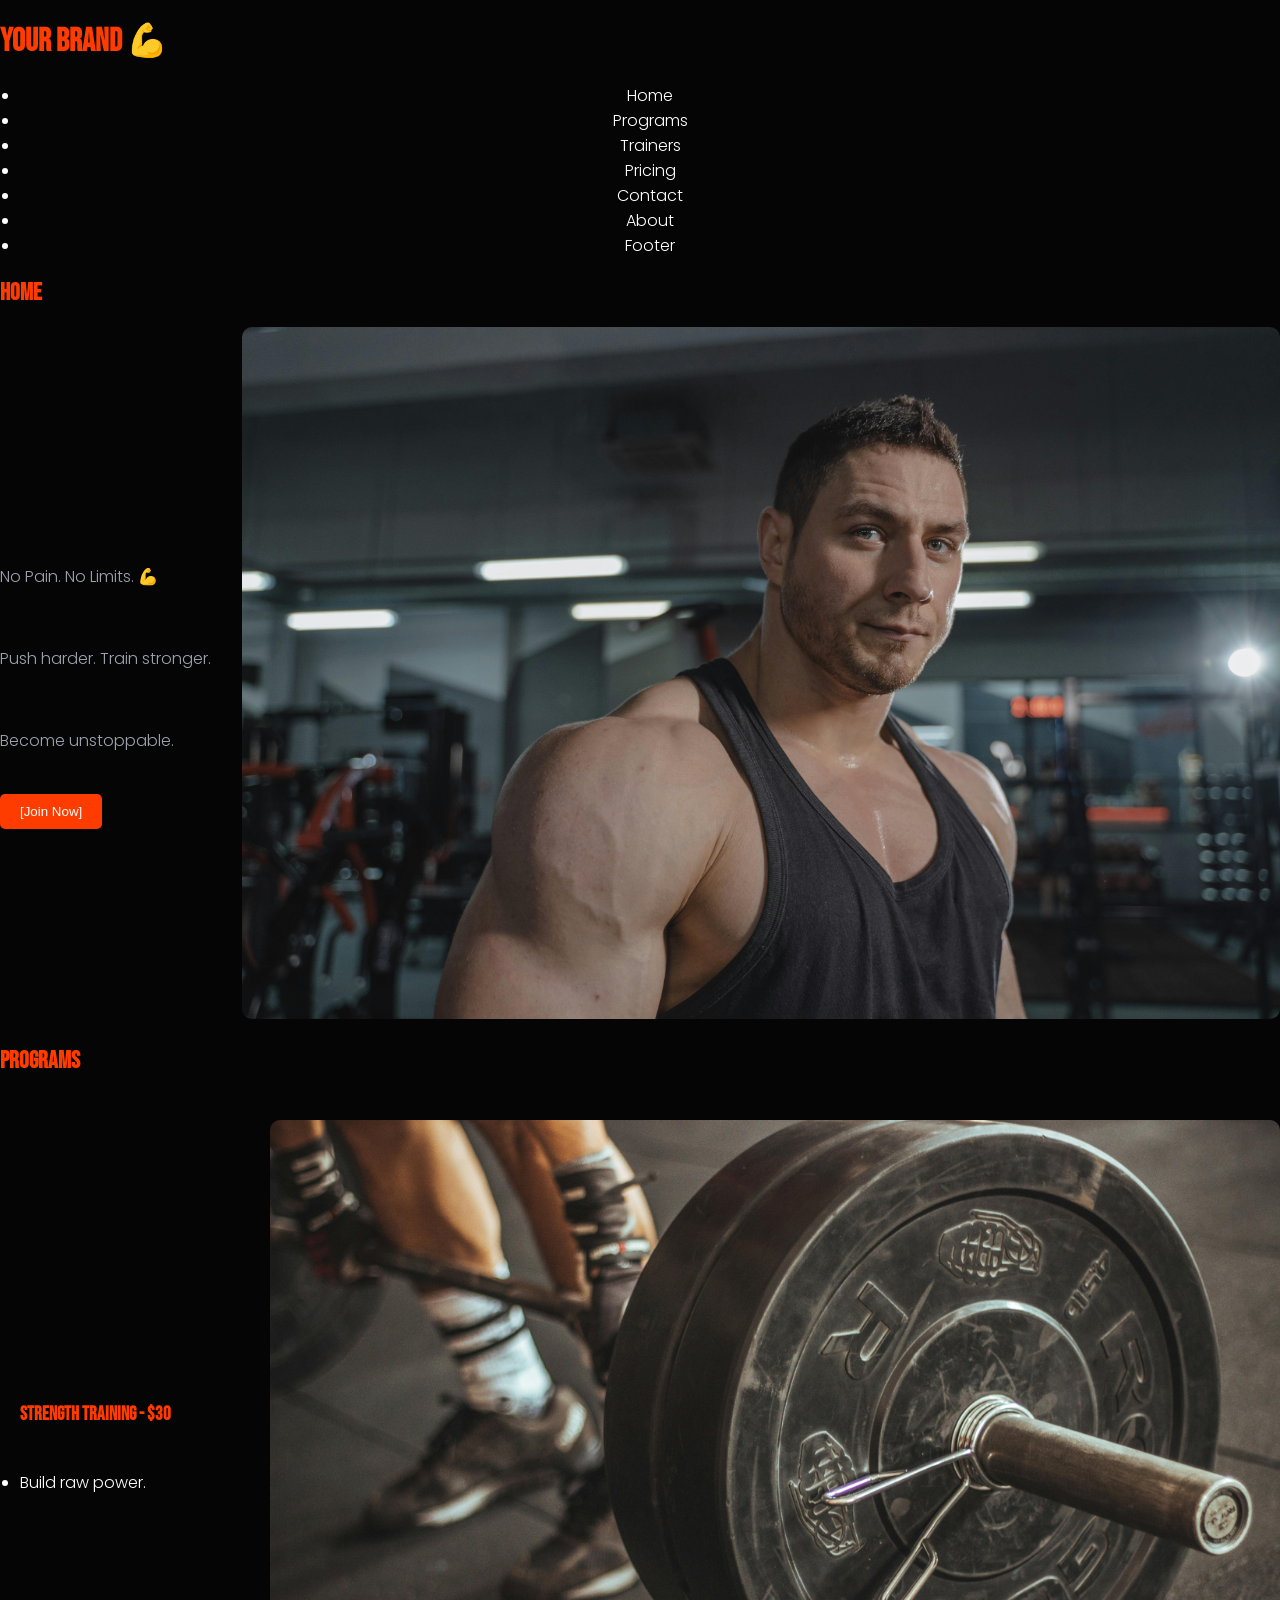
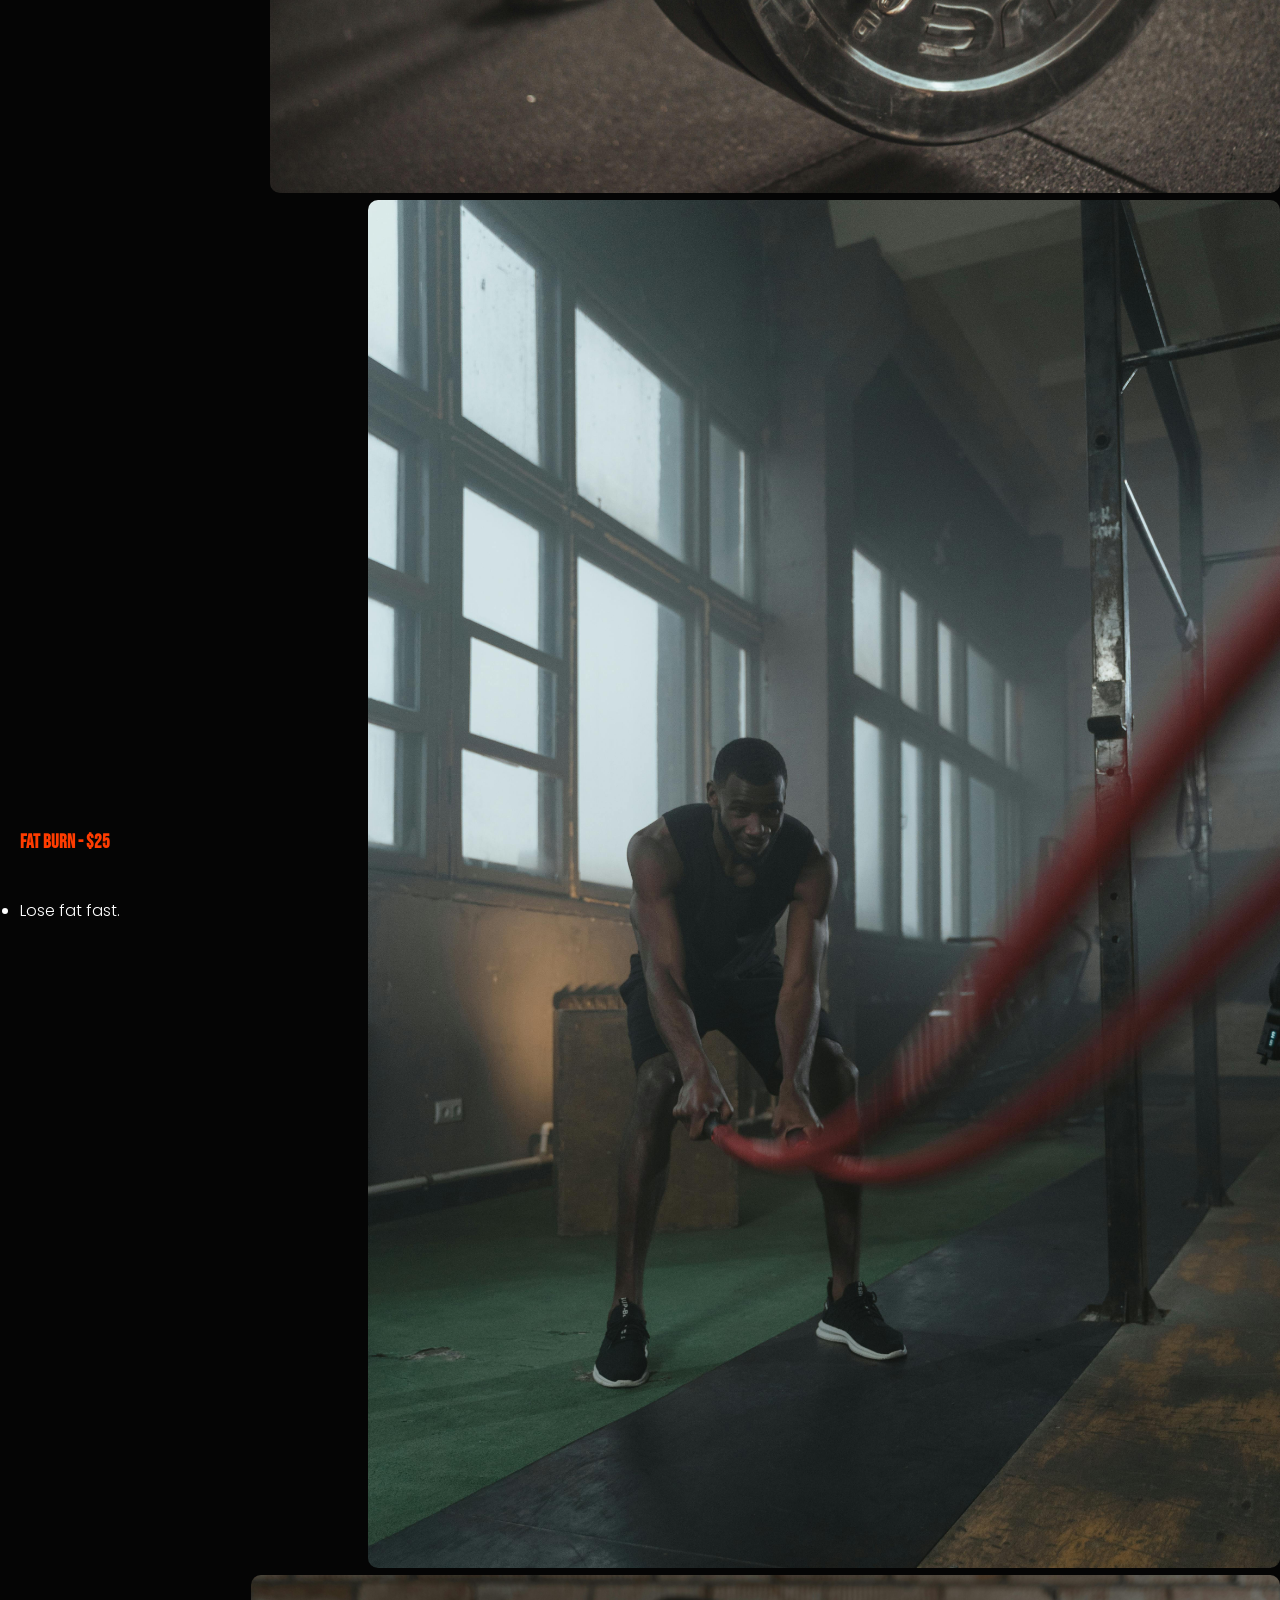
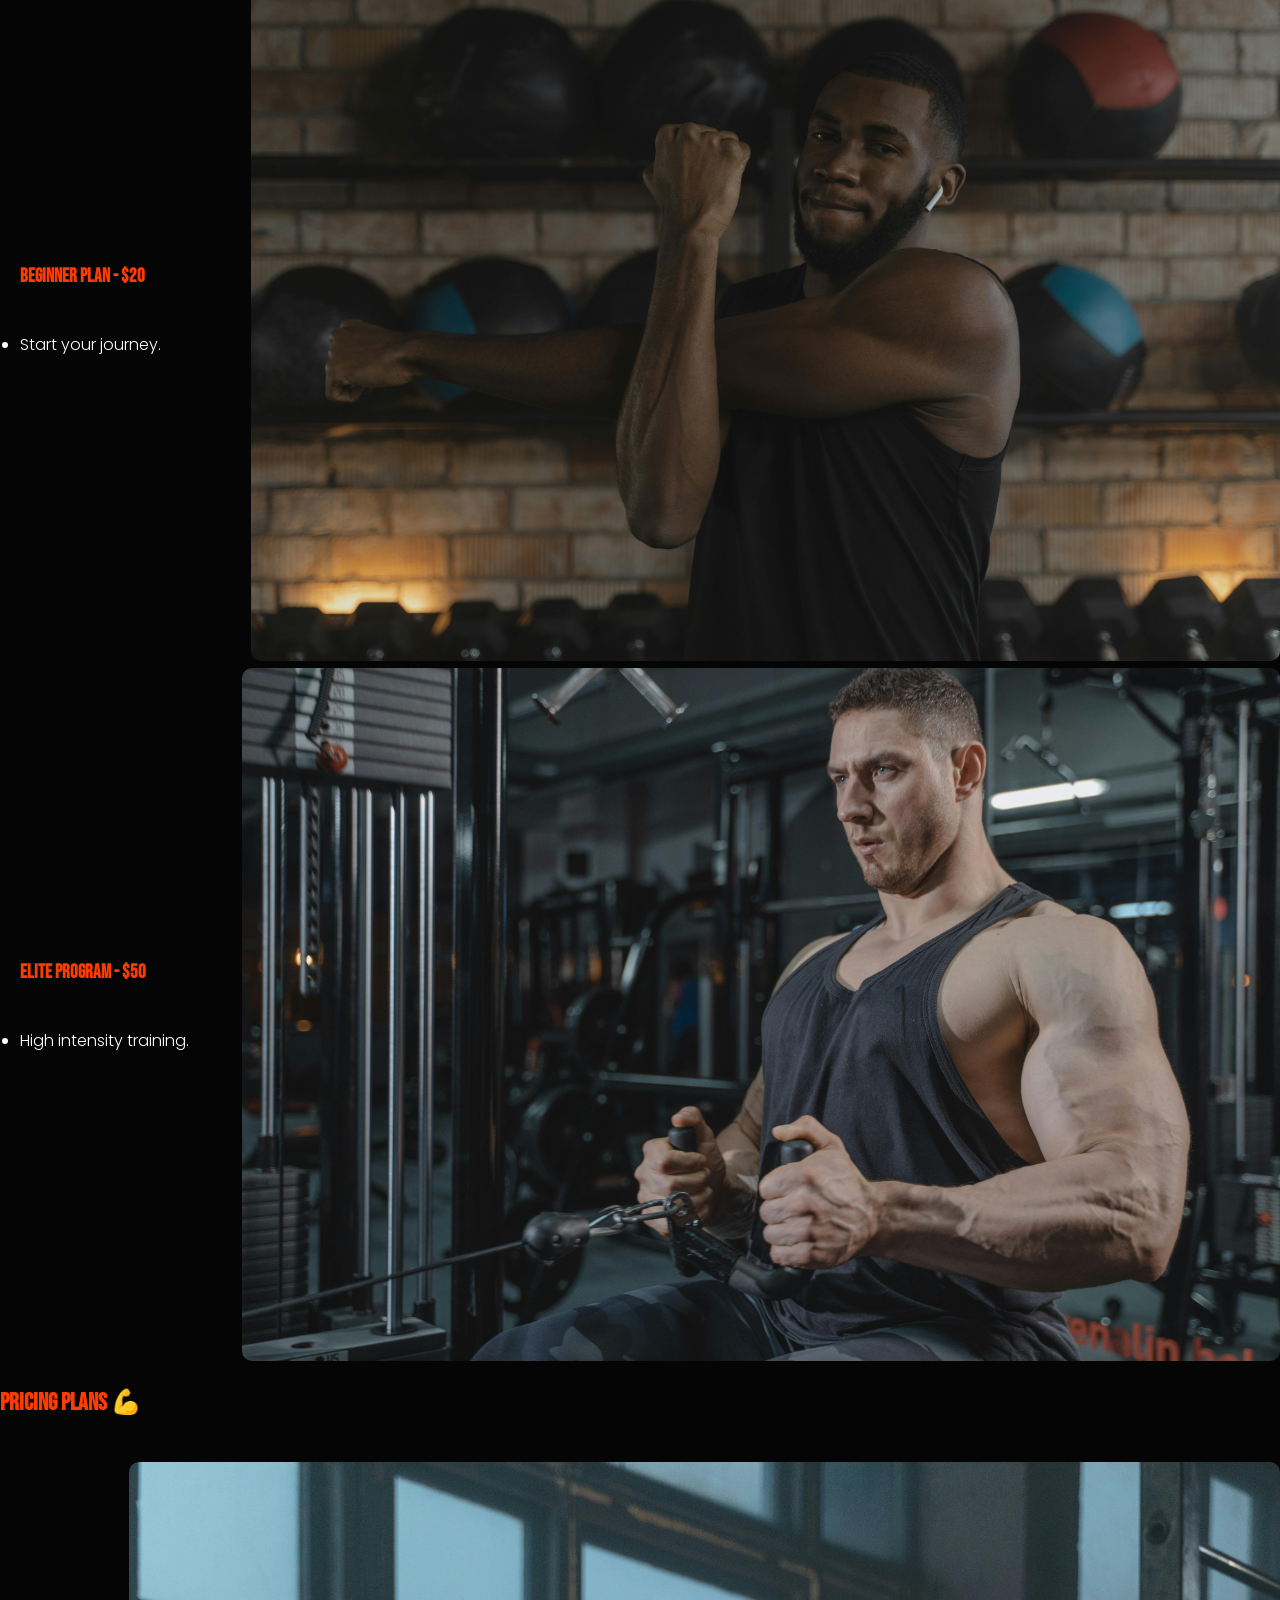
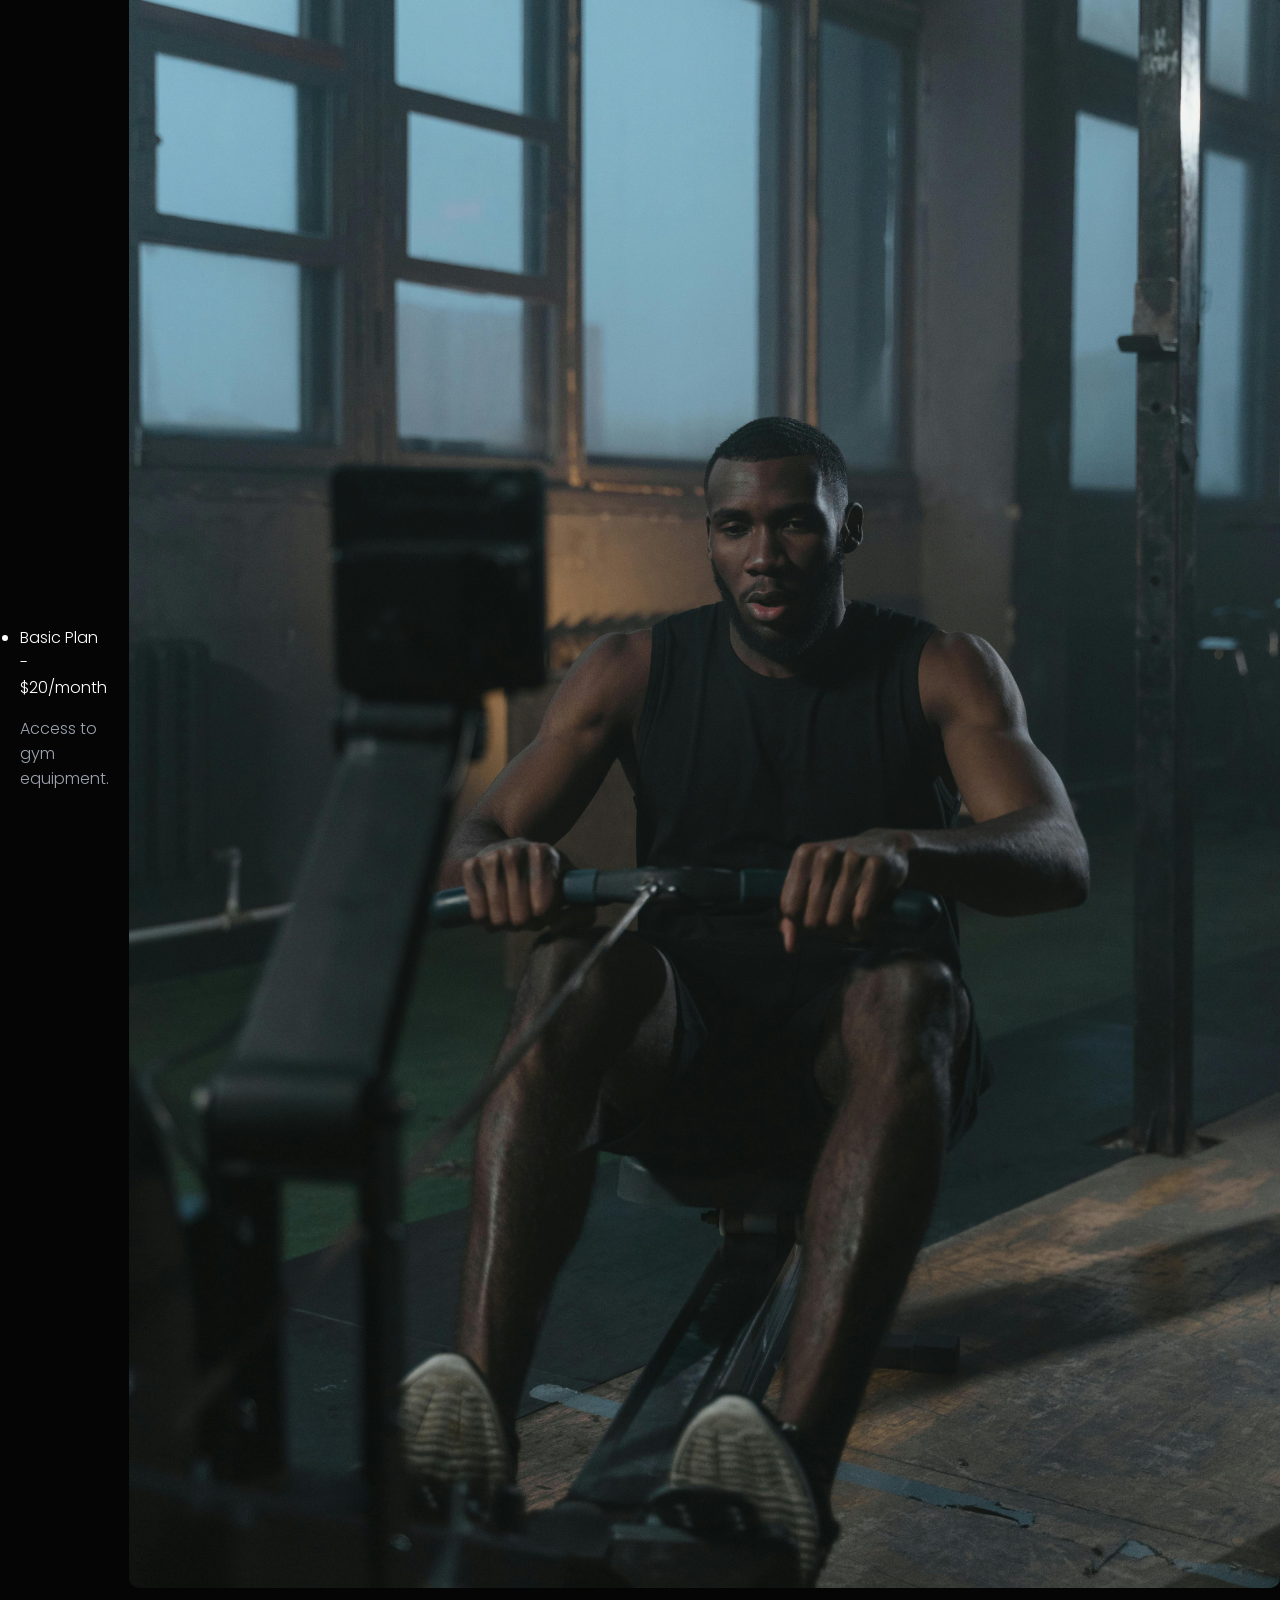
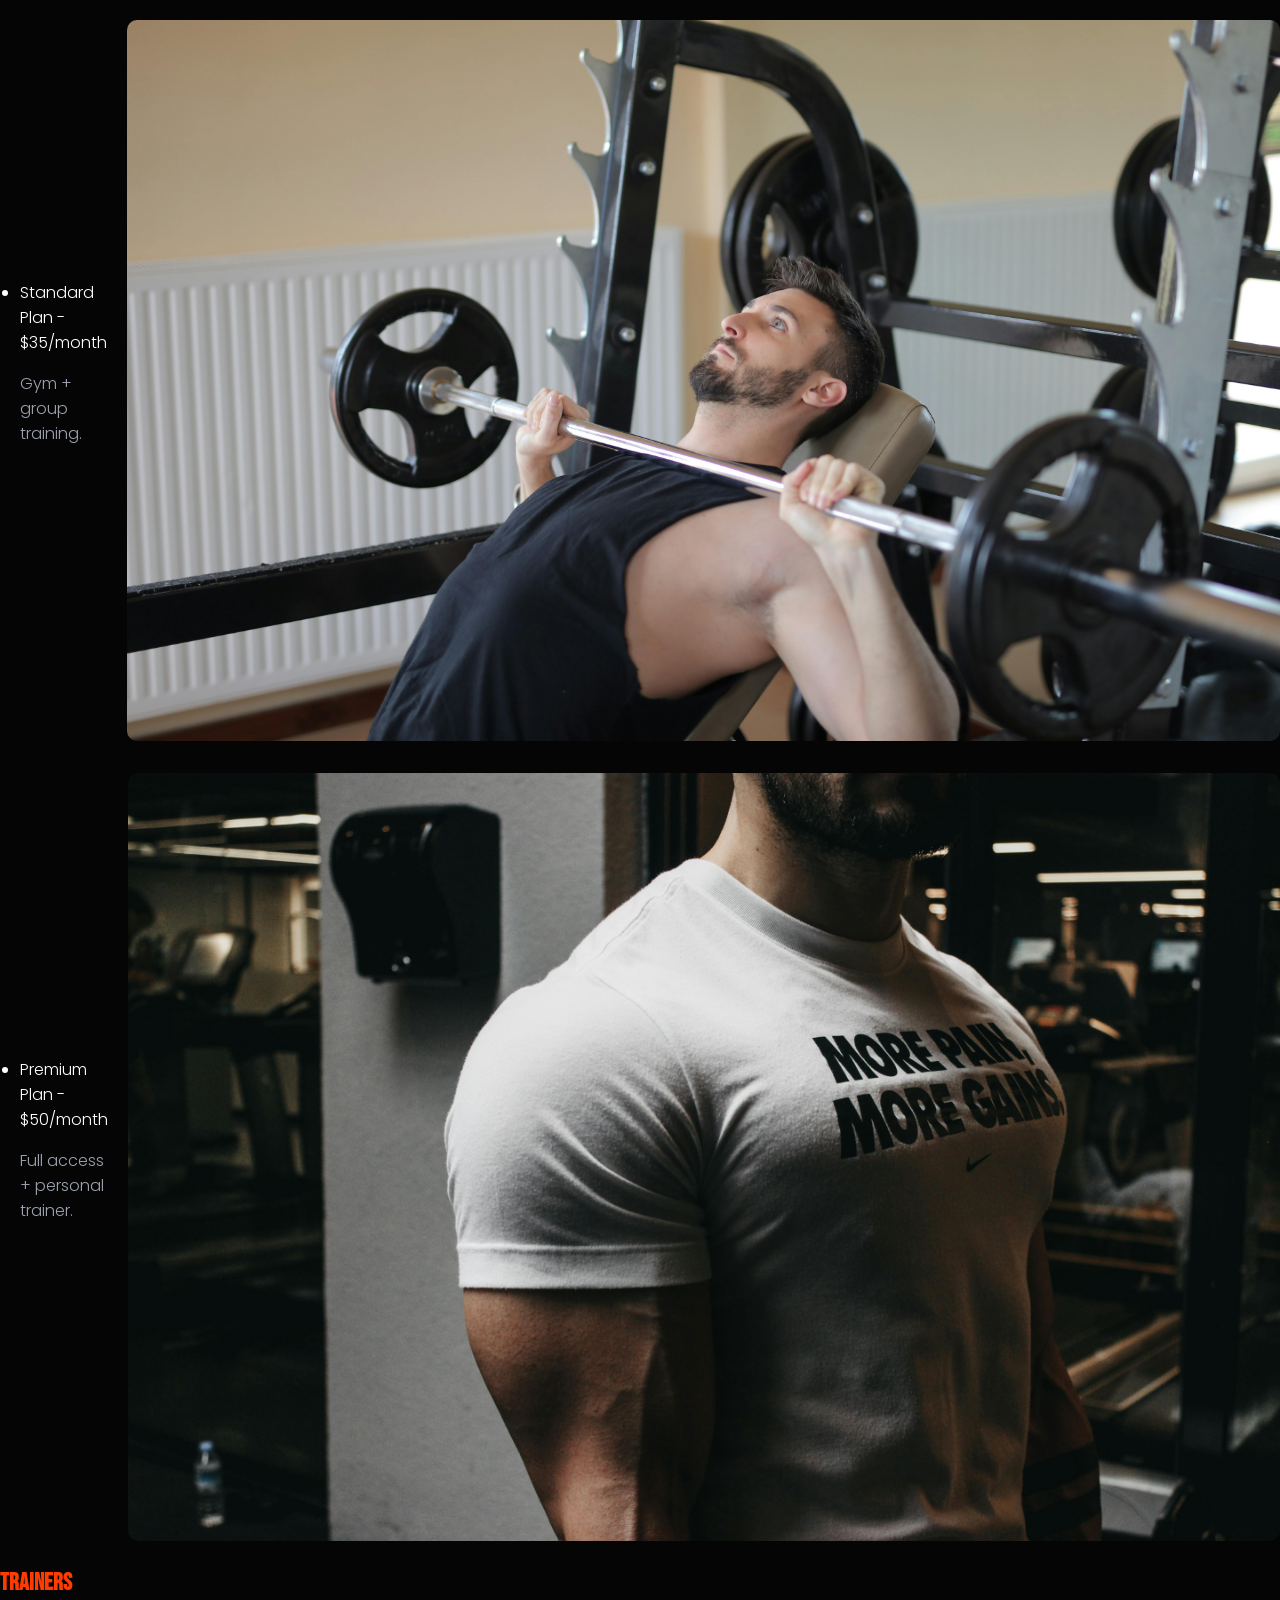
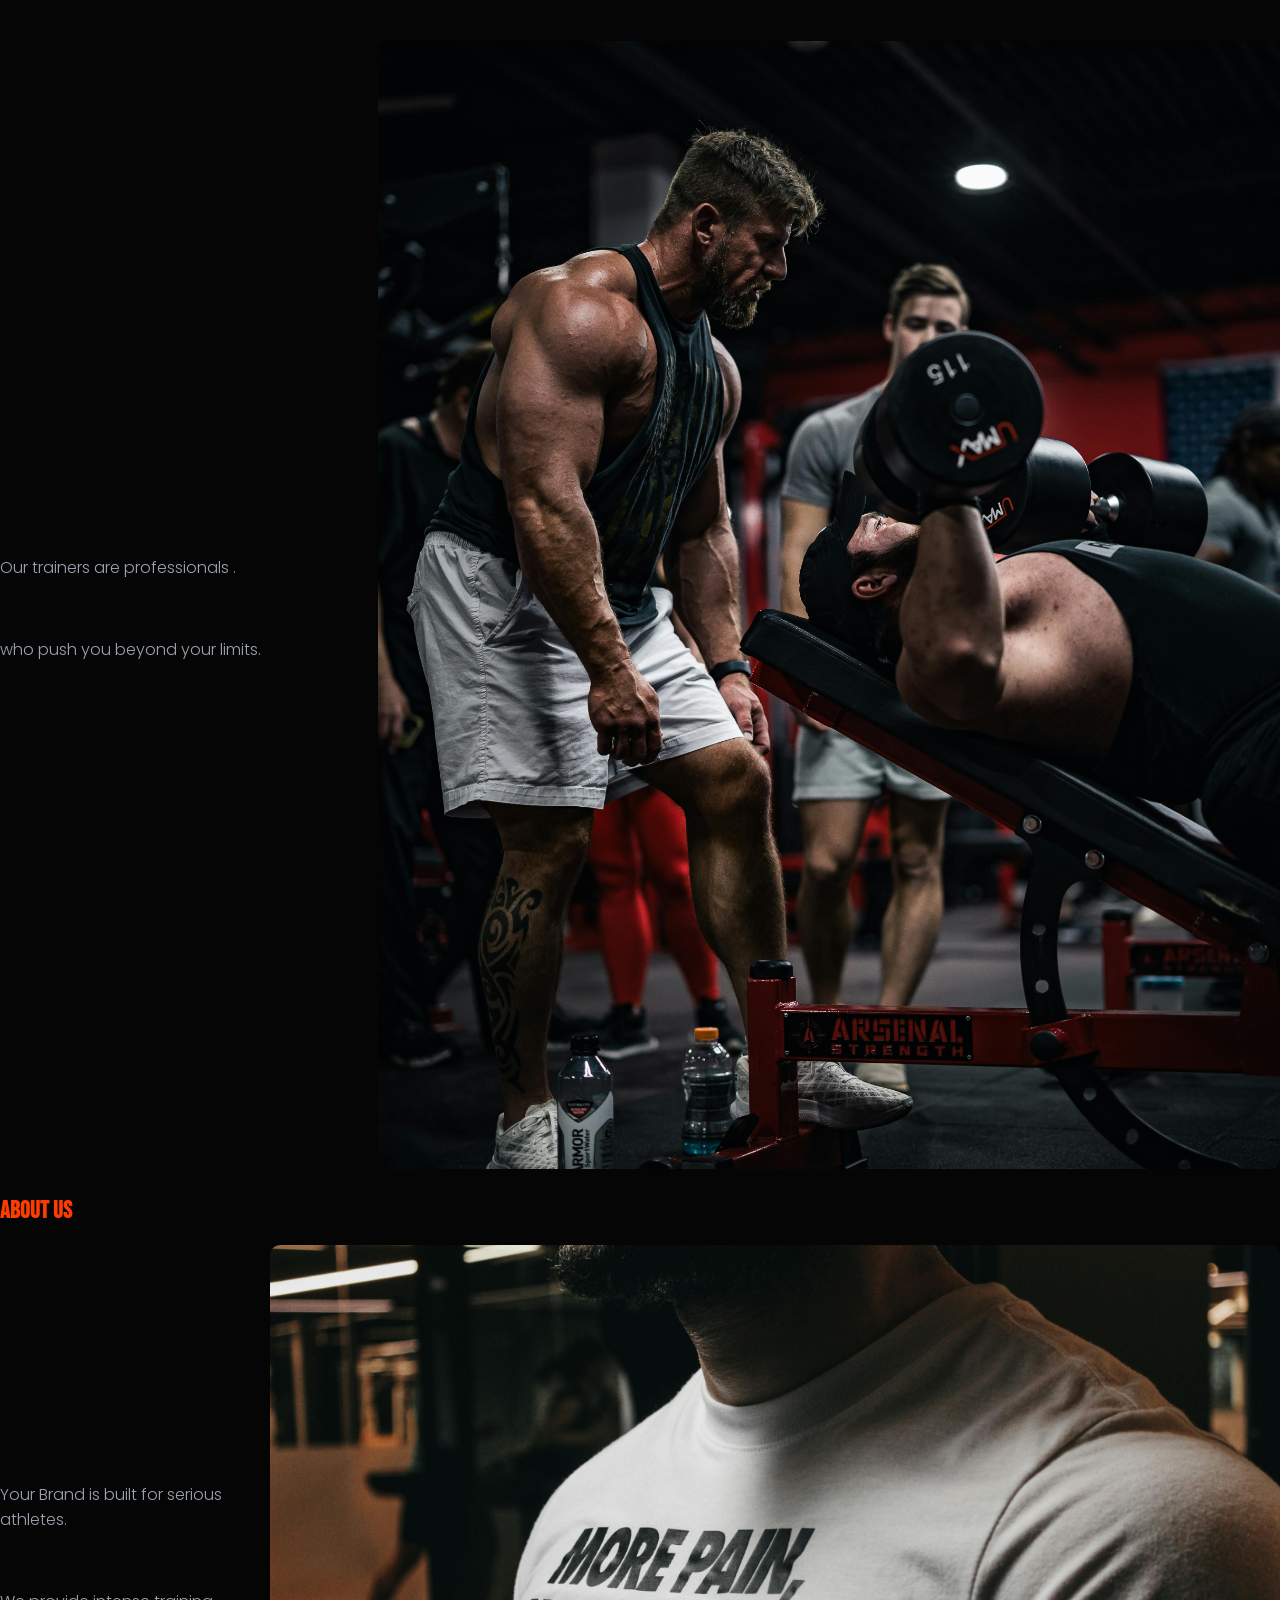
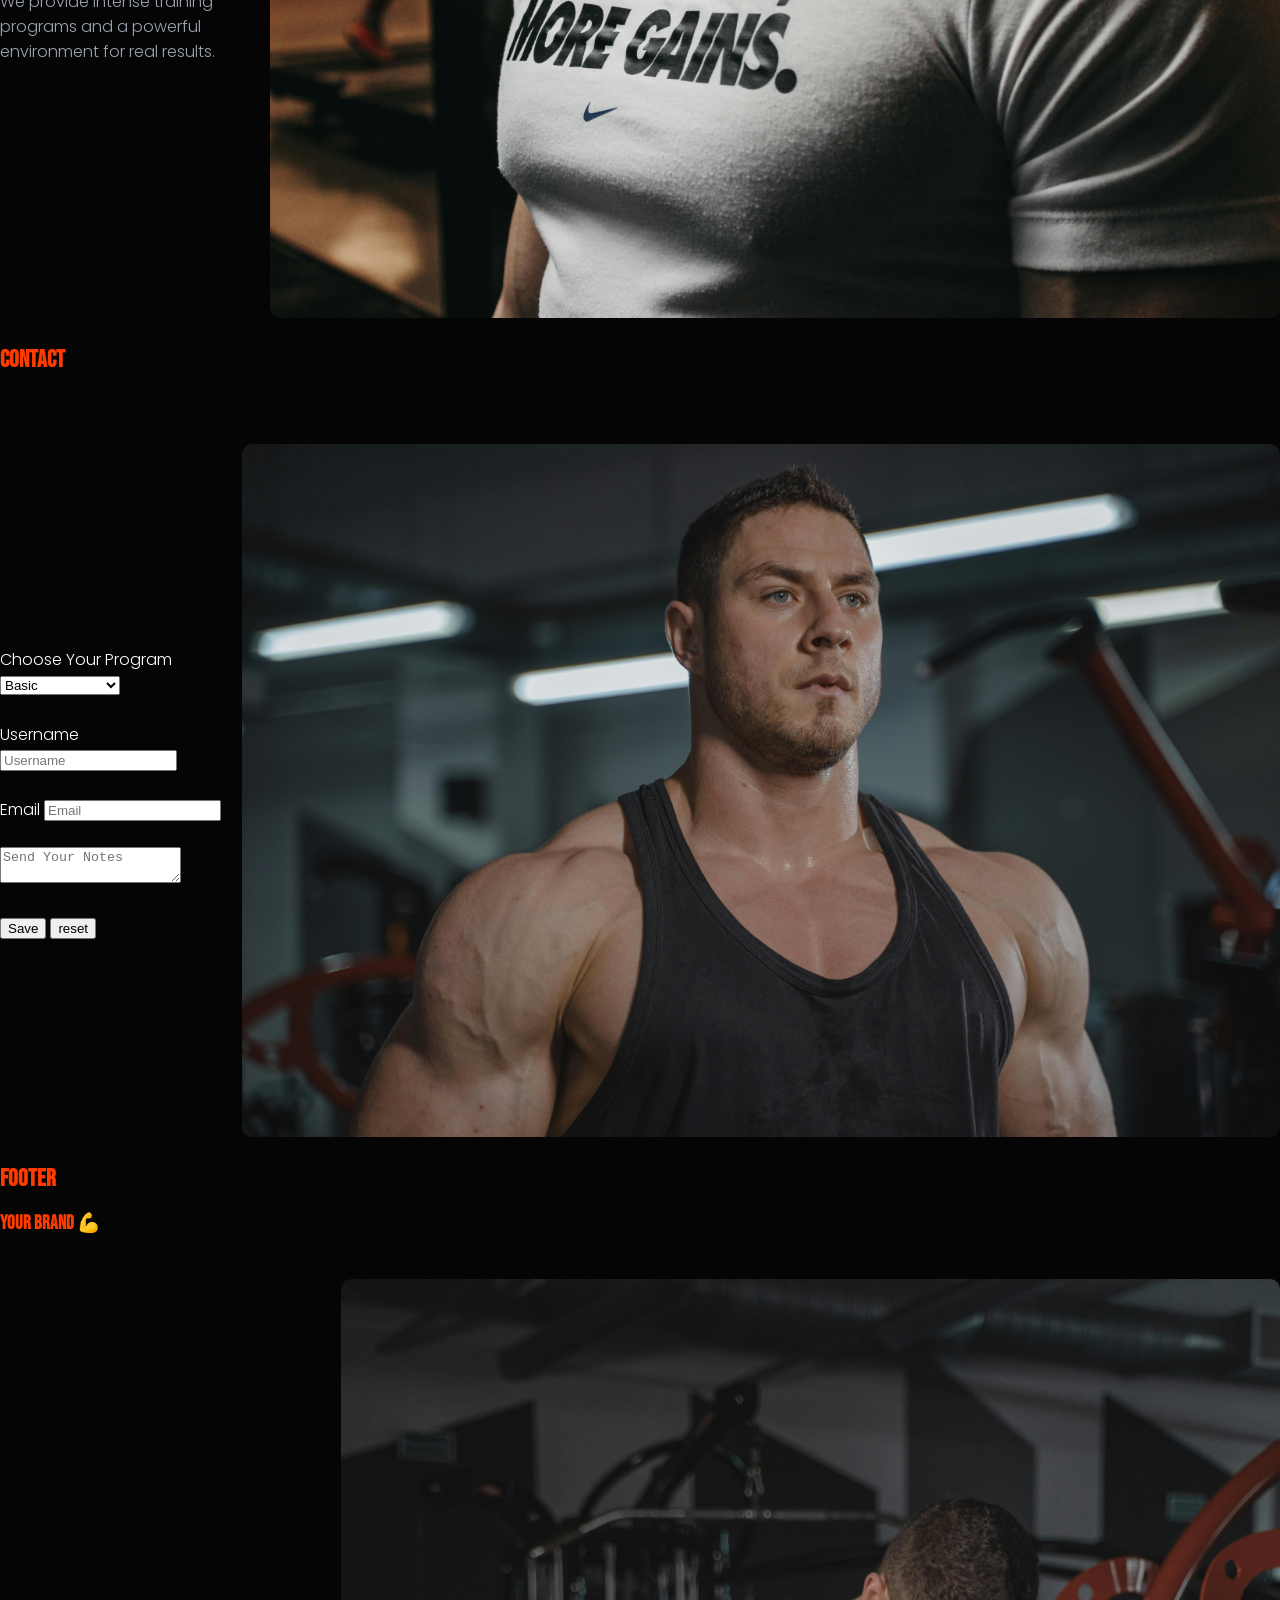
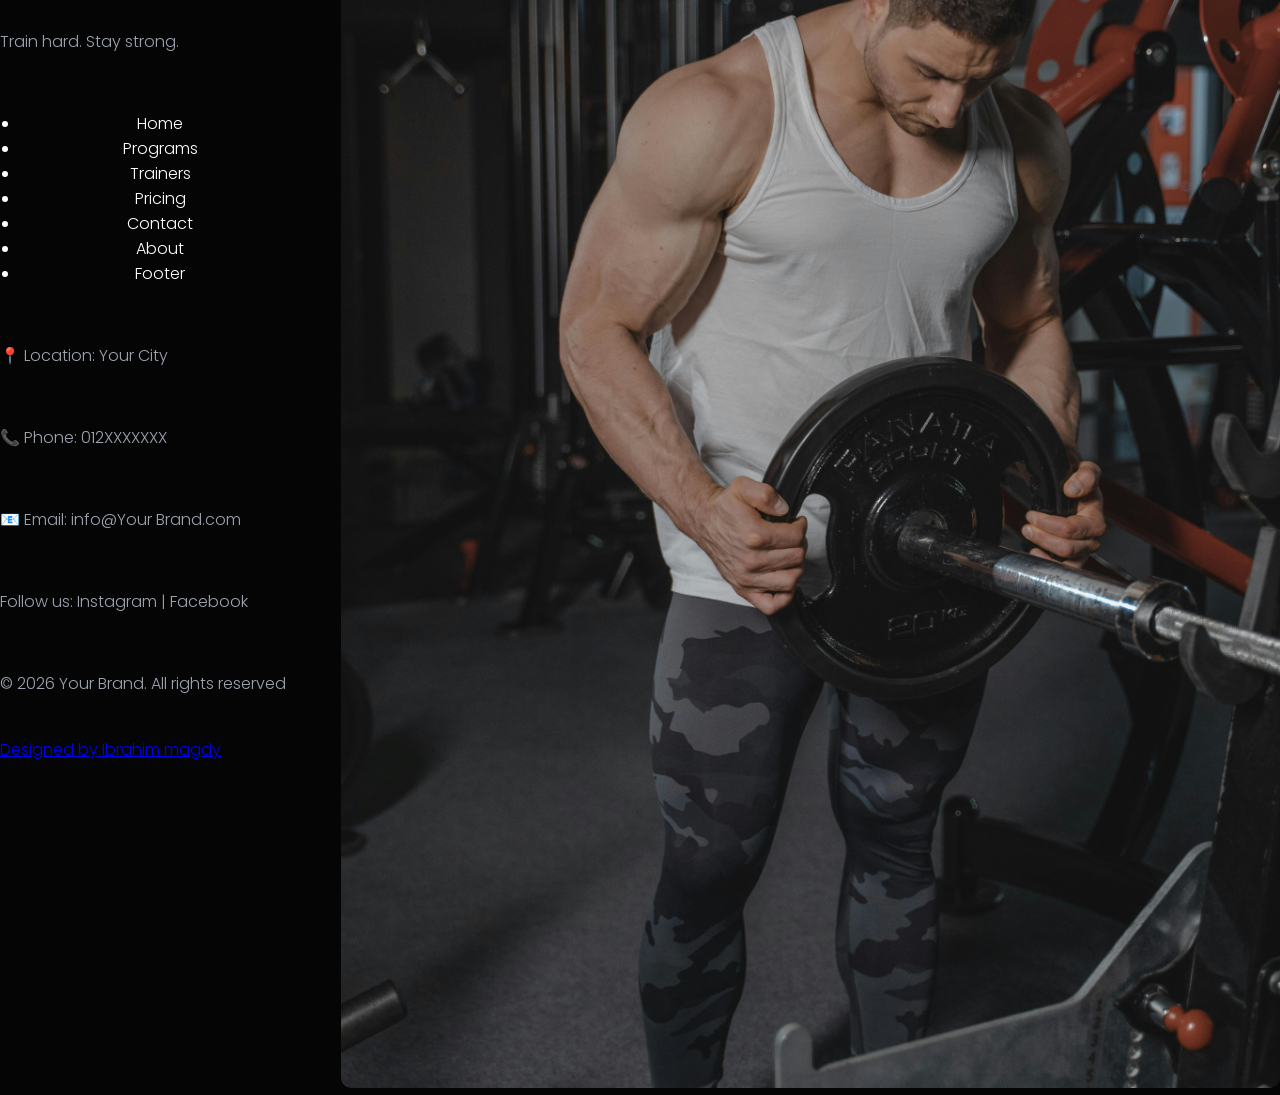
==== index.html @ 1486d71d "The Project Number 5 In Gym" ====
<!DOCTYPE html>
<html lang="en">

<head>
    <meta charset="UTF-8">
    <meta name="viewport" content="width=device-width, initial-scale=1.0">
    <link rel="preconnect" href="https://fonts.googleapis.com">
    <link rel="preconnect" href="https://fonts.gstatic.com" crossorigin>
    <link
        href="https://fonts.googleapis.com/css2?family=Bebas+Neue&family=Inter:ital,opsz,wght@0,14..32,100..900;1,14..32,100..900&family=Open+Sans:ital,wght@0,300..800;1,300..800&family=Playfair+Display:ital,wght@0,400..900;1,400..900&family=Poppins:ital,wght@0,100;0,200;0,300;0,400;0,500;0,600;0,700;0,800;0,900;1,100;1,200;1,300;1,400;1,500;1,600;1,700;1,800;1,900&family=Roboto:ital,wght@0,100..900;1,100..900&display=swap"
        rel="stylesheet">
    <link rel="preconnect" href="https://fonts.googleapis.com">
    <link rel="preconnect" href="https://fonts.gstatic.com" crossorigin>
    <link
        href="https://fonts.googleapis.com/css2?family=Bebas+Neue&family=Inter:ital,opsz,wght@0,14..32,100..900;1,14..32,100..900&family=Open+Sans:ital,wght@0,300..800;1,300..800&family=Playfair+Display:ital,wght@0,400..900;1,400..900&family=Poppins:ital,wght@0,100;0,200;0,300;0,400;0,500;0,600;0,700;0,800;0,900;1,100;1,200;1,300;1,400;1,500;1,600;1,700;1,800;1,900&family=Roboto:ital,wght@0,100..900;1,100..900&display=swap"
        rel="stylesheet">
    <script src="script.js" defer></script>
    <link rel="stylesheet" href="Your Brand.css">

    <title>Your Brand</title>

</head>

<body>

    <header>

        <h1 class="logo">Your Brand 💪</h1>


        <ul class="box">

            <li><a href="#Home">Home</a></li>

            <li><a href="#Programs">Programs</a></li>

            <li><a href="#Trainers">Trainers</a></li>

            <li><a href="#Pricing">Pricing</a></li>

            <li><a href="#Contact">Contact</a></li>

            <li><a href="#About">About</a></li>

            <li><a href="#Footer">Footer</a></li>


        </ul>

    </header>

    <section>

        <h2 id="Home">Home</h2>
        <div class="flex">
            <div class="text">
                <br>
                <p>No Pain. No Limits. 💪
                </p>
                <br>
                <p>Push harder. Train stronger.
                </p>
                <br>
                <p>Become unstoppable.
                </p>
                <br>
                <a href="#Programs"><button>[Join Now]</button></a>
                <br>
            </div>
            <div>
                <img src="pexels-tima-miroshnichenko-5327457.jpg" alt="Man trains">
            </div>
        </div>

    </section>

    <section>

        <h2 id="Programs">Programs</h2>

        <br>
        <div class="flex">
            <div class="text">
                <ul>
                    <h3>Strength Training - $30
                    </h3>
                    <br>
                    <li>Build raw power.
                    </li>
                    <br>

                </ul>
            </div>
            <div>
                <img src="pexels-victorfreitas-949128.jpg" alt="Man trains">
            </div>
        </div>

    </section>

    <section>

        <div class="flex">
            <div class="text">
                <ul>
                    <h3>Fat Burn - $25
                    </h3>
                    <br>
                    <li>Lose fat fast.
                    </li>
                    <br>

                </ul>
            </div>
            <div>
                <img src="pexels-tima-miroshnichenko-6388456.jpg" alt="Man trains">
            </div>
        </div>
    </section>

    <section>

        <div class="flex">
            <div class="text">
                <ul>
                    <h3>Beginner Plan - $20
                    </h3>
                    <br>
                    <li>Start your journey.
                    </li>
                    <br>

                </ul>
            </div>
            <div>
                <img src="pexels-tima-miroshnichenko-6389501.jpg" alt="Man trains">
            </div>
        </div>

    </section>

    <section>

        <div class="flex">
            <div class="text">
                <ul>
                    <h3>Elite Program - $50
                    </h3>
                    <br>
                    <li>High intensity training.</li>
                    <br>


                </ul>
            </div>
            <div>
                <img src="pexels-tima-miroshnichenko-5327511.jpg" alt="Man Trains">
            </div>
        </div>


    </section>


    <section>

        <h2 id="Pricing">Pricing Plans 💪</h2>
        <br>

        <div class="flex">
            <ul>

                <div class="text">
                    <div class="Card">
                        <li>Basic Plan - $20/month
                        </li>
                        <p>Access to gym equipment.
                        </p>
                    </div>
                </div>
                <br>

            </ul>

            <div>
                <img src="pexels-tima-miroshnichenko-6389078.jpg" alt="Fit man">
            </div>

        </div>

        <br>

    </section>


    <section>

        <div class="flex">
            <ul>
                <div class="text">
                    <div class="Card">
                        <li>Standard Plan - $35/month
                        </li>
                        <p>Gym + group training.
                        </p>
                    </div>
                </div>
                <br>

            </ul>

            <div>
                <img src="pexels-olly-3916762.jpg" alt="Fit man">
            </div>

        </div>

        <br>
    </section>

    <section>

        <div class="flex">
            <ul>
                <div class="text">
                    <div class="Card">
                        <li>Premium Plan - $50/month
                        </li>
                        <p>Full access + personal trainer.</p>
                    </div>
                </div>
                <br>

            </ul>

            <div>
                <img src="pexels-dogu-tuncer-339534179-15917306.jpg" alt="Fit man">
            </div>

        </div>


    </section>


    <section>

        <h2 id="Trainers">Trainers</h2>
        <br>
        <div class="flex">
            <div class="text">
                <p>Our trainers are professionals
                    .</p>
                <br>
                <p>who push you beyond your limits.</p>
            </div>
            <br>
            <div>
                <img src="pexels-marcuschanmedia-20379190.jpg" alt="trainer">
            </div>
        </div>



    </section>

    <section>

        <h2 id="About">About Us</h2>

        <div class="flex">

            <div class="text">

                <p>Your Brand is built for serious athletes.
                </p>
                <br>
                <p>We provide intense training programs
                    and a powerful environment for real results.</p>
                <br>

            </div>

            <div>

                <img src="pexels-dogu-tuncer-339534179-15917309.jpg" alt="Man trains">

            </div>

        </div>


    </section>

    <section>

        <h2 id="Contact">Contact</h2>
        <br>
        <br>

        <form id="form">


            <div class="flex">


                <div class="text">

                    <div>
                        <label>Choose Your Program</label>
                        <select id="meal" name="meals">

                            <option value="20">Basic</option>
                            <option value="35">Standard</option>
                            <option value="50">Premium</option>
                            <option value="50">Elite Program</option>
                            <option value="30">Strength training</option>
                            <option value="25">Fat Burn</option>
                            <option value="20">Beginner</option>

                        </select>

                    </div>

                    <br>

                    <div>

                        <label>Username</label>
                        <input type="text" id="name" required placeholder="Username">
                    </div>
                    <br>

                    <div>
                        <label>Email</label>
                        <input type="email" id="email" required placeholder="Email">
                    </div>

                    <br>

                    <div>
                        <textarea id="message" placeholder="Send Your Notes"></textarea>
                    </div>
                    <br>

                    <div>
                        <input type="submit" value="Save">
                        <input type="reset" value="reset" name="reset">
                    </div>

                </div>

                <div>
                    <img src="pexels-tima-miroshnichenko-5327448.jpg" alt="Fit man">
                </div>

            </div>

        </form>

        <p id="total"></p>
        <p id="result"></p>

    </section>

    <footer>

        <h2 id="Footer">Footer</h2>


        <h3>Your Brand 💪
        </h3>
        <br>
        <div class="flex">
            <div class="text">
                <p>Train hard. Stay strong.
                </p>
                <br>
                <div>
                    <ul class="box">

                        <li><a href="#Home">Home</a></li>

                        <li><a href="#Programs">Programs</a></li>

                        <li><a href="#Trainers">Trainers</a></li>

                        <li><a href="#Pricing">Pricing</a></li>

                        <li><a href="#Contact">Contact</a></li>

                        <li><a href="#About">About</a></li>

                        <li><a href="#Footer">Footer</a></li>

                    </ul>
                </div>
                <br>
                <p>📍 Location: Your City
                </p>
                <br>
                <p>📞 Phone: 012XXXXXXX
                </p>
                <br>
                <p>📧 Email: info@Your Brand.com
                </p>
                <br>
                <p>Follow us:
                    Instagram | Facebook</p>
                <br>
                <p>© 2026 <span id="brand">Your Brand</span>. All rights reserved</p>
                <br>
                <a href="https://wa.me/201080407065" target="_blank">
                    Designed by Ibrahim magdy
                </a>
            </div>
            <br>
            <div>
                <img src="pexels-tima-miroshnichenko-5327548.jpg" alt="Fit man">
            </div>
        </div>

    </footer>


</body>

</html>
---- Your Brand.css ----
html {

    scroll-behavior: smooth;

}


body {

    background: #050505;
    color: #ffffff;
    margin: 0;
    font-family: "Poppins", sans-serif;
    font-weight: 300;
    font-style: normal;

}

@media (max-width: 768px) {

    header {

        display: flex;
        justify-content: space-between;
        align-items: center;
        margin: 10px;
        padding: 15px;
        flex-direction: column;
        text-align: center;

    }


    .box {


        font-family: "Poppins", sans-serif;
        font-weight: 600;
        font-style: normal;

        display: flex;
        flex-wrap: wrap;
        list-style: none;
        margin: 0;
        padding: 0;

        flex-direction: column;
        width: 100%;
        gap: 15px;

        align-items: center;

        color: #fff;
        background: #1a1a1a;
        border: 1px solid #cc3000;


    }

}

.box li {
    width: 100%;
    text-align: center;
}

ul {
    padding-left: 20px;
}

.logo {

    font-family: "Bebas Neue", sans-serif;
    font-weight: 900;
    font-style: normal;
    margin-right: 100px;

}

@media (max-width: 768px) {

    section {
        background: #0f0f0f;
        margin: 10px;
        padding: 15px;
        border-radius: 10px;
        border: 1px solid #1f1f1f;
    }

    footer {

        margin-left: 50px;
        background: #0f0f0f;
        margin: 10px;
        padding: 15px;
        border-radius: 10px;
        border: 1px solid #1f1f1f;

    }

}

h1,
h2,
h3 {

    font-family: "Bebas Neue", sans-serif;
    font-weight: 900;
    font-style: normal;
    color: #ff3c00;

}

@media (max-width: 768px) {

    h1 {
        font-size: 28px;
    }

    h2 {
        font-size: 24px;
    }

    p {
        font-size: 14px;
    }

}

p {

    color: #9ca3af;

}

button {

    background: #ff3c00;
    color: #ffffff;
    padding: 10px 20px;
    border: none;
    border-radius: 5px;
    width: fit-content;

}

@media (max-width: 768px) {
    button {
        width: 100%;
    }
}

button:hover {

    background: #cc3000;

}

.flex {

    display: flex;
    gap: 20px;
    align-items: center;

}

@media (max-width: 768px) {

    .flex {
        flex-direction: column;
        align-items: stretch;
        text-align: center;
    }

}

.text {

    width: 100%;

}

img {

    width: 100%;
    height: auto;
    border-radius: 10px;

}

@media (max-width: 768px) {
    img {
        max-height: 250px;
        object-fit: cover;
    }
}

.box a {

    color: #ffffff;
    text-decoration: none;

}

.menu-card {
    display: flex;
    gap: 20px;
}

@media (max-width: 768px) {
    .menu-card {
        flex-direction: column;
    }
}
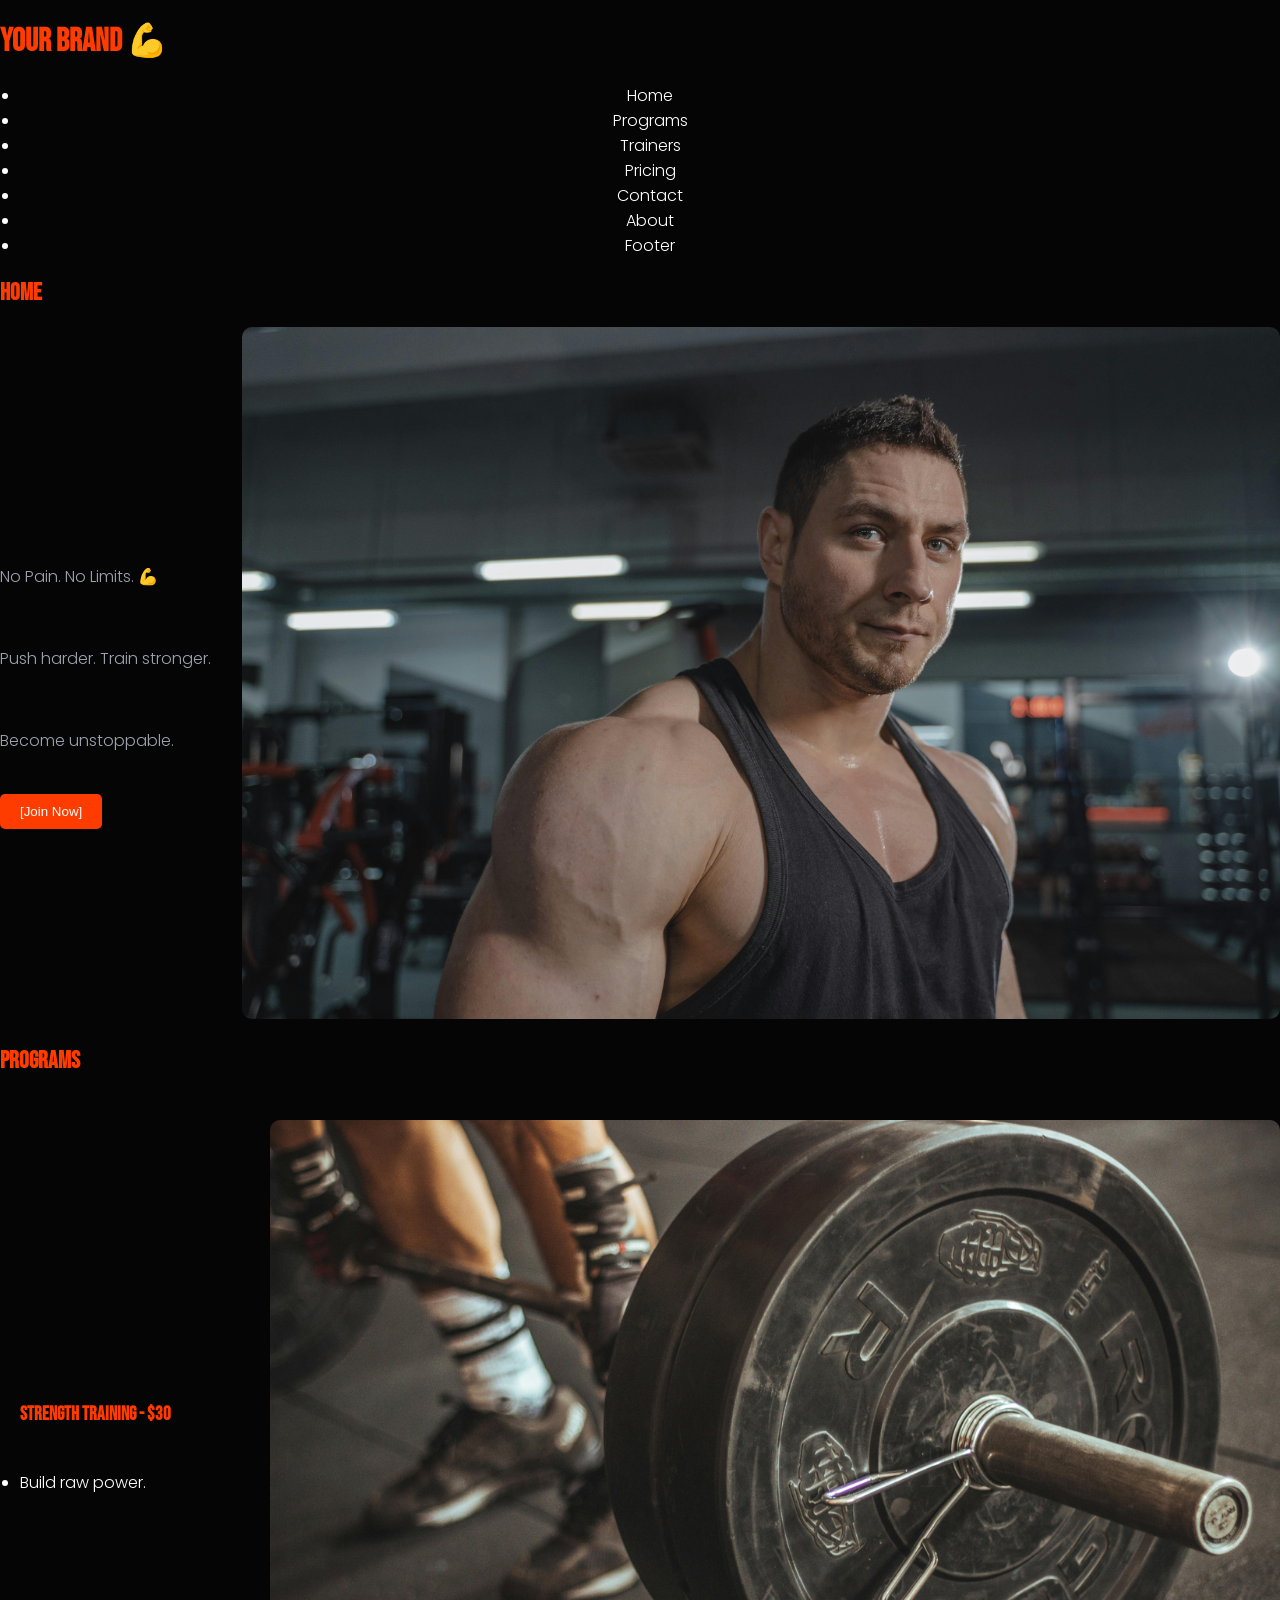
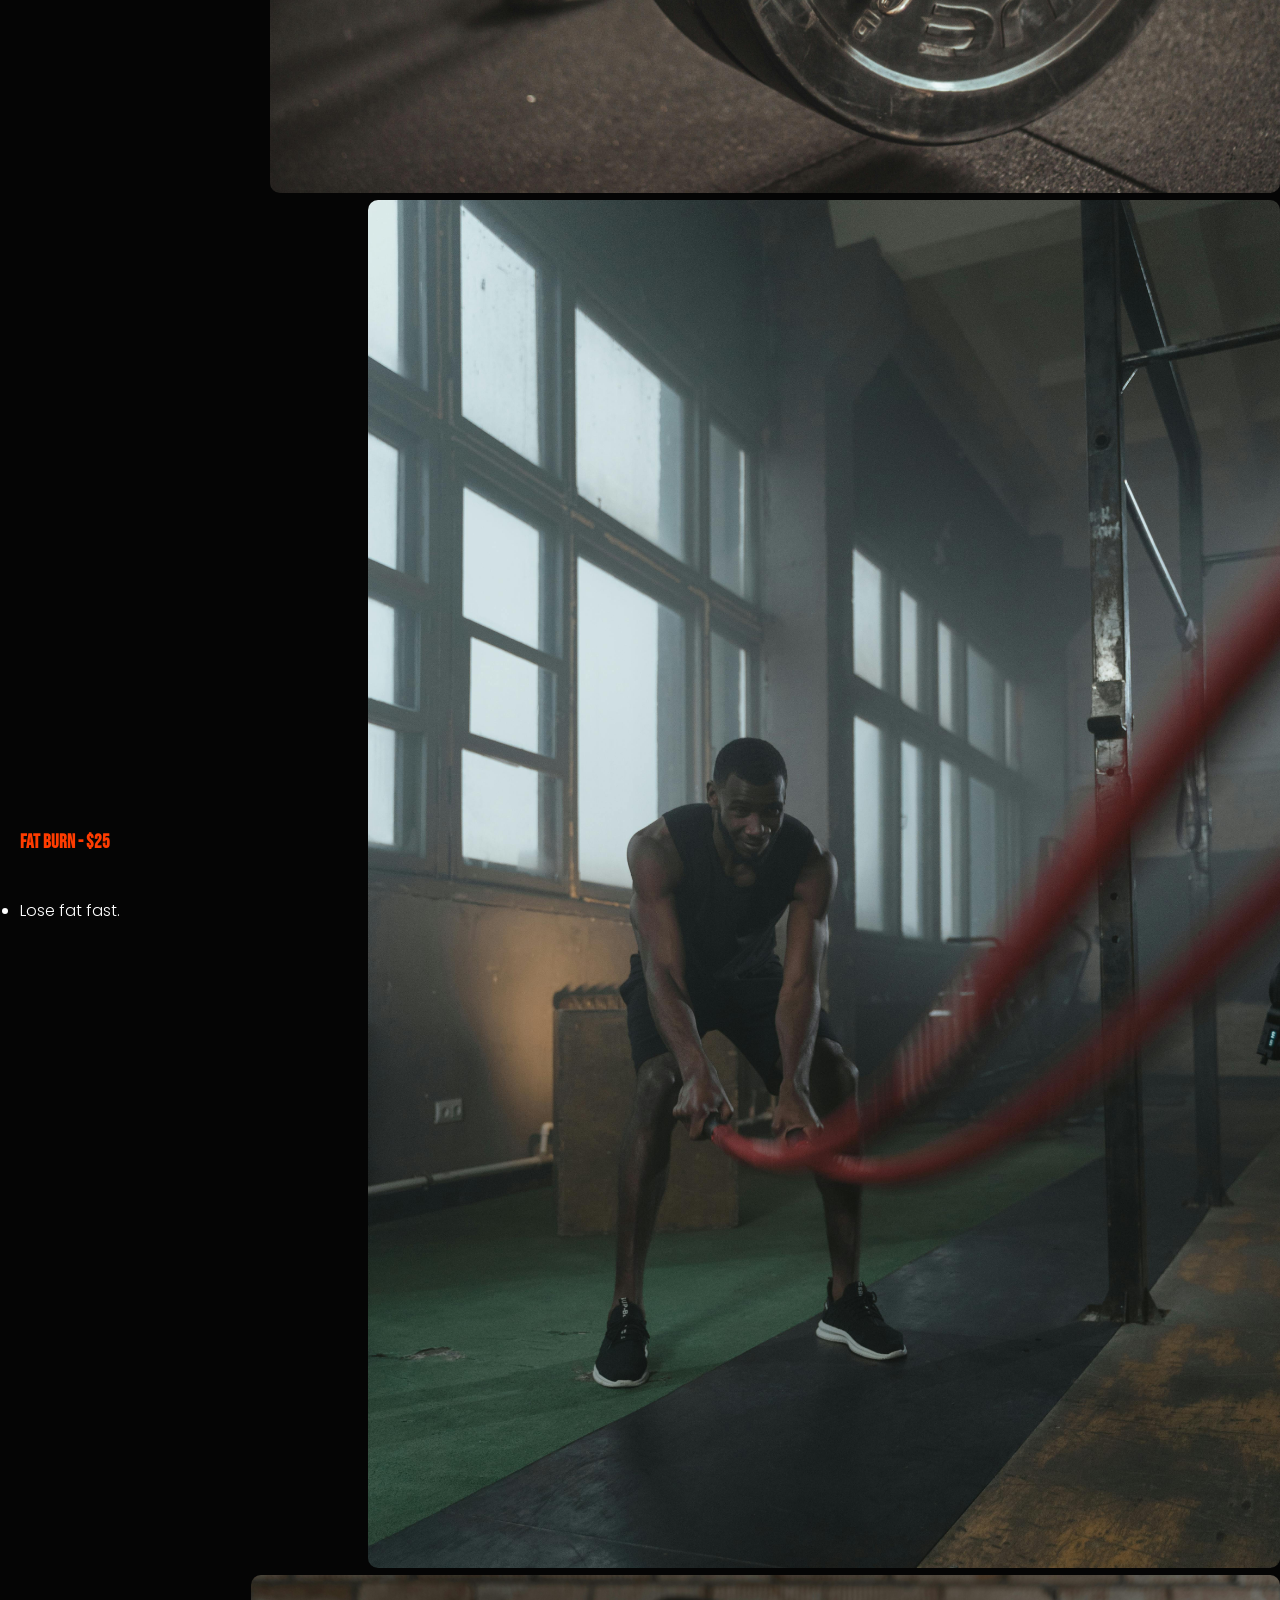
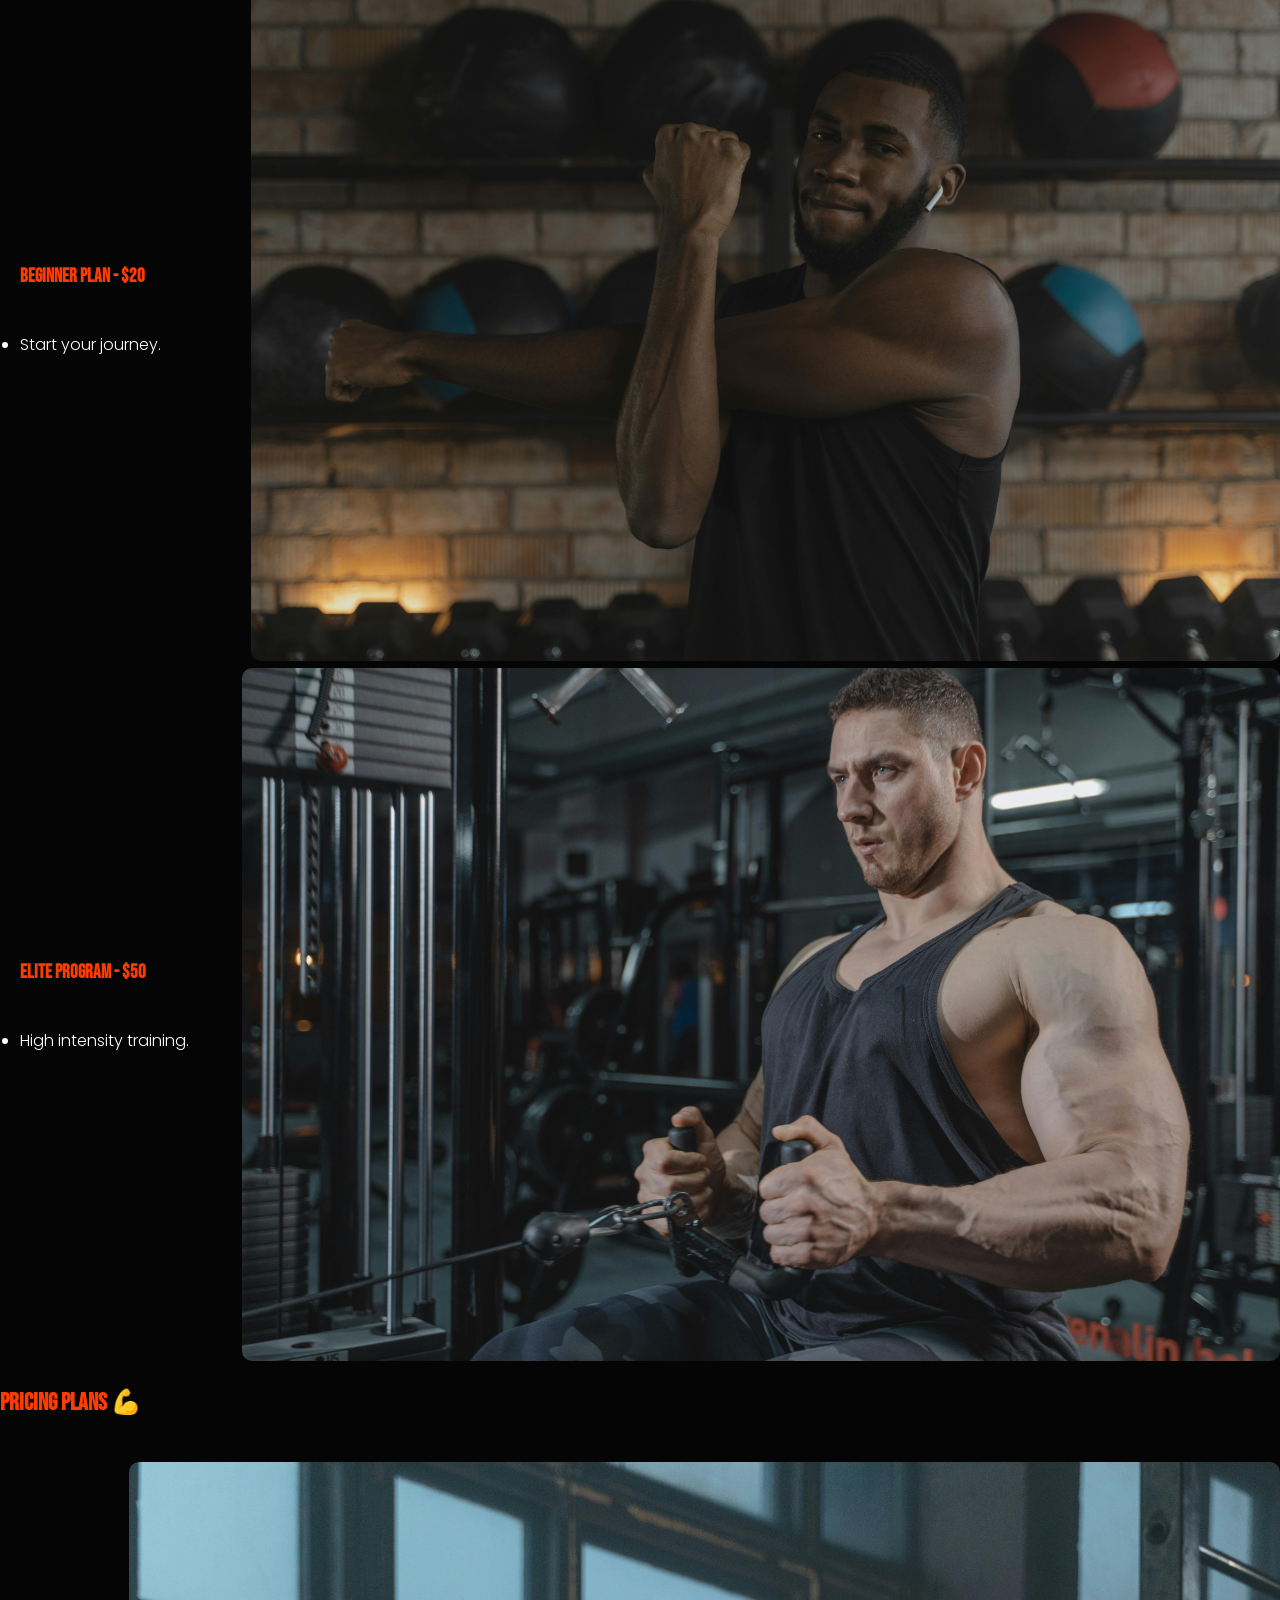
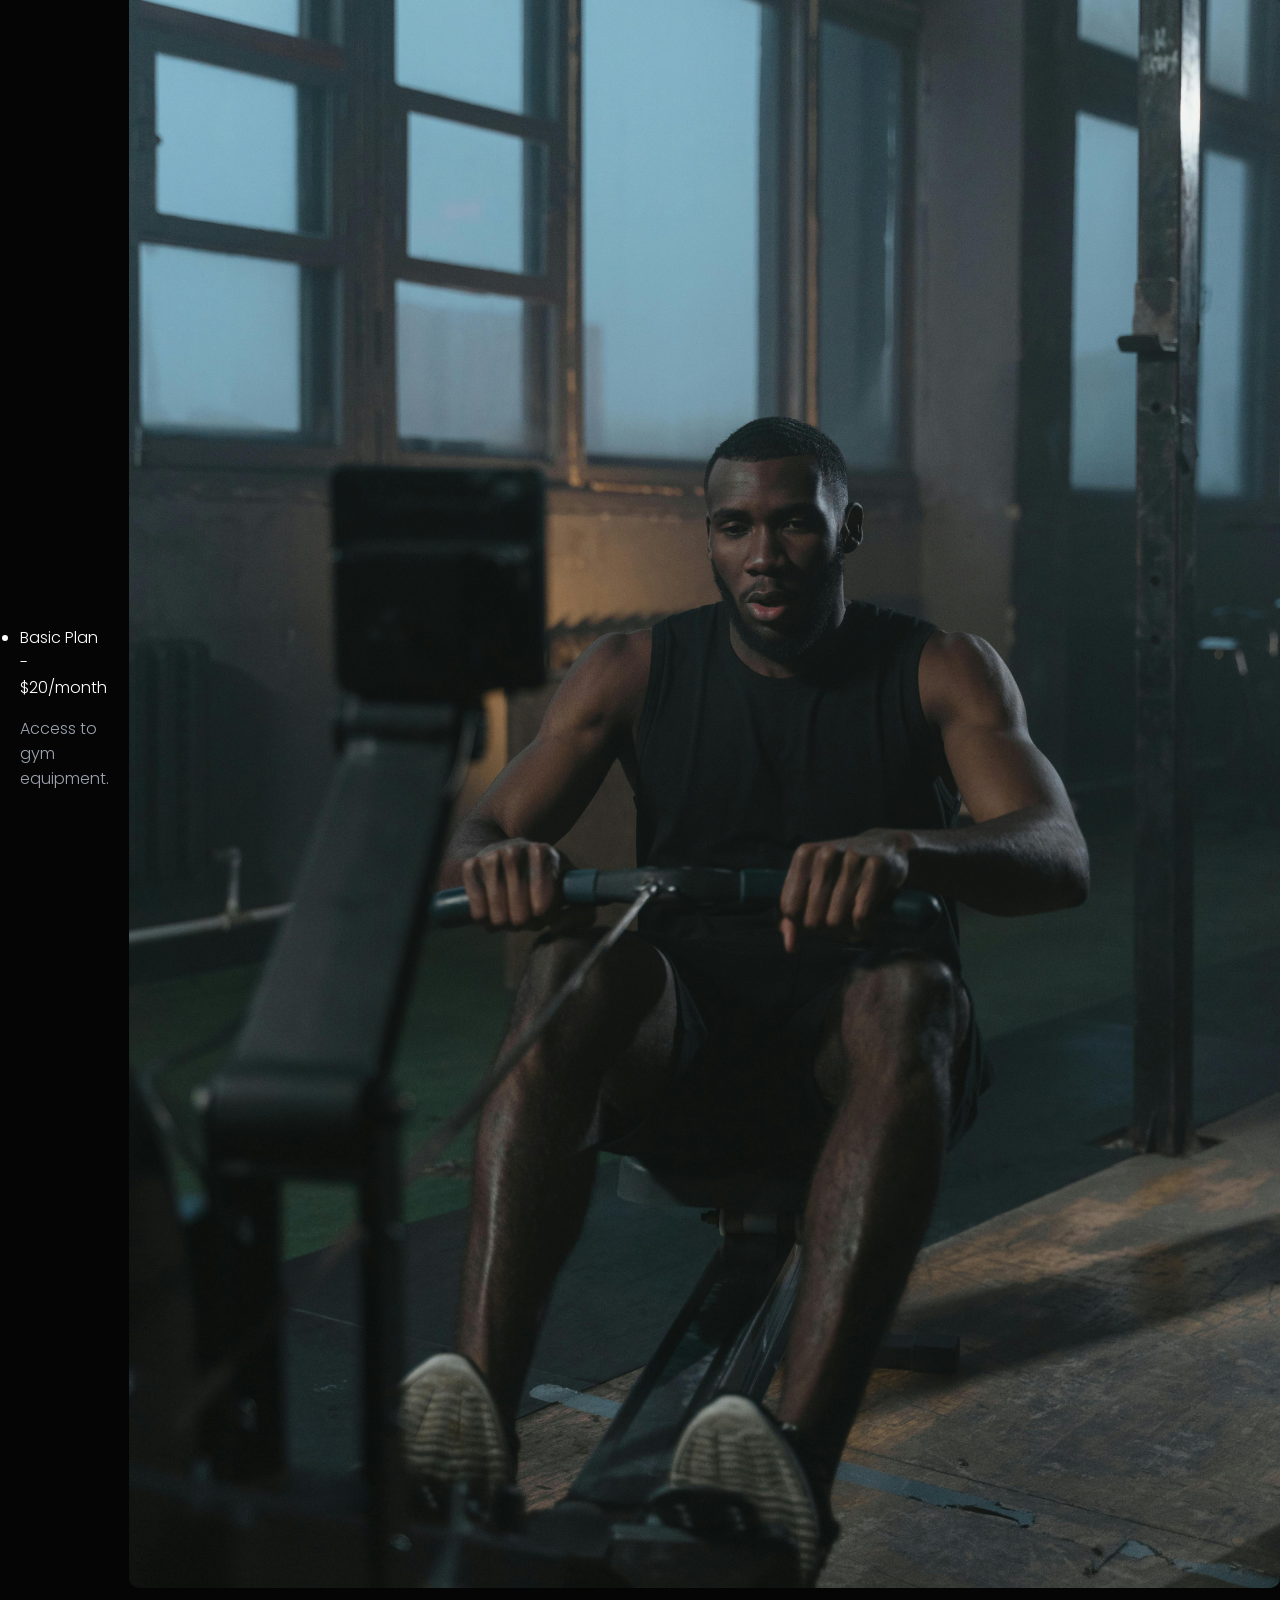
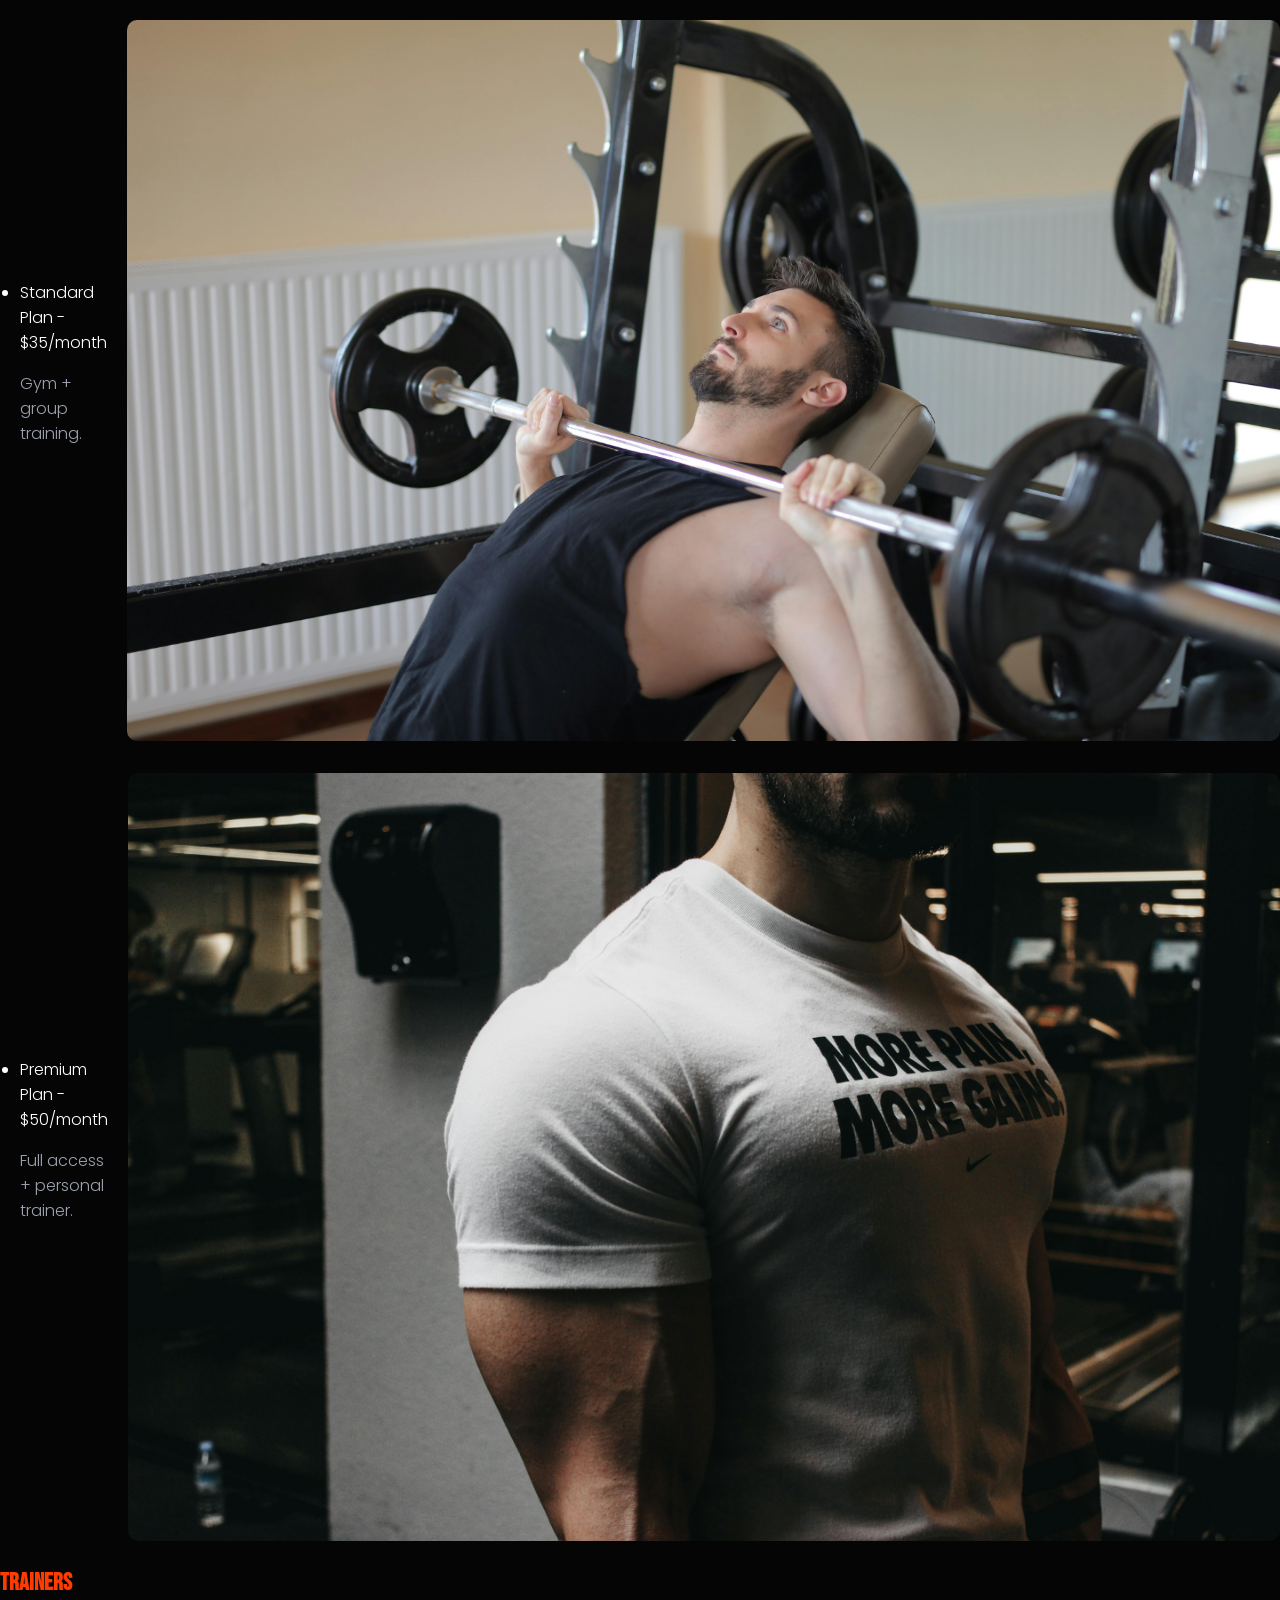
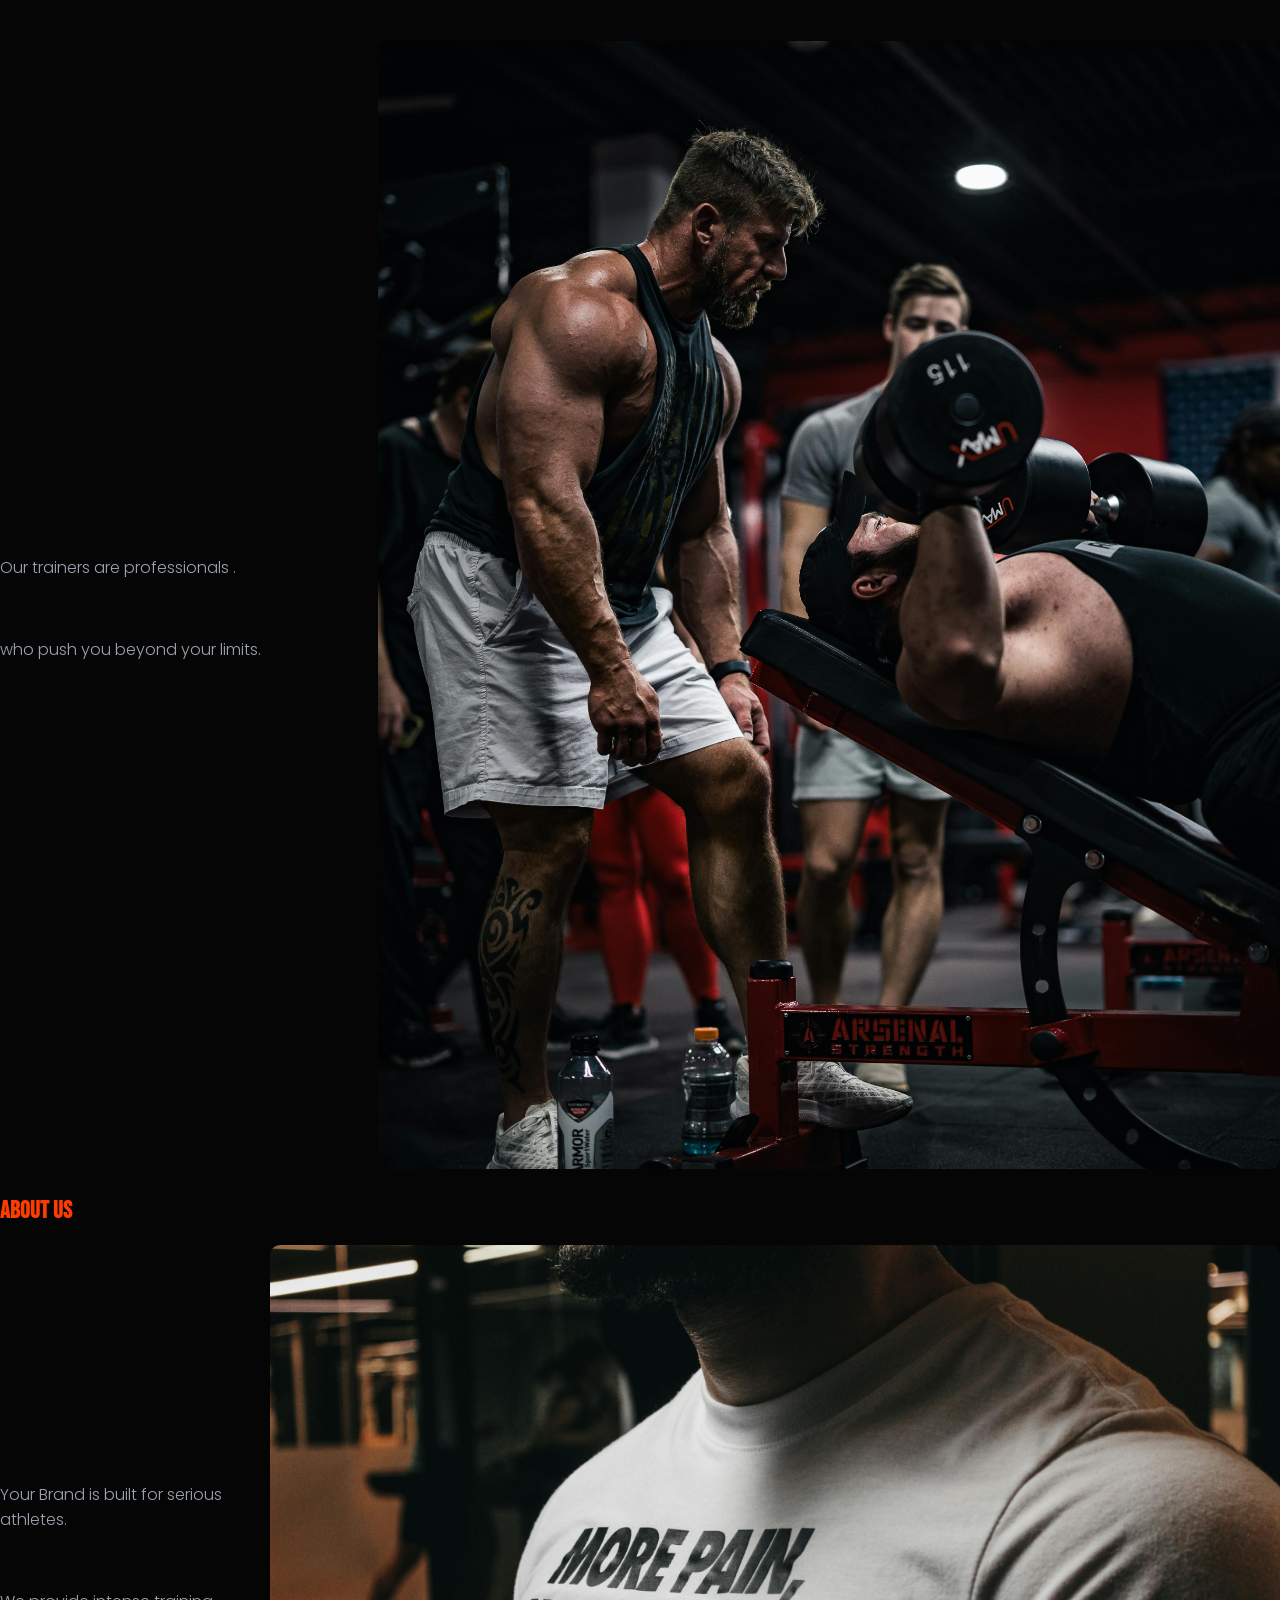
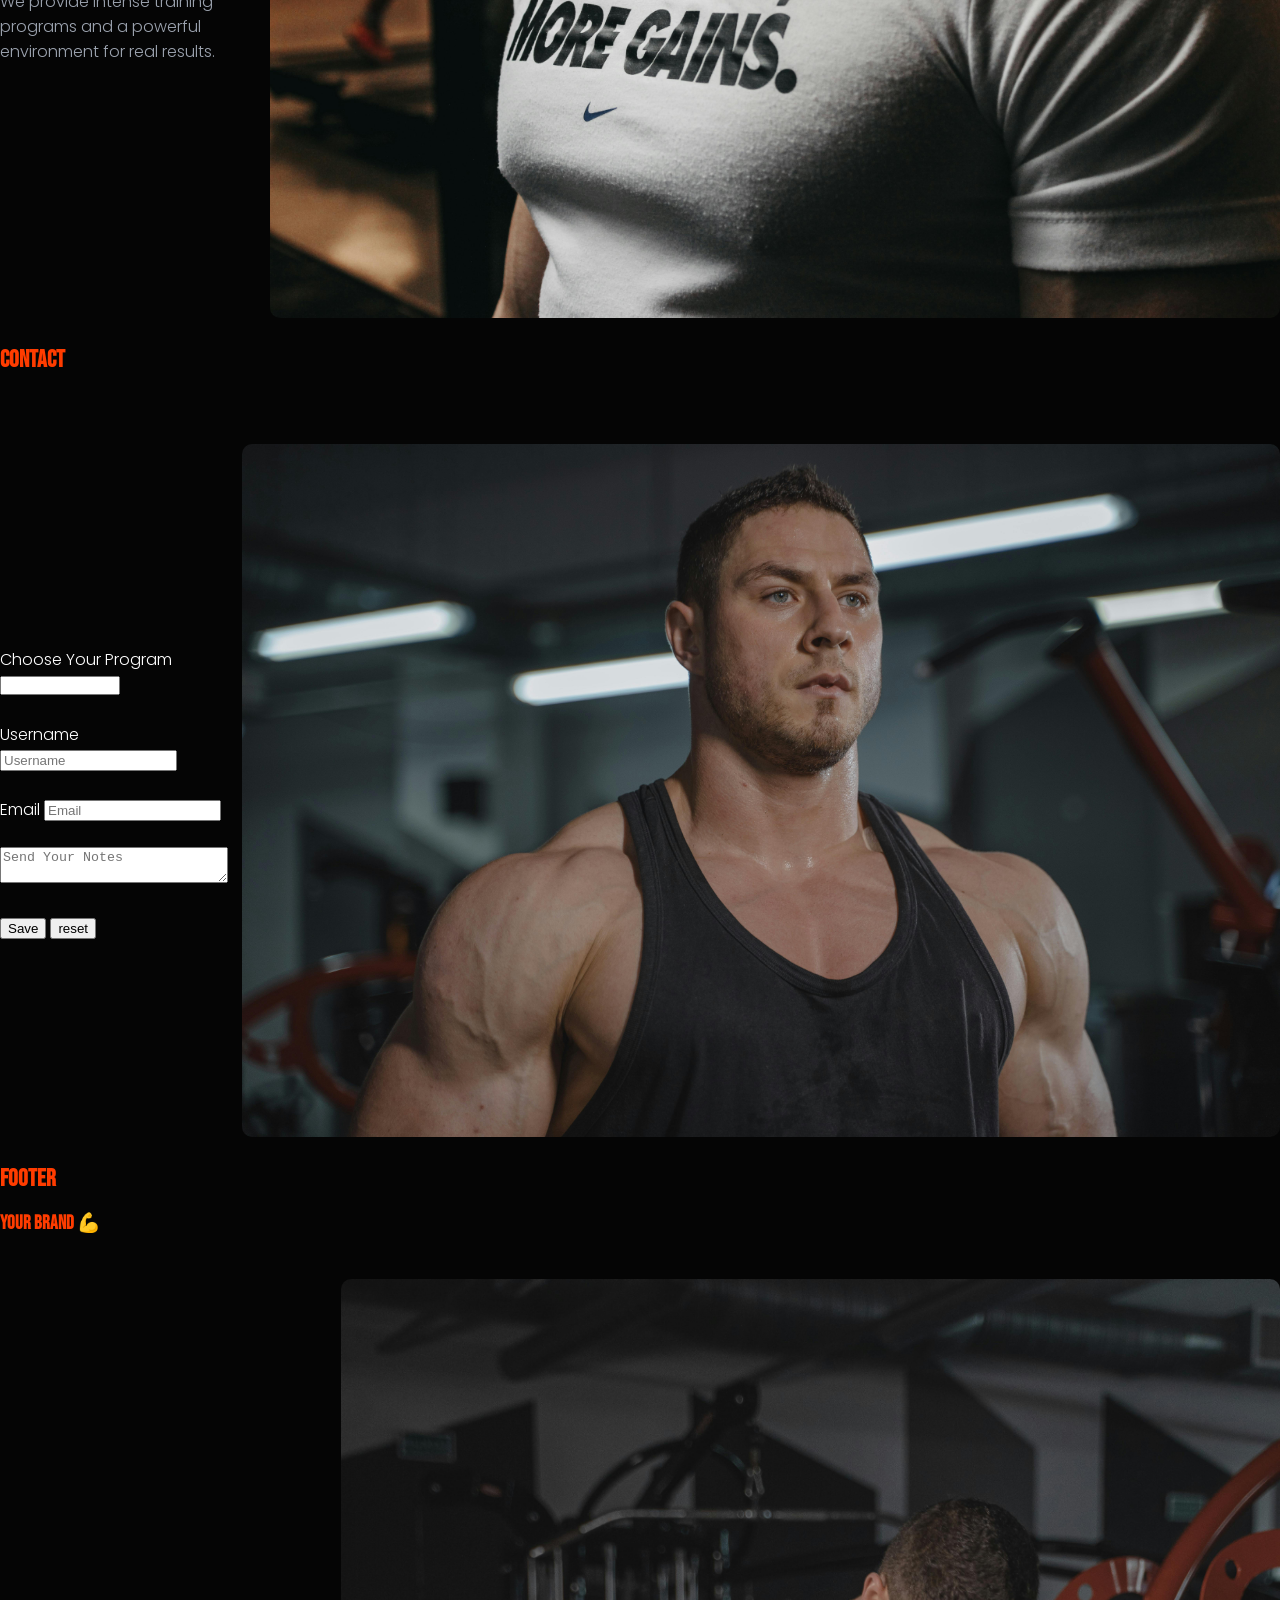
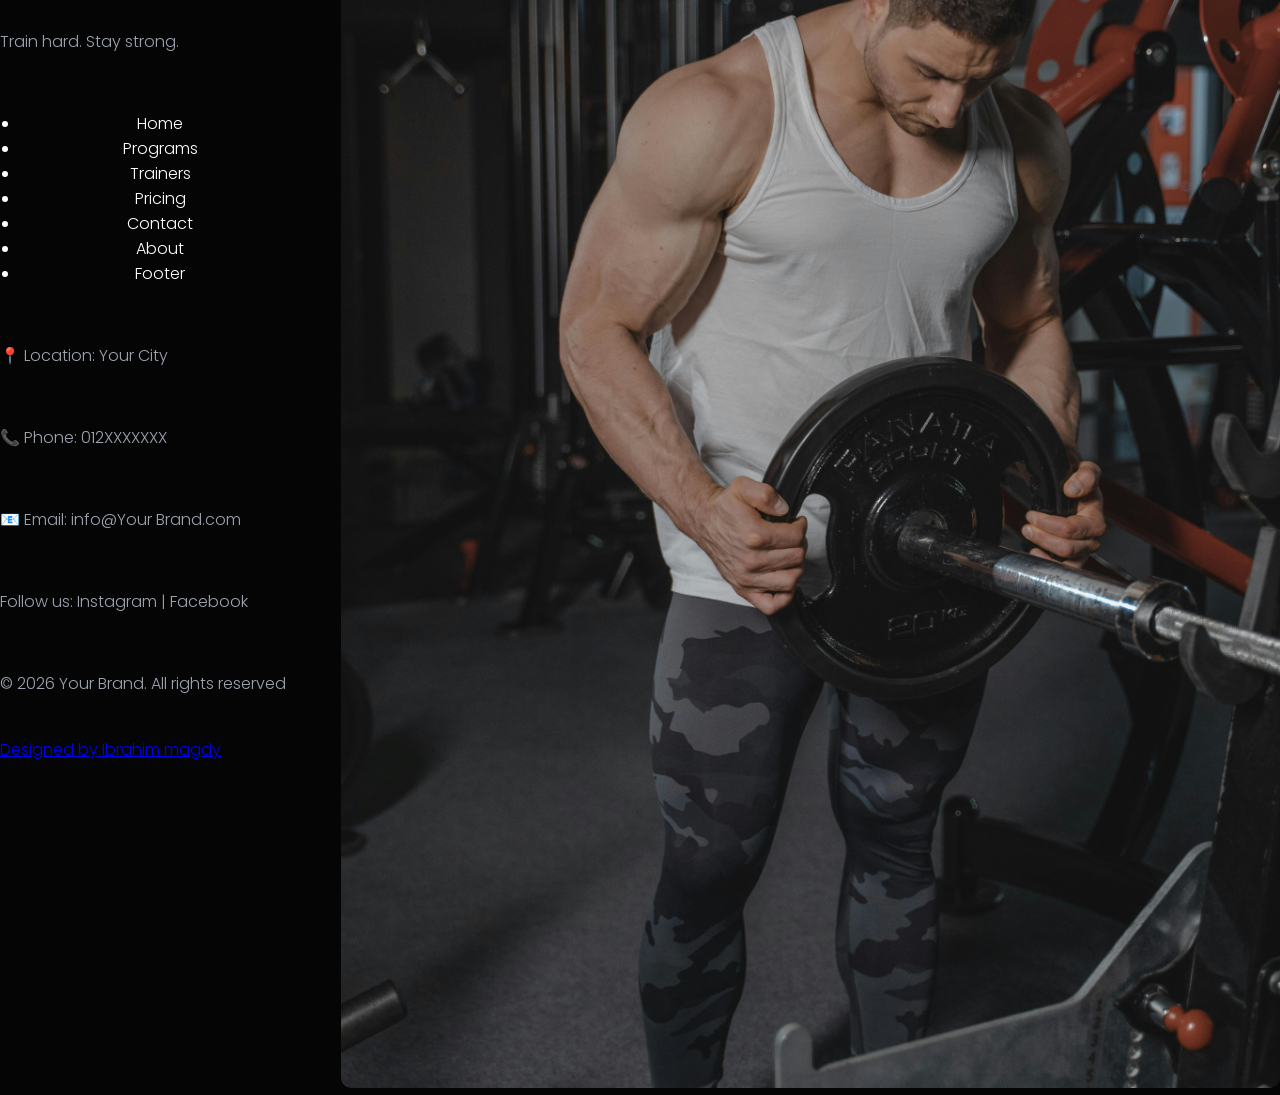
==== commit 6b0c7ca4: "Update" ====
--- a/index.html
+++ b/index.html
@@ -327,19 +327,19 @@
                     <div>
 
                         <label>Username</label>
-                        <input type="text" id="name" required placeholder="Username">
+                        <input type="text" id="name" class="Username" required placeholder="Username">
                     </div>
                     <br>
 
                     <div>
                         <label>Email</label>
-                        <input type="email" id="email" required placeholder="Email">
+                        <input type="email" id="email" class="email" required placeholder="Email">
                     </div>
 
                     <br>
 
                     <div>
-                        <textarea id="message" placeholder="Send Your Notes"></textarea>
+                        <textarea id="message" class="text" placeholder="Send Your Notes"></textarea>
                     </div>
                     <br>
 
--- a/Your Brand.css
+++ b/Your Brand.css
@@ -195,6 +195,32 @@
     }
 }
 
+
+select {
+
+    color: white;
+
+}
+
+
+.Username {
+
+    color: white;
+
+}
+
+.email {
+
+    color: white;
+
+}
+
+.text {
+
+    color: white;
+
+}
+
 .box a {
 
     color: #ffffff;
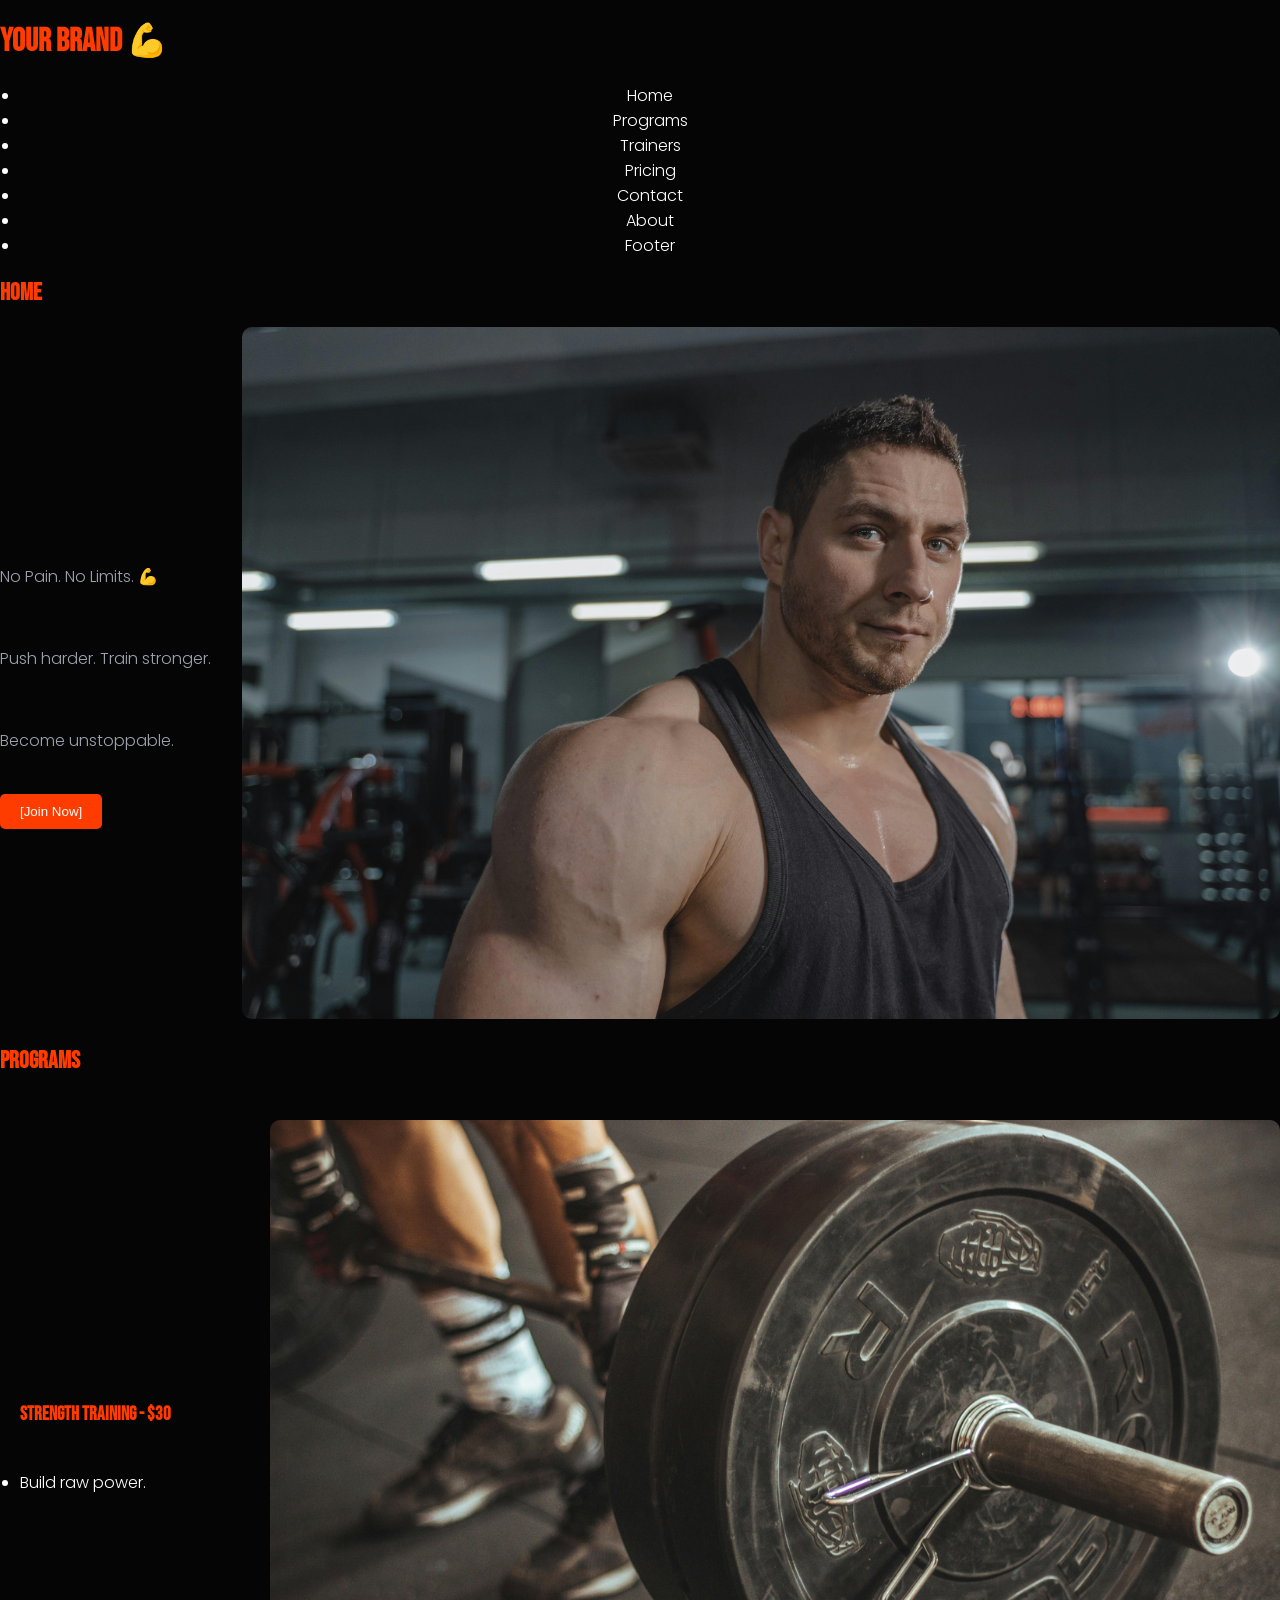
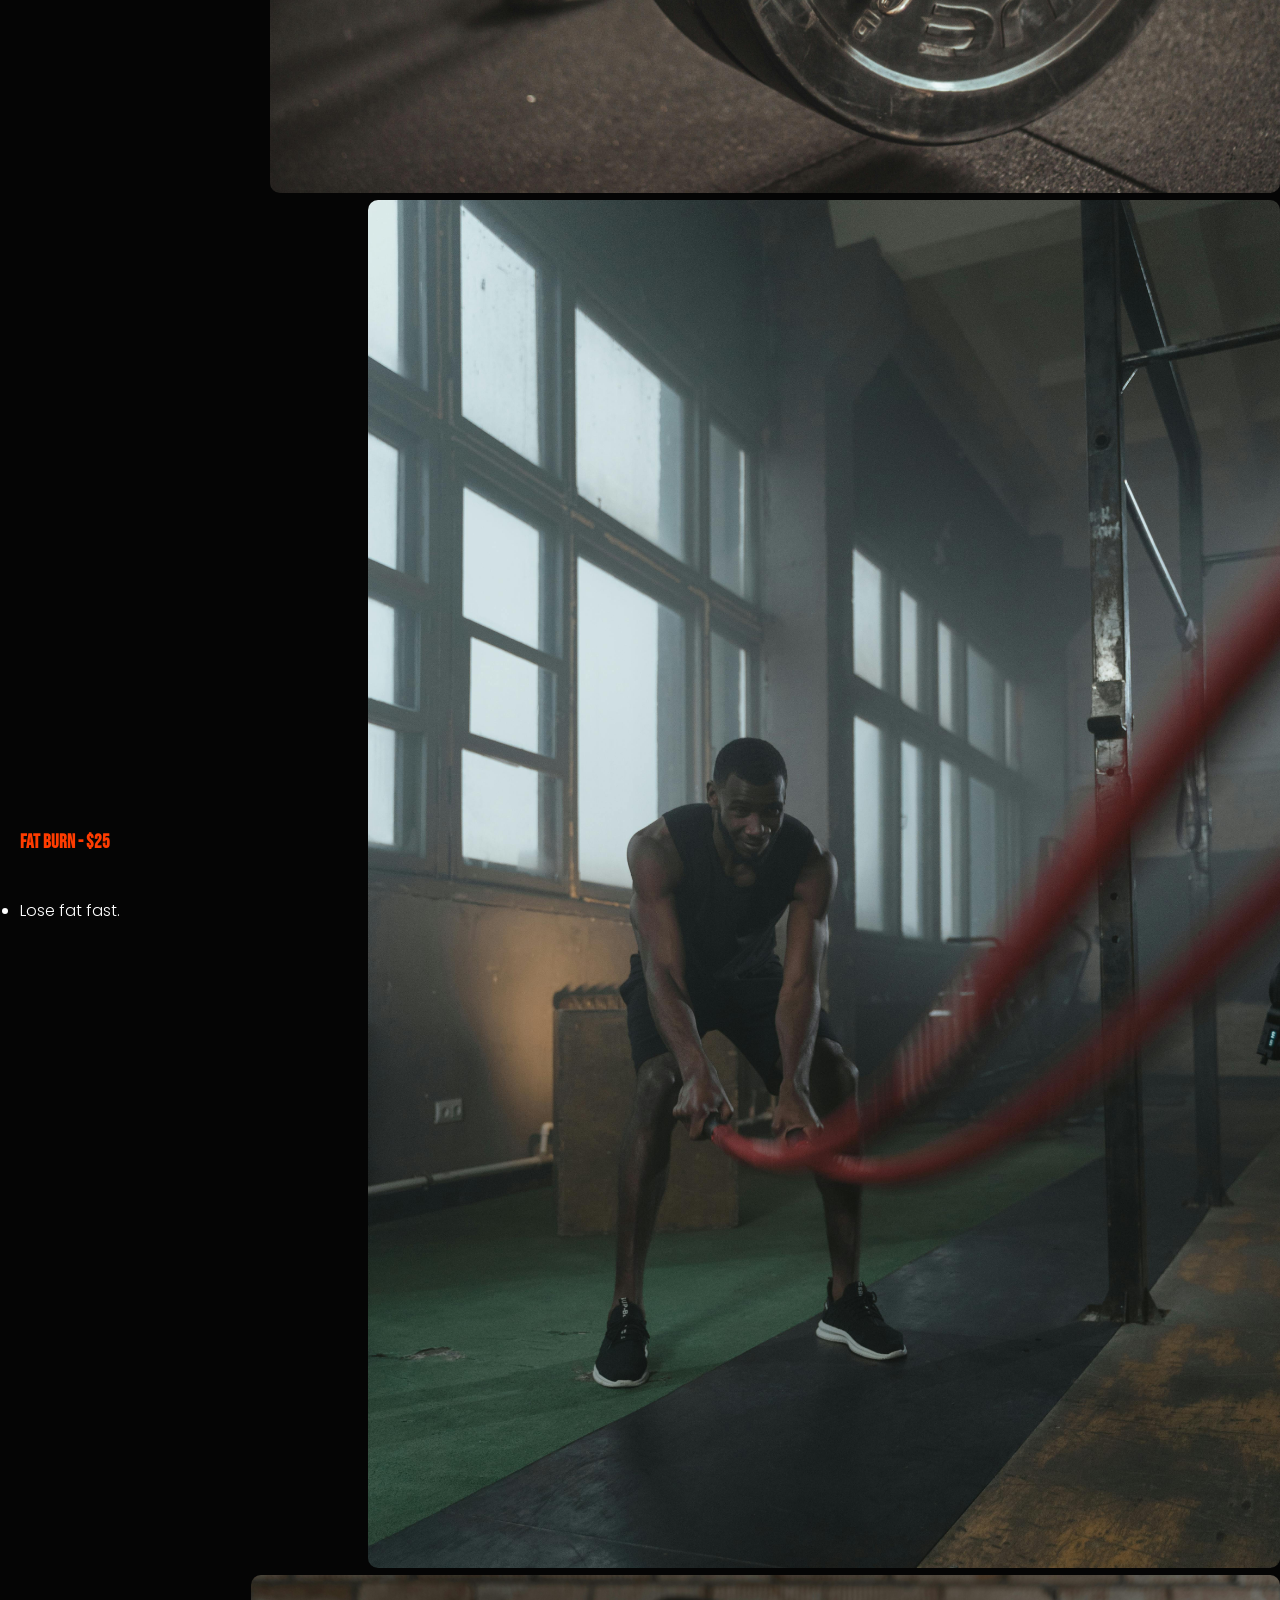
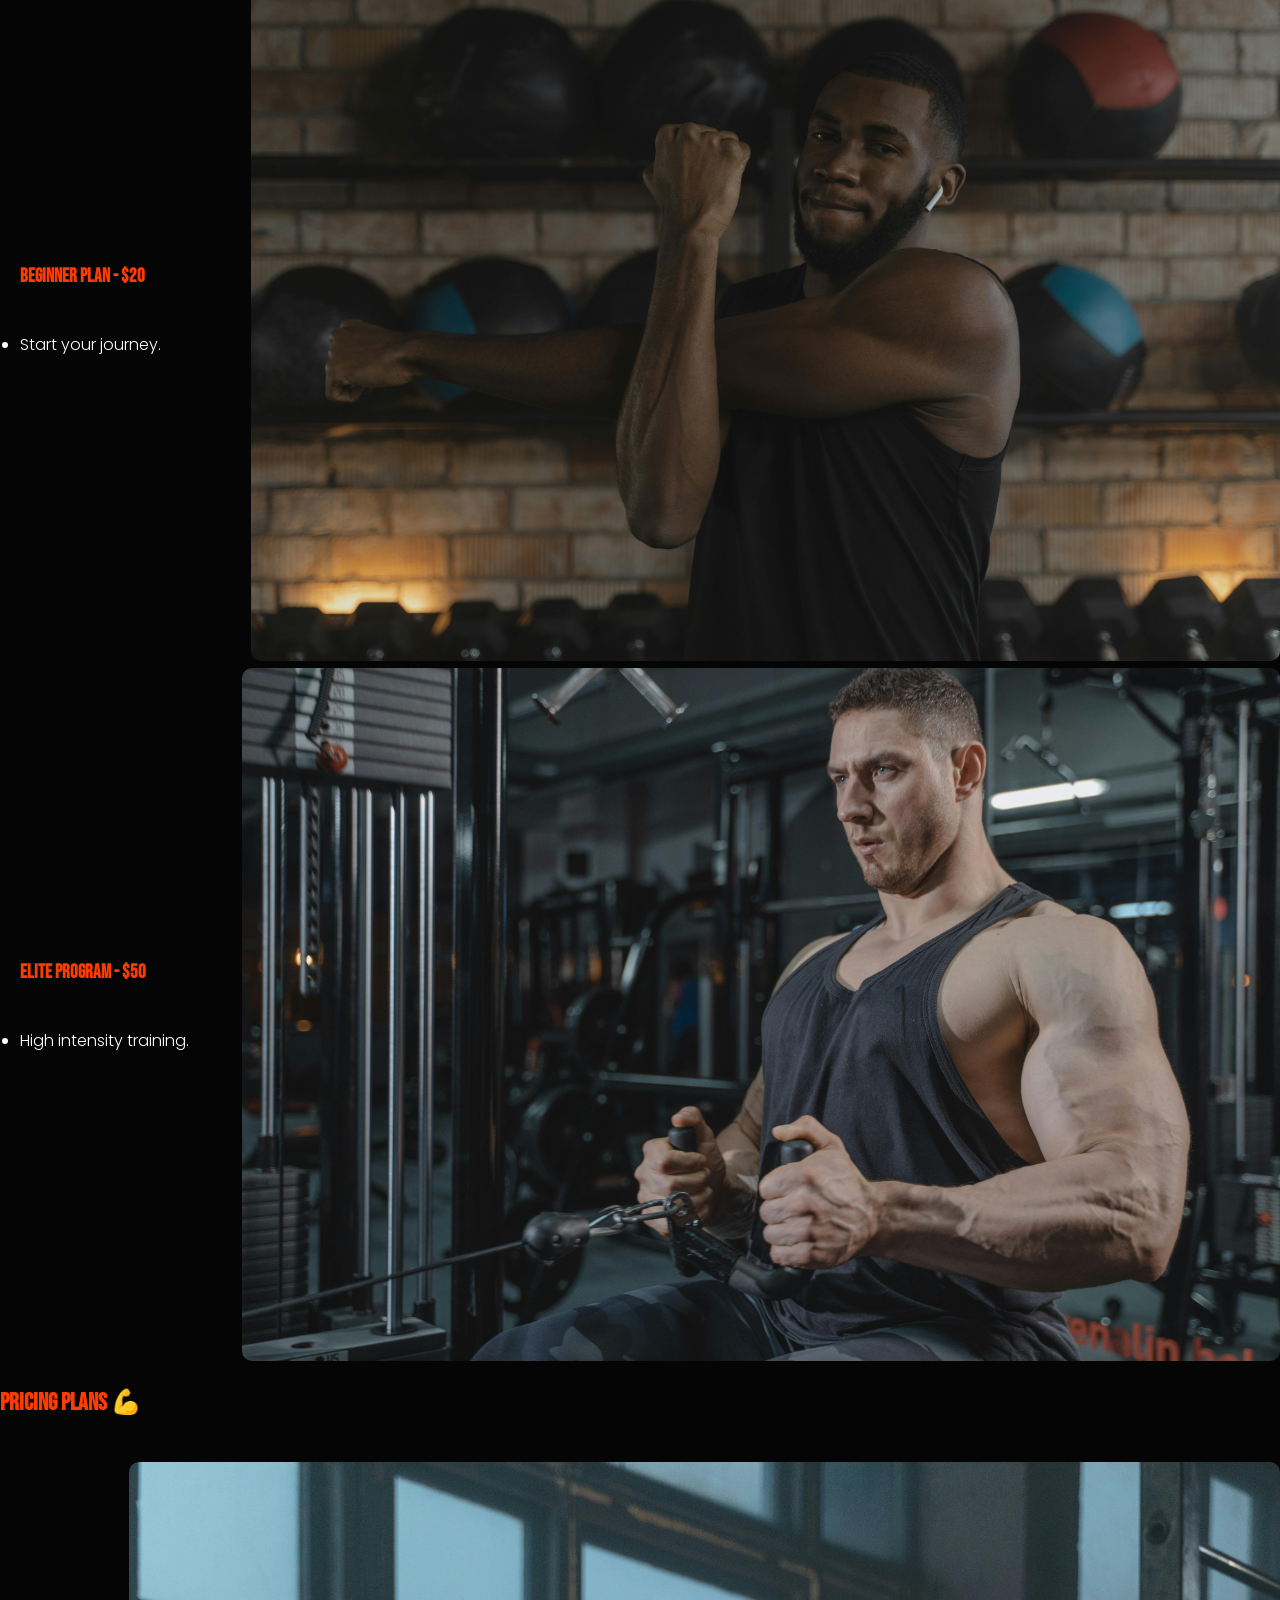
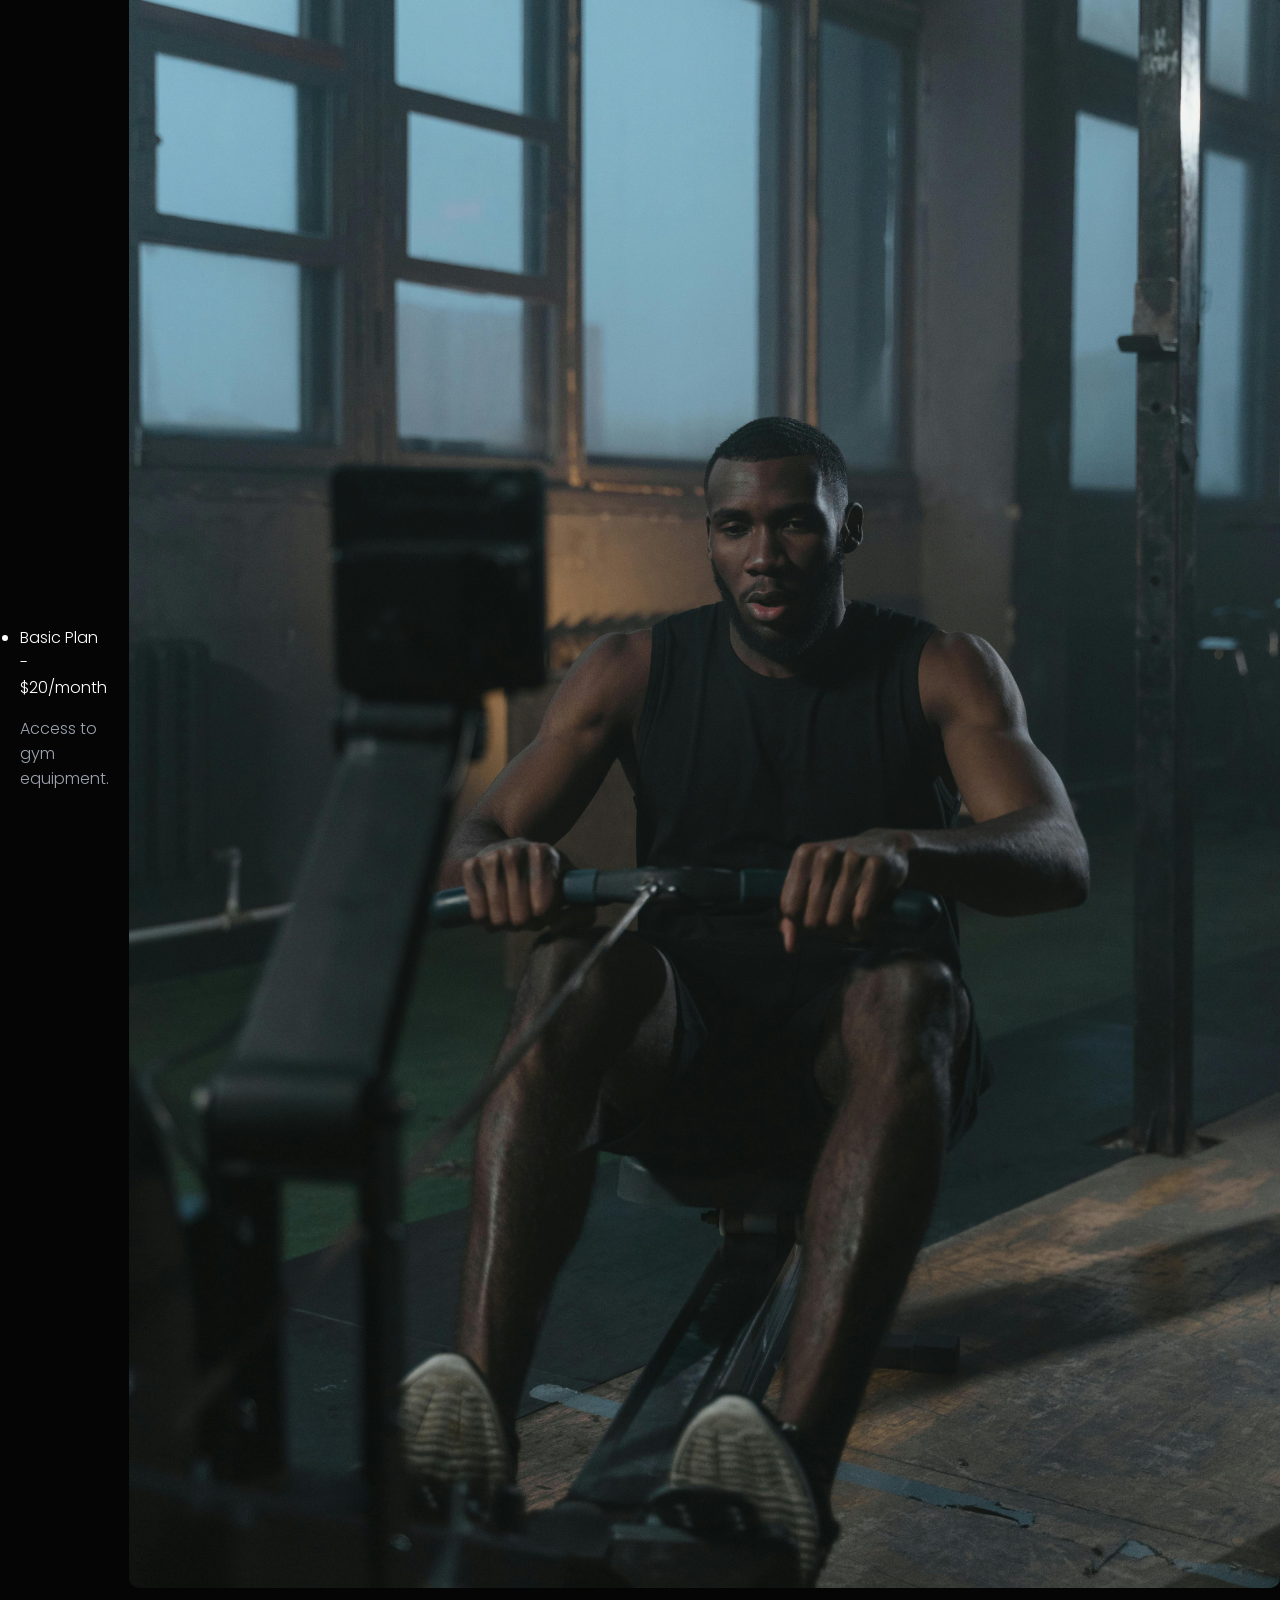
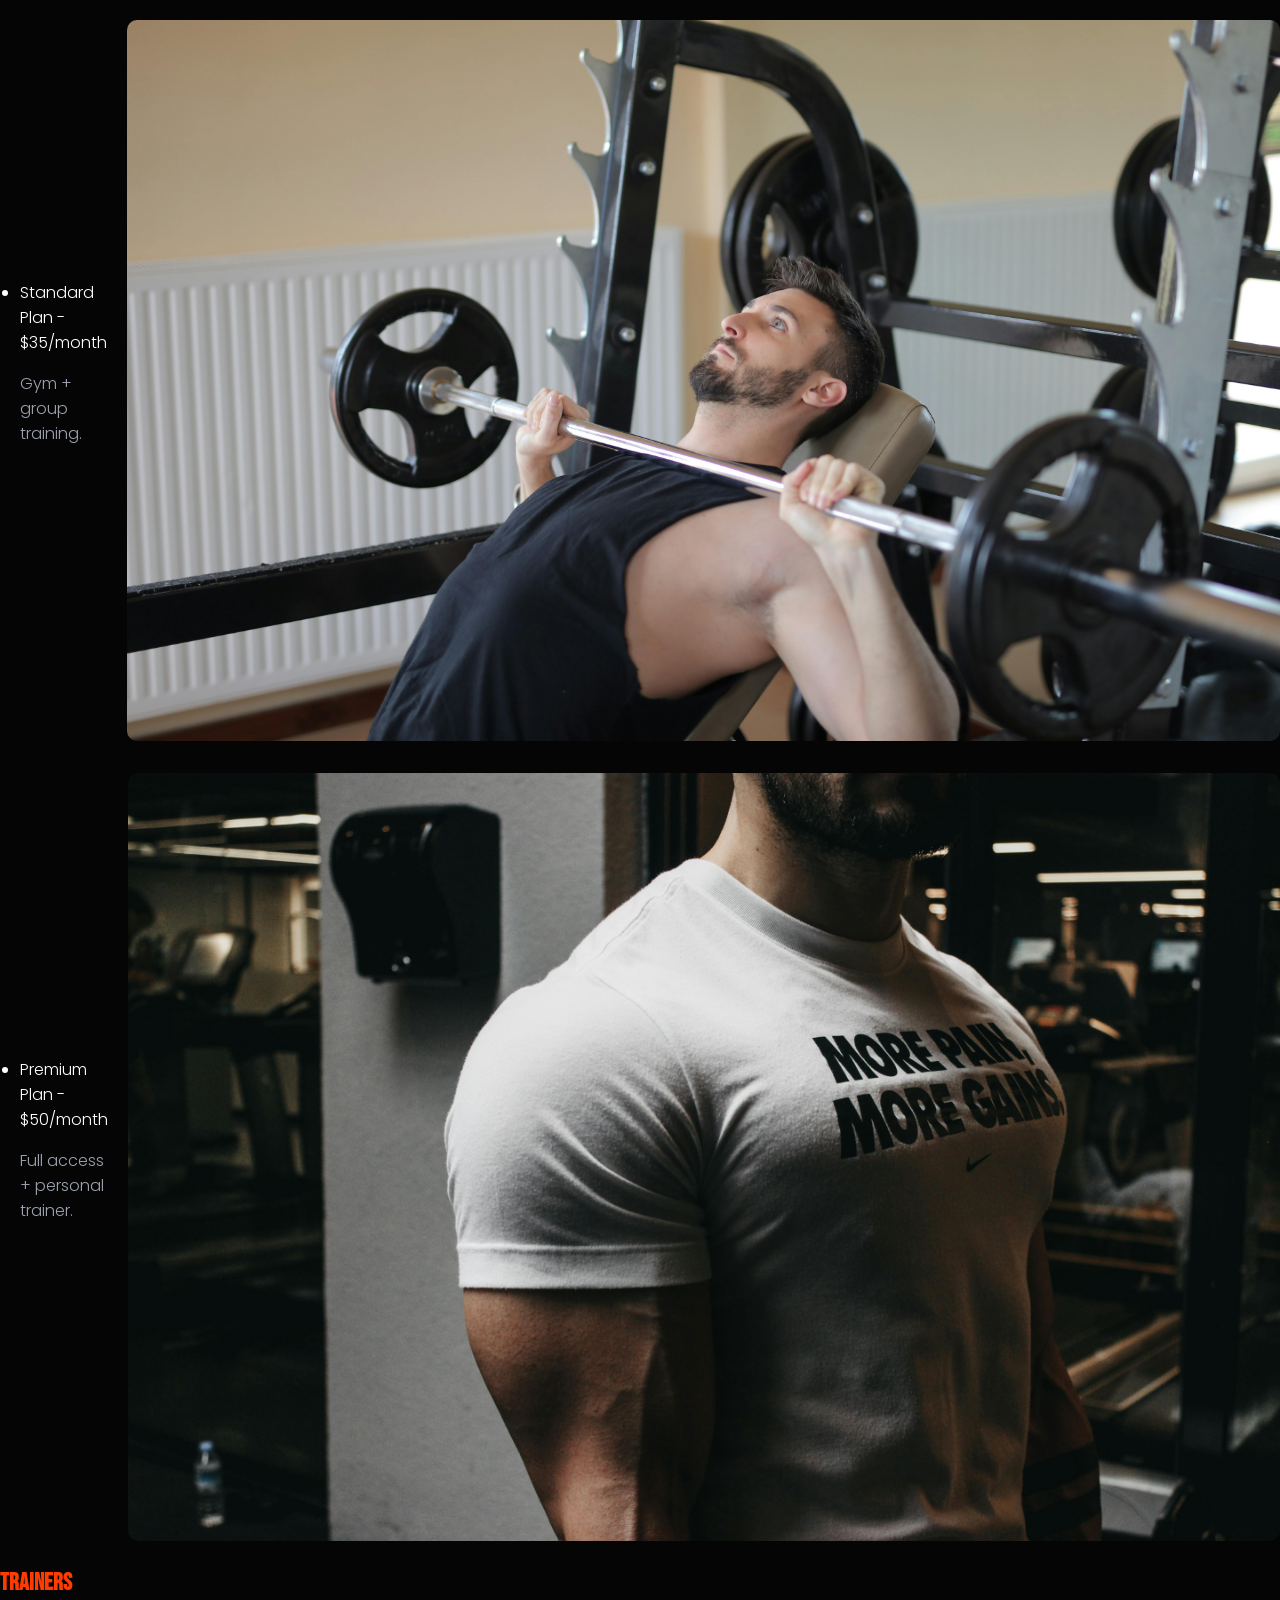
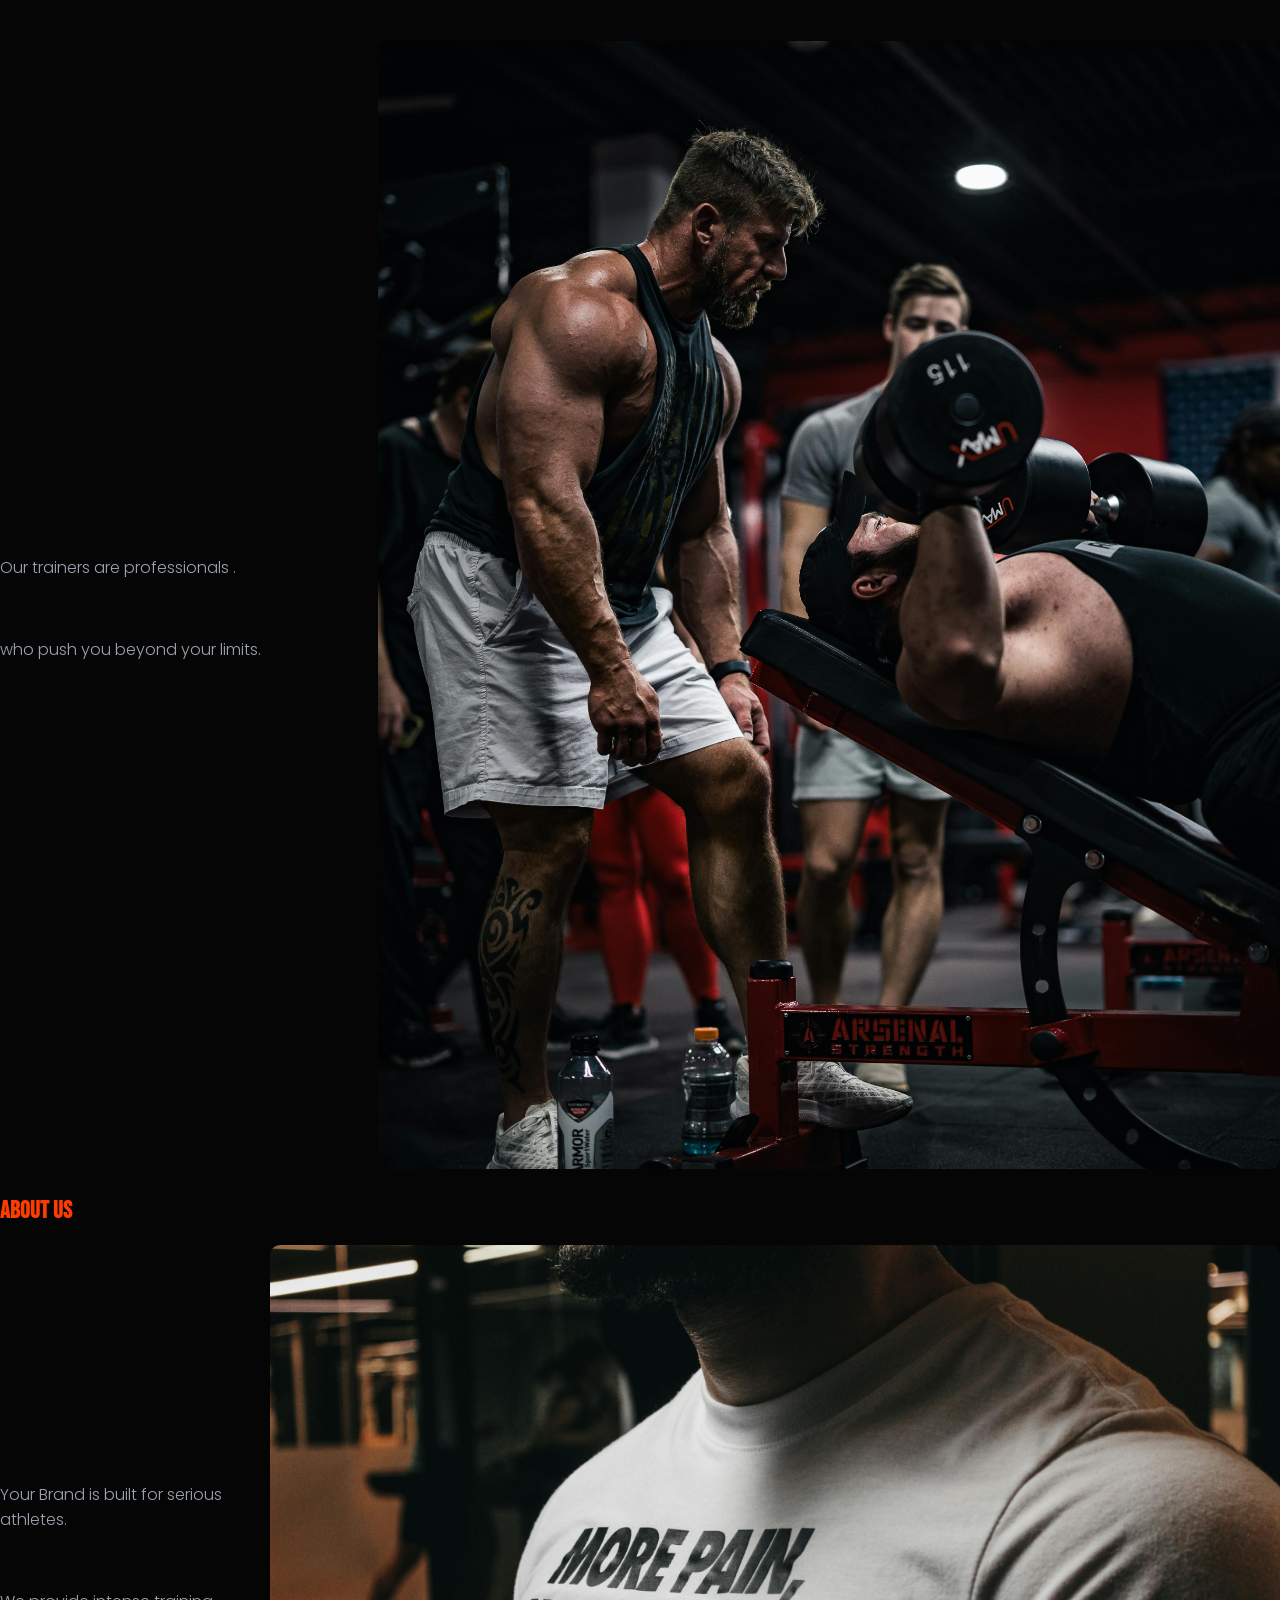
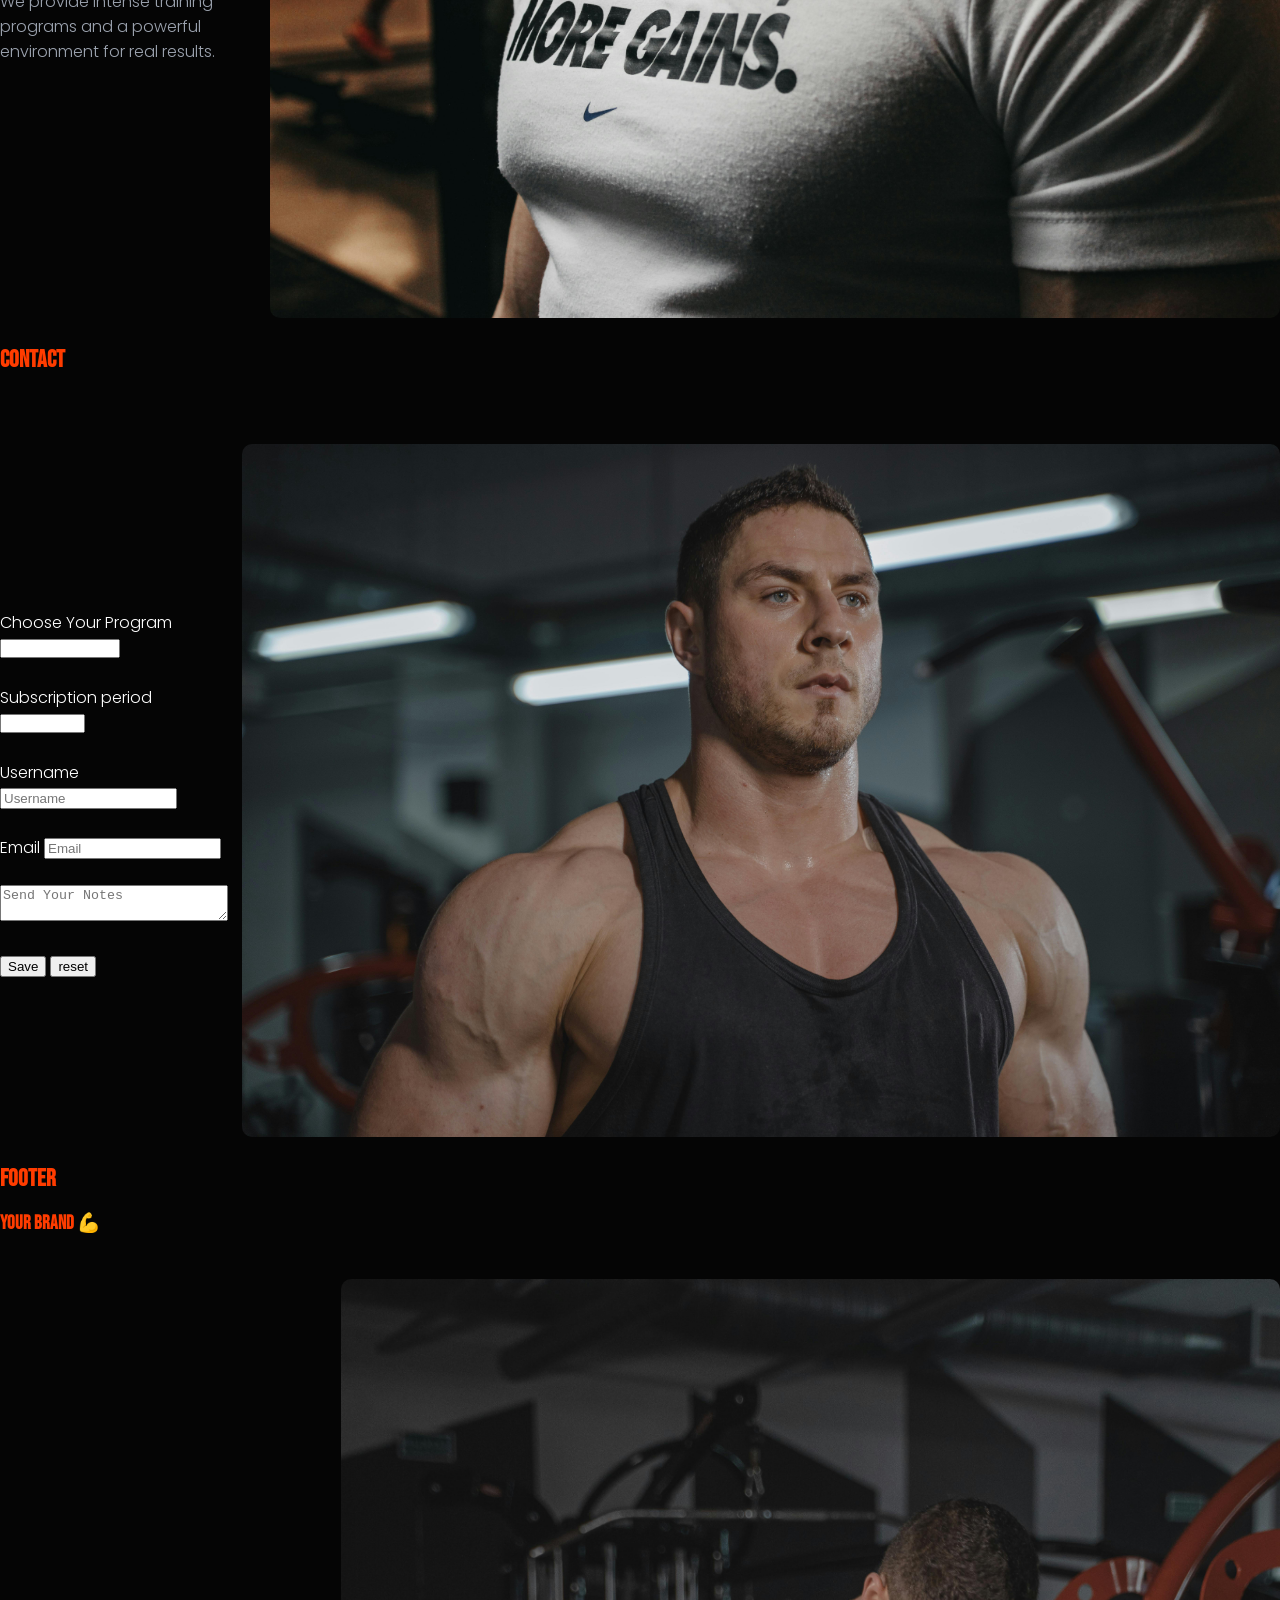
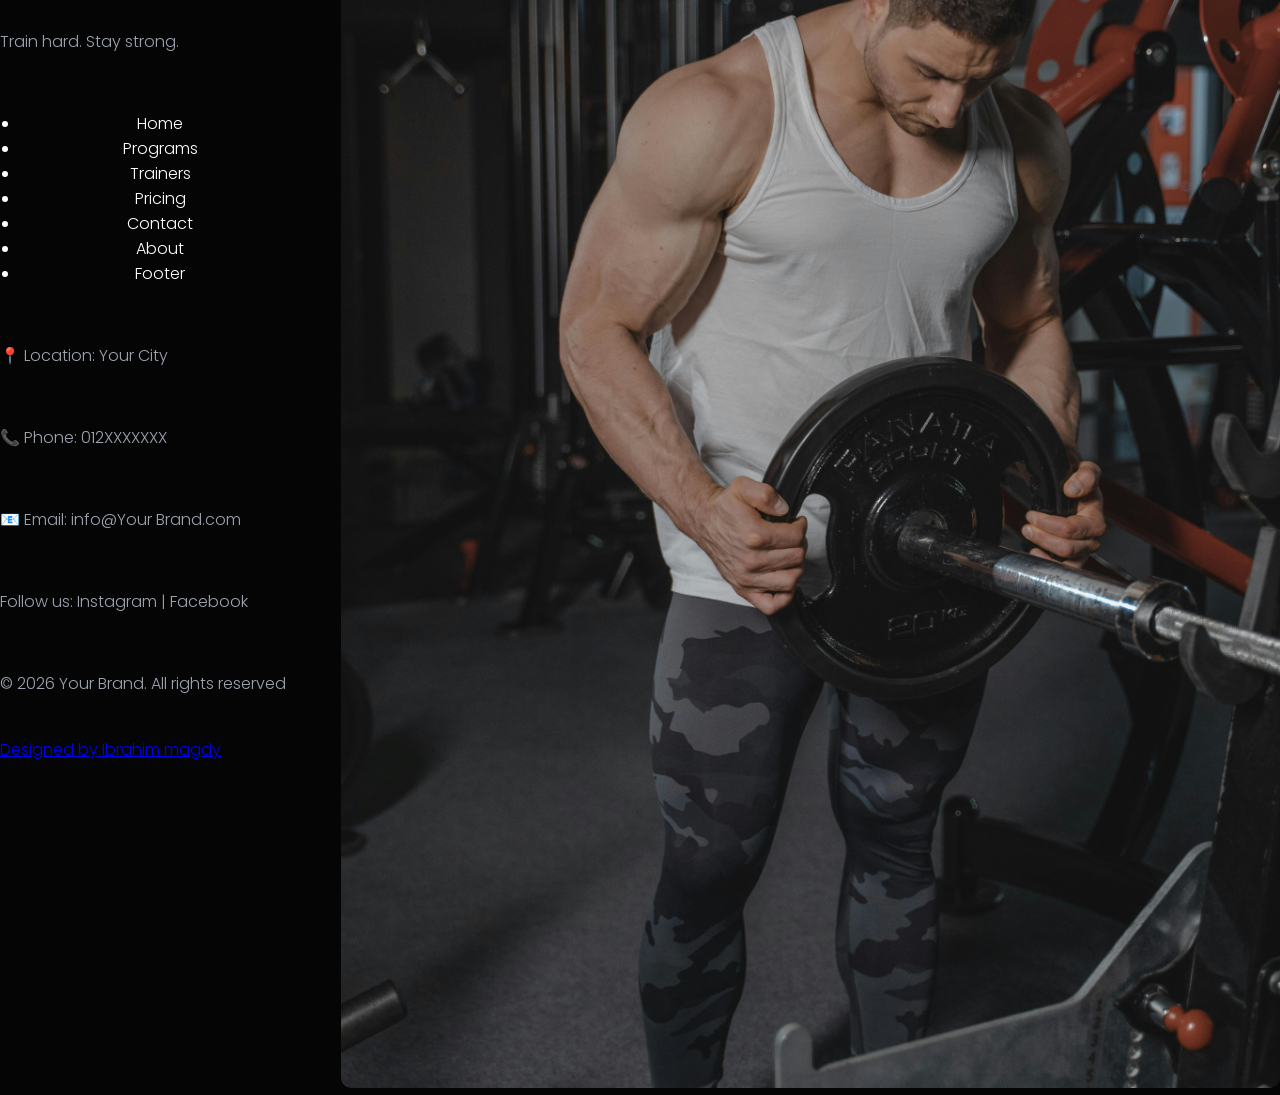
==== commit e83da71c: "The Update" ====
--- a/index.html
+++ b/index.html
@@ -322,6 +322,19 @@
 
                     </div>
 
+                    <div>
+
+                        <br>
+
+                        <label>Subscription period</label>
+                        <select id="duration">
+                            <option value="1">1 Month</option>
+                            <option value="3">3 Months</option>
+                            <option value="12">12 Months</option>
+                        </select>
+
+                    </div>
+
                     <br>
 
                     <div>
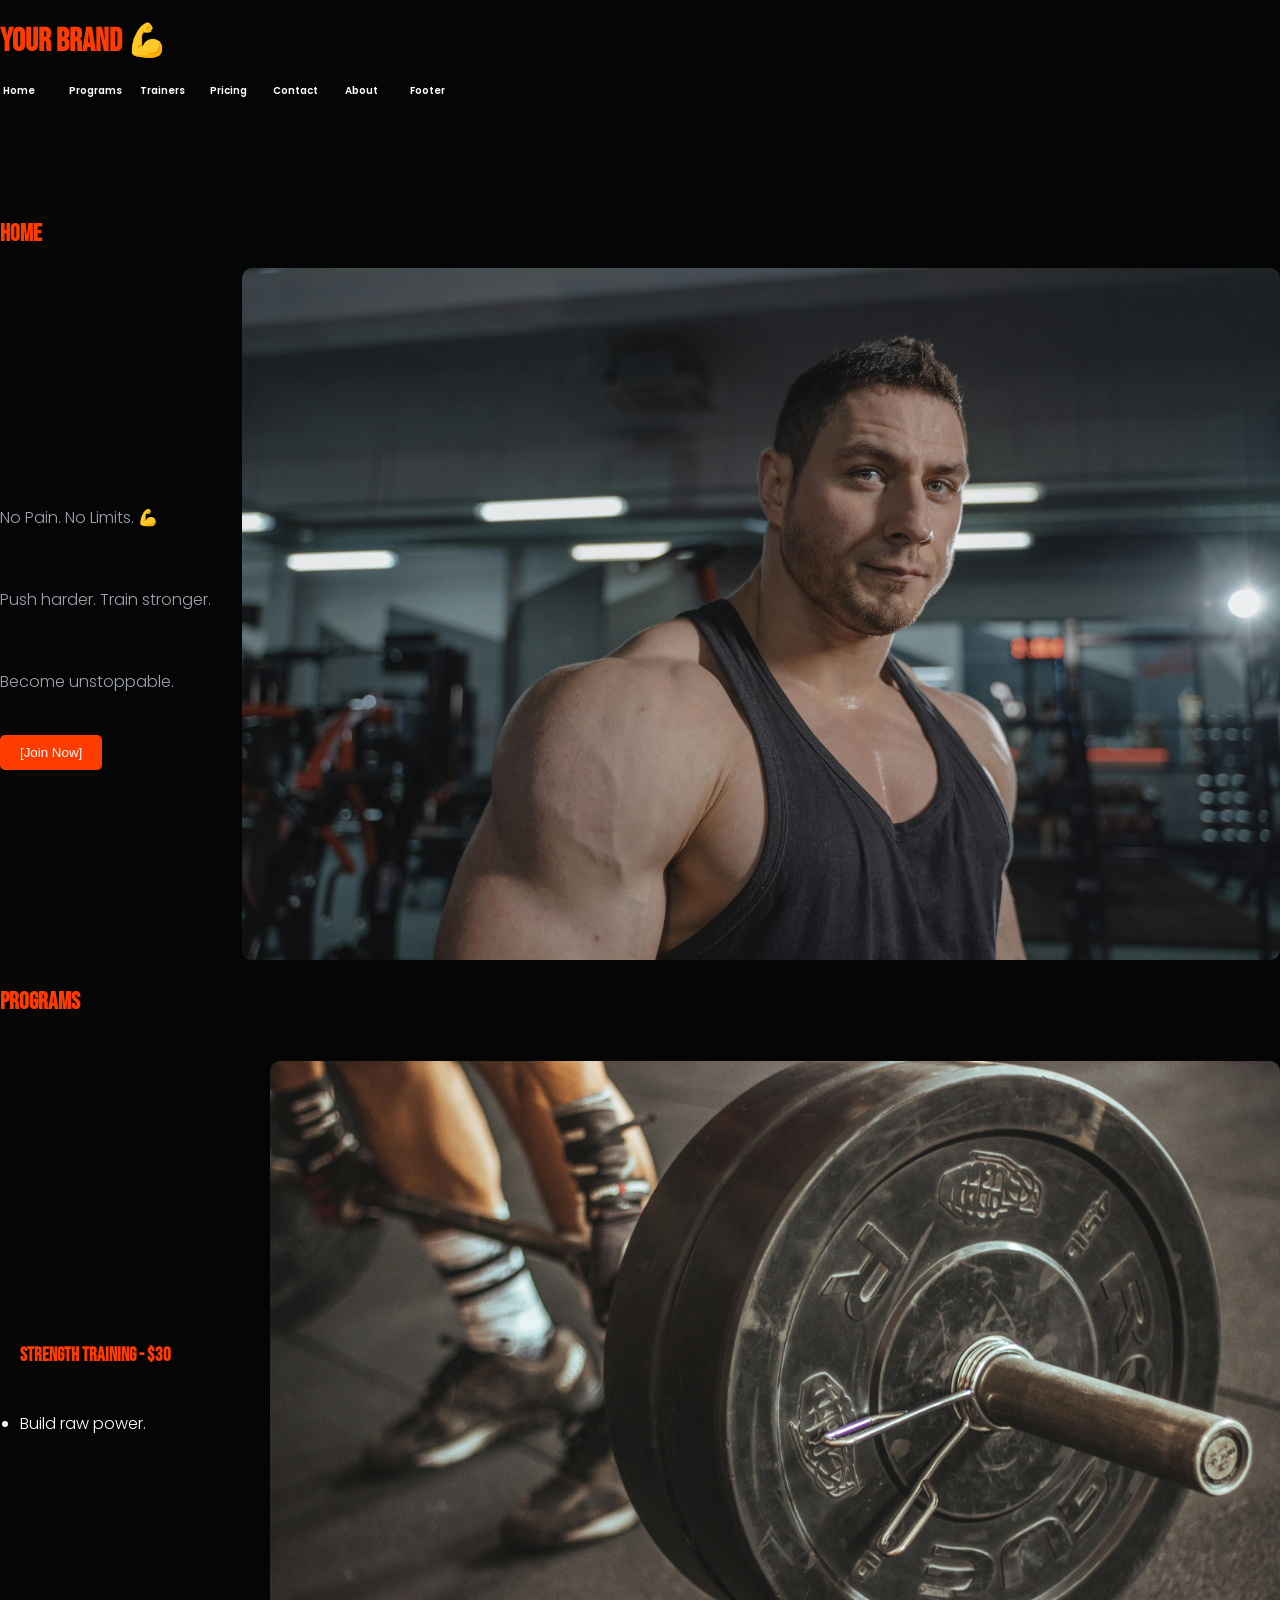
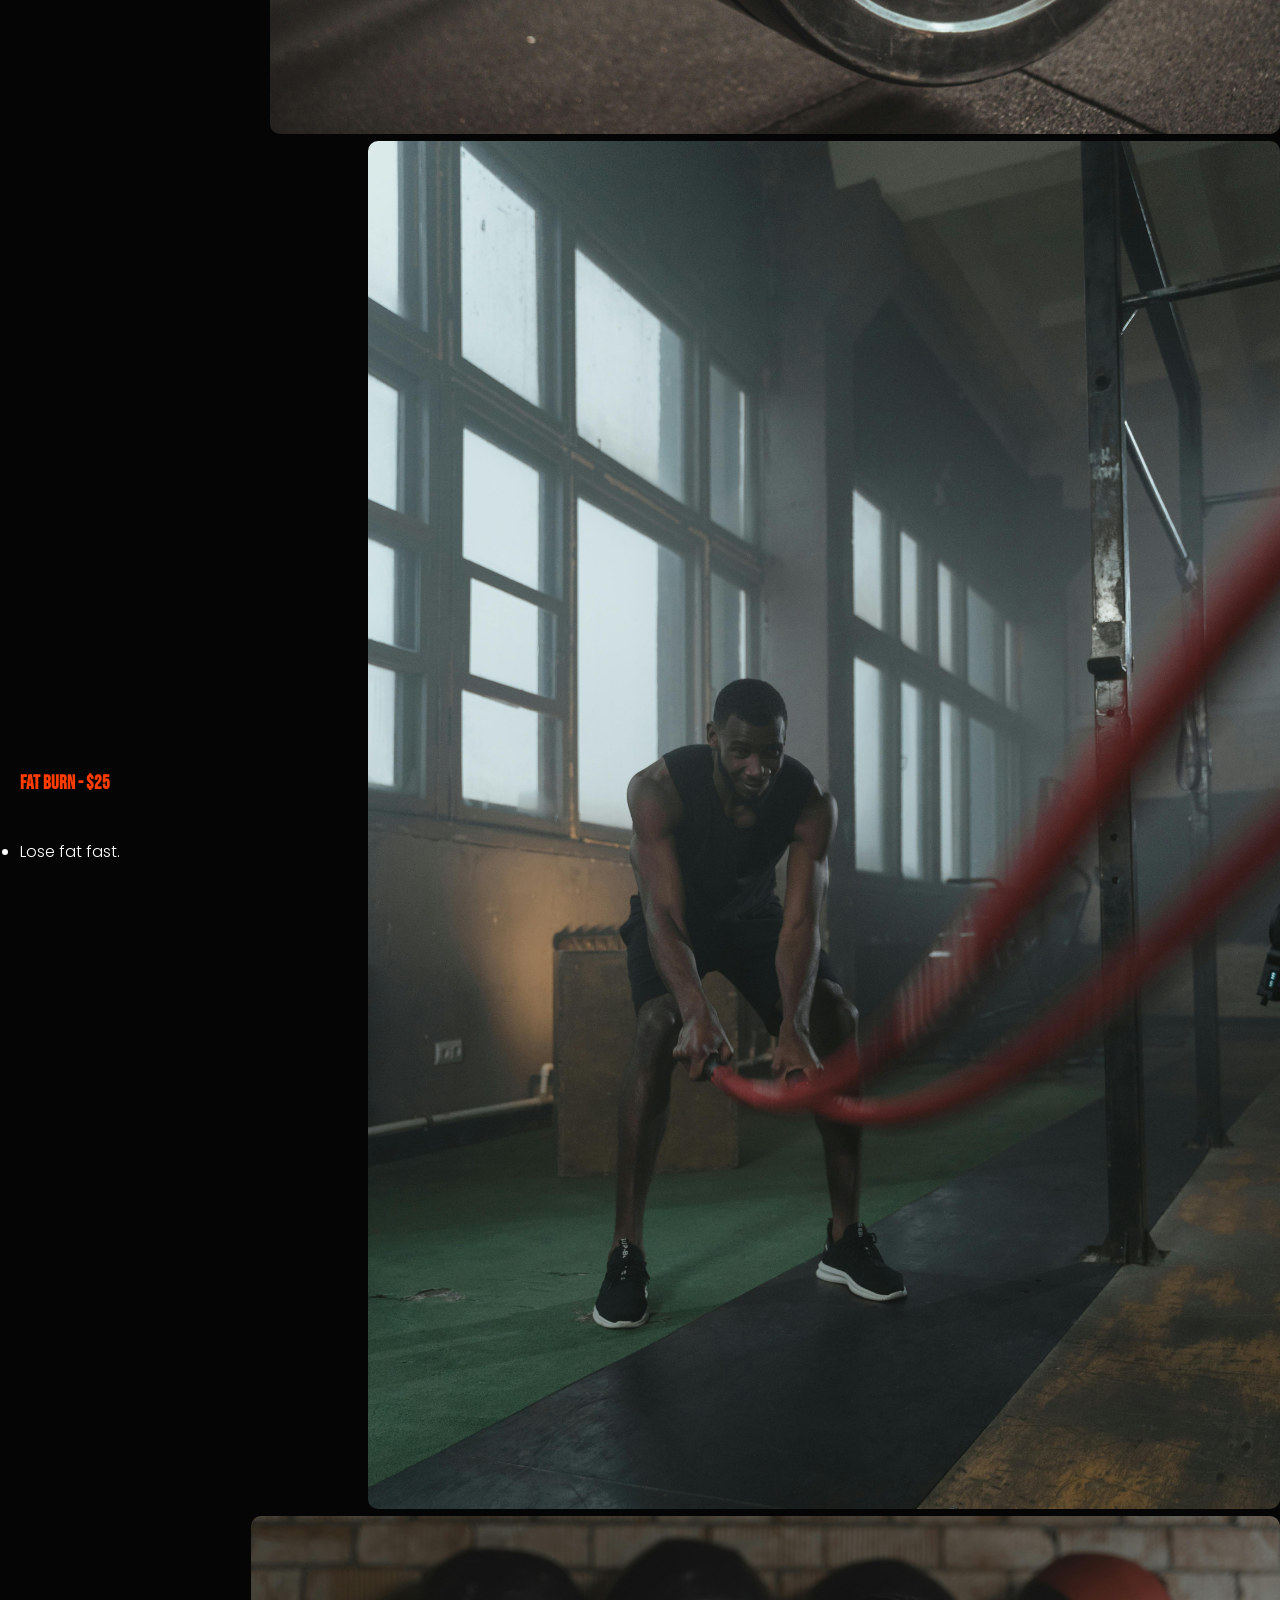
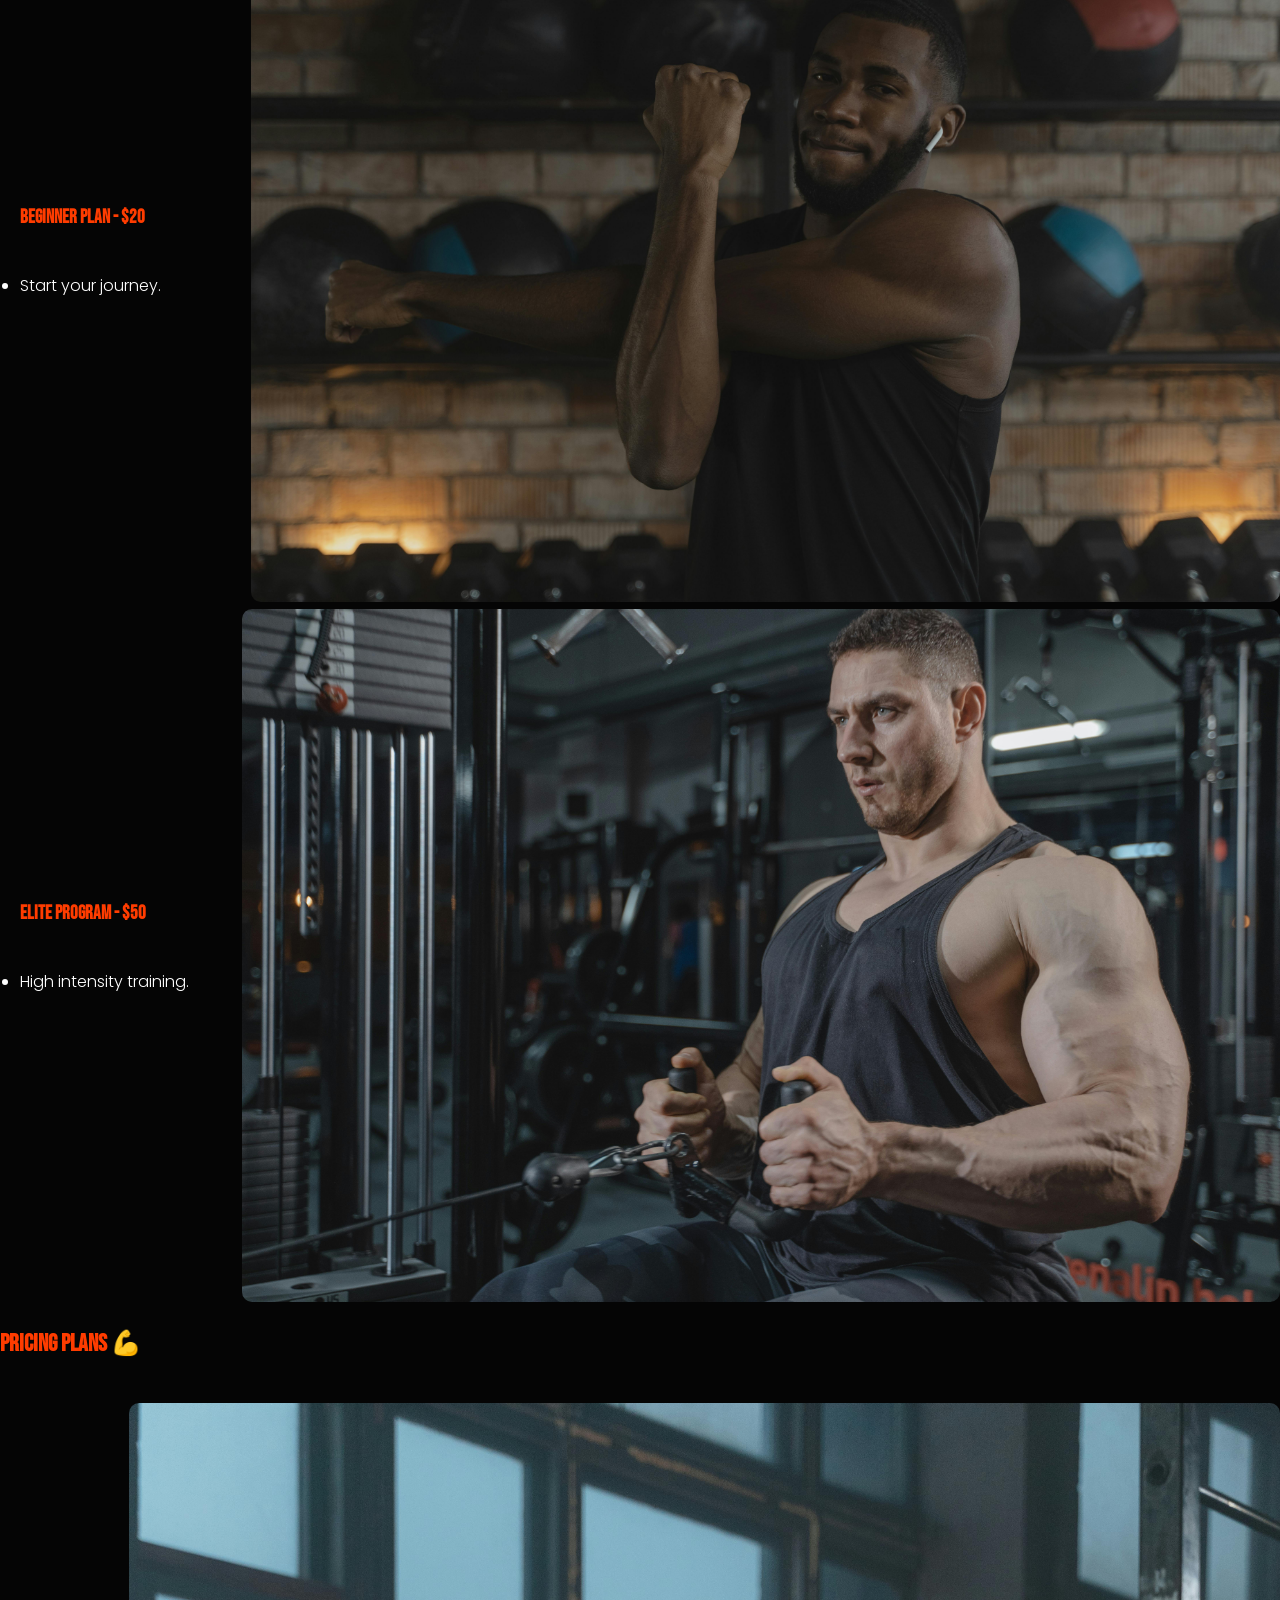
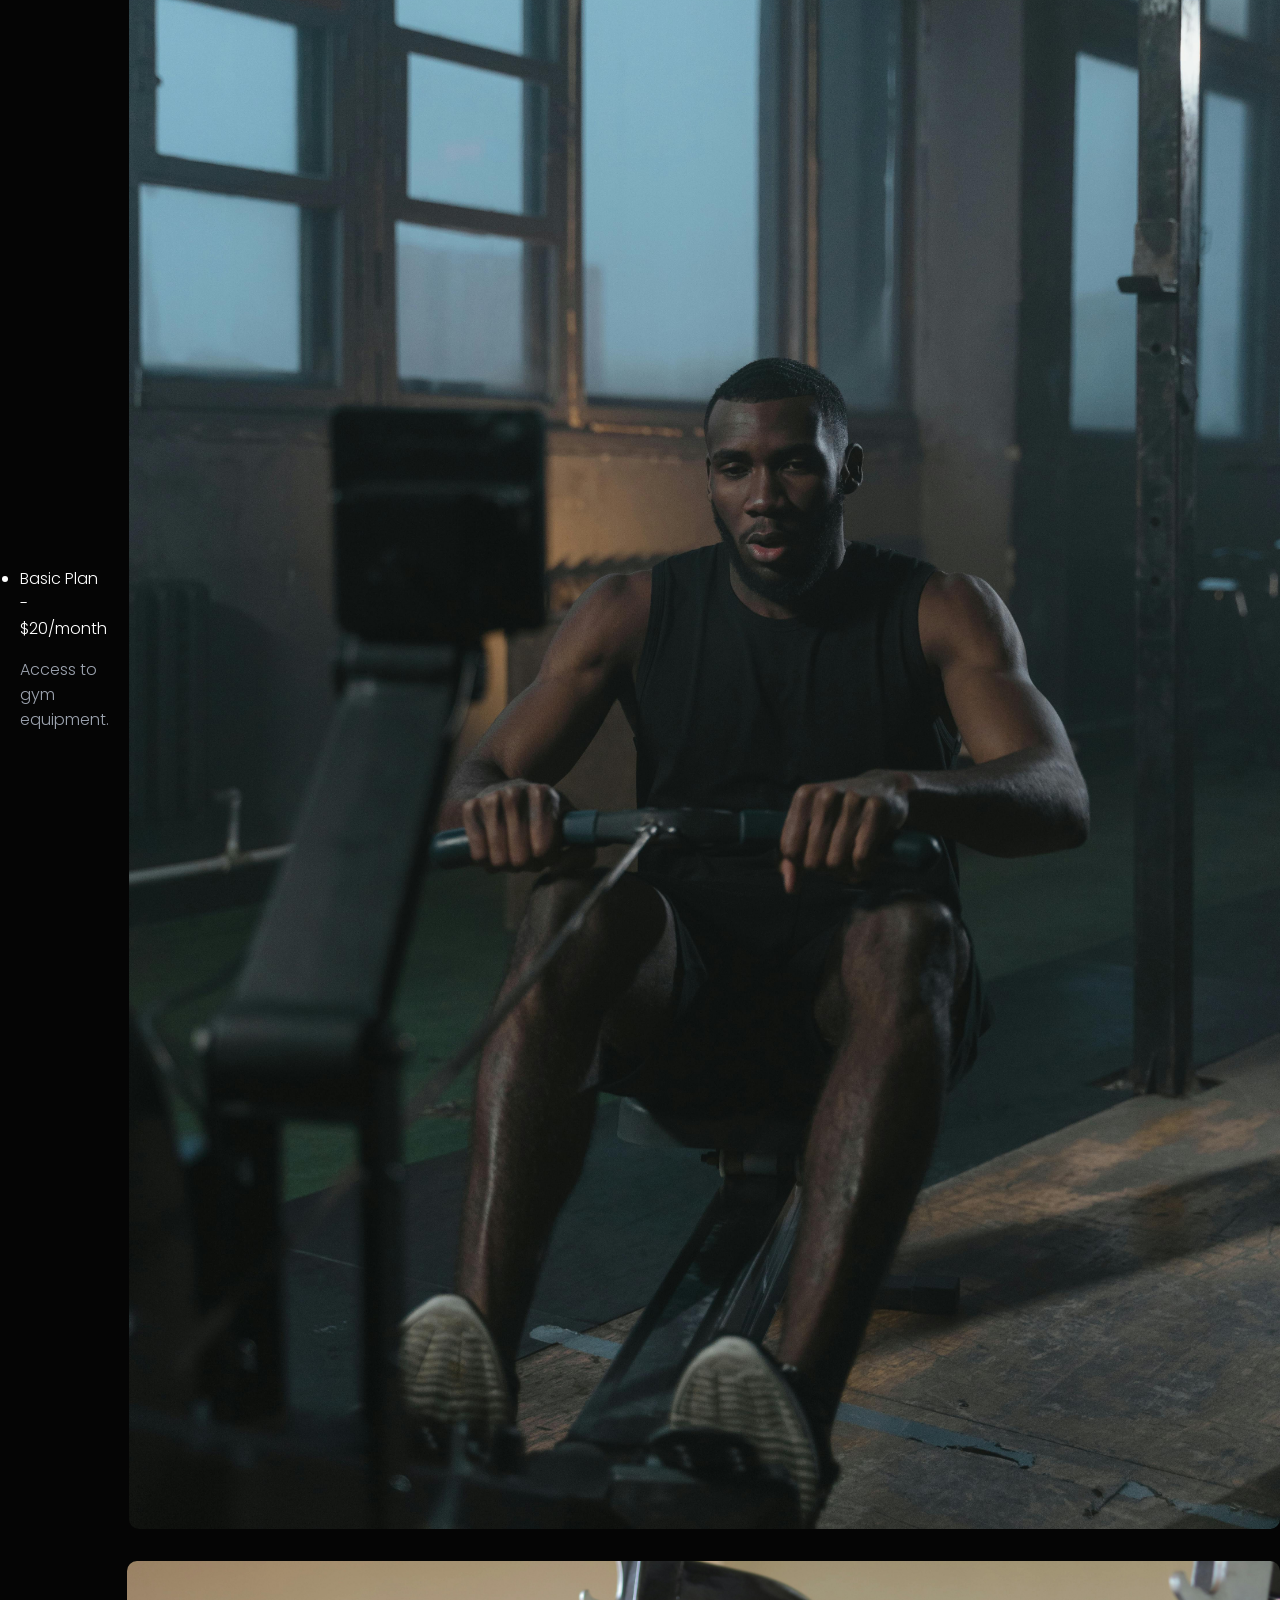
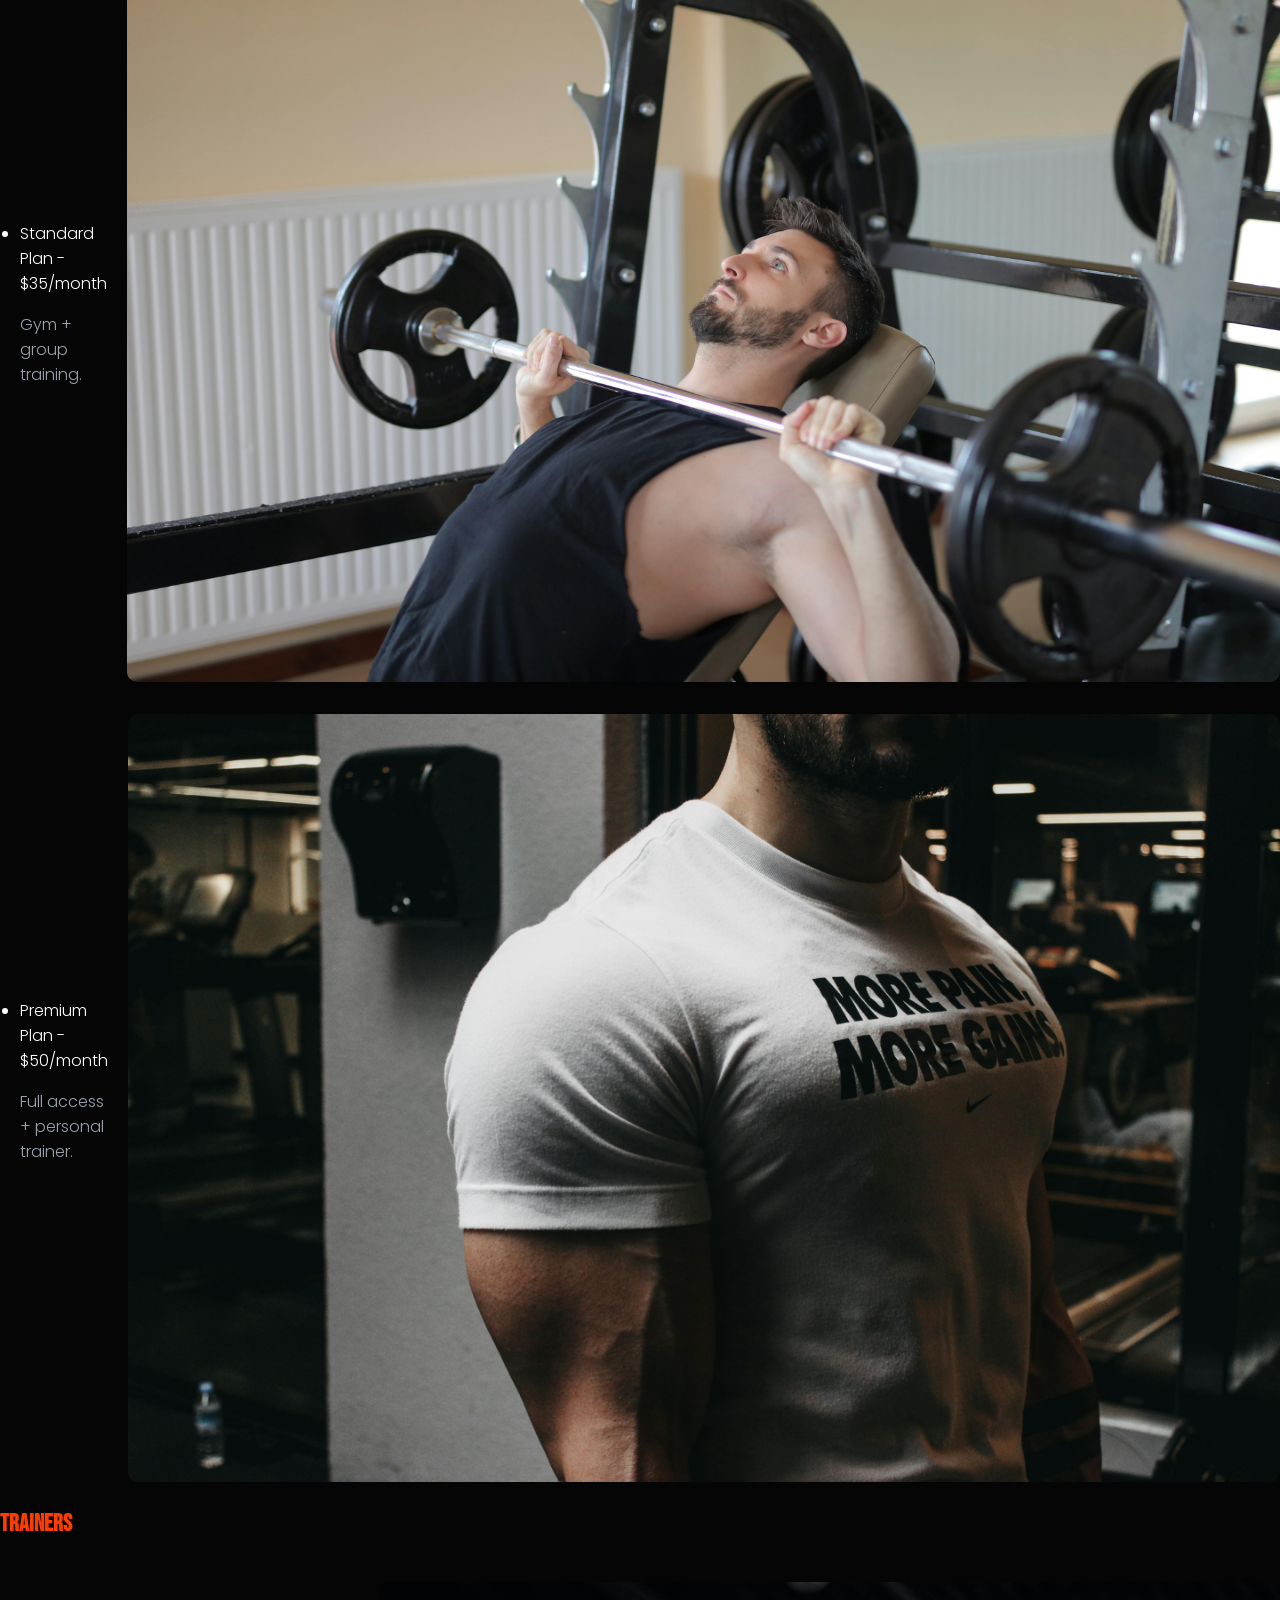
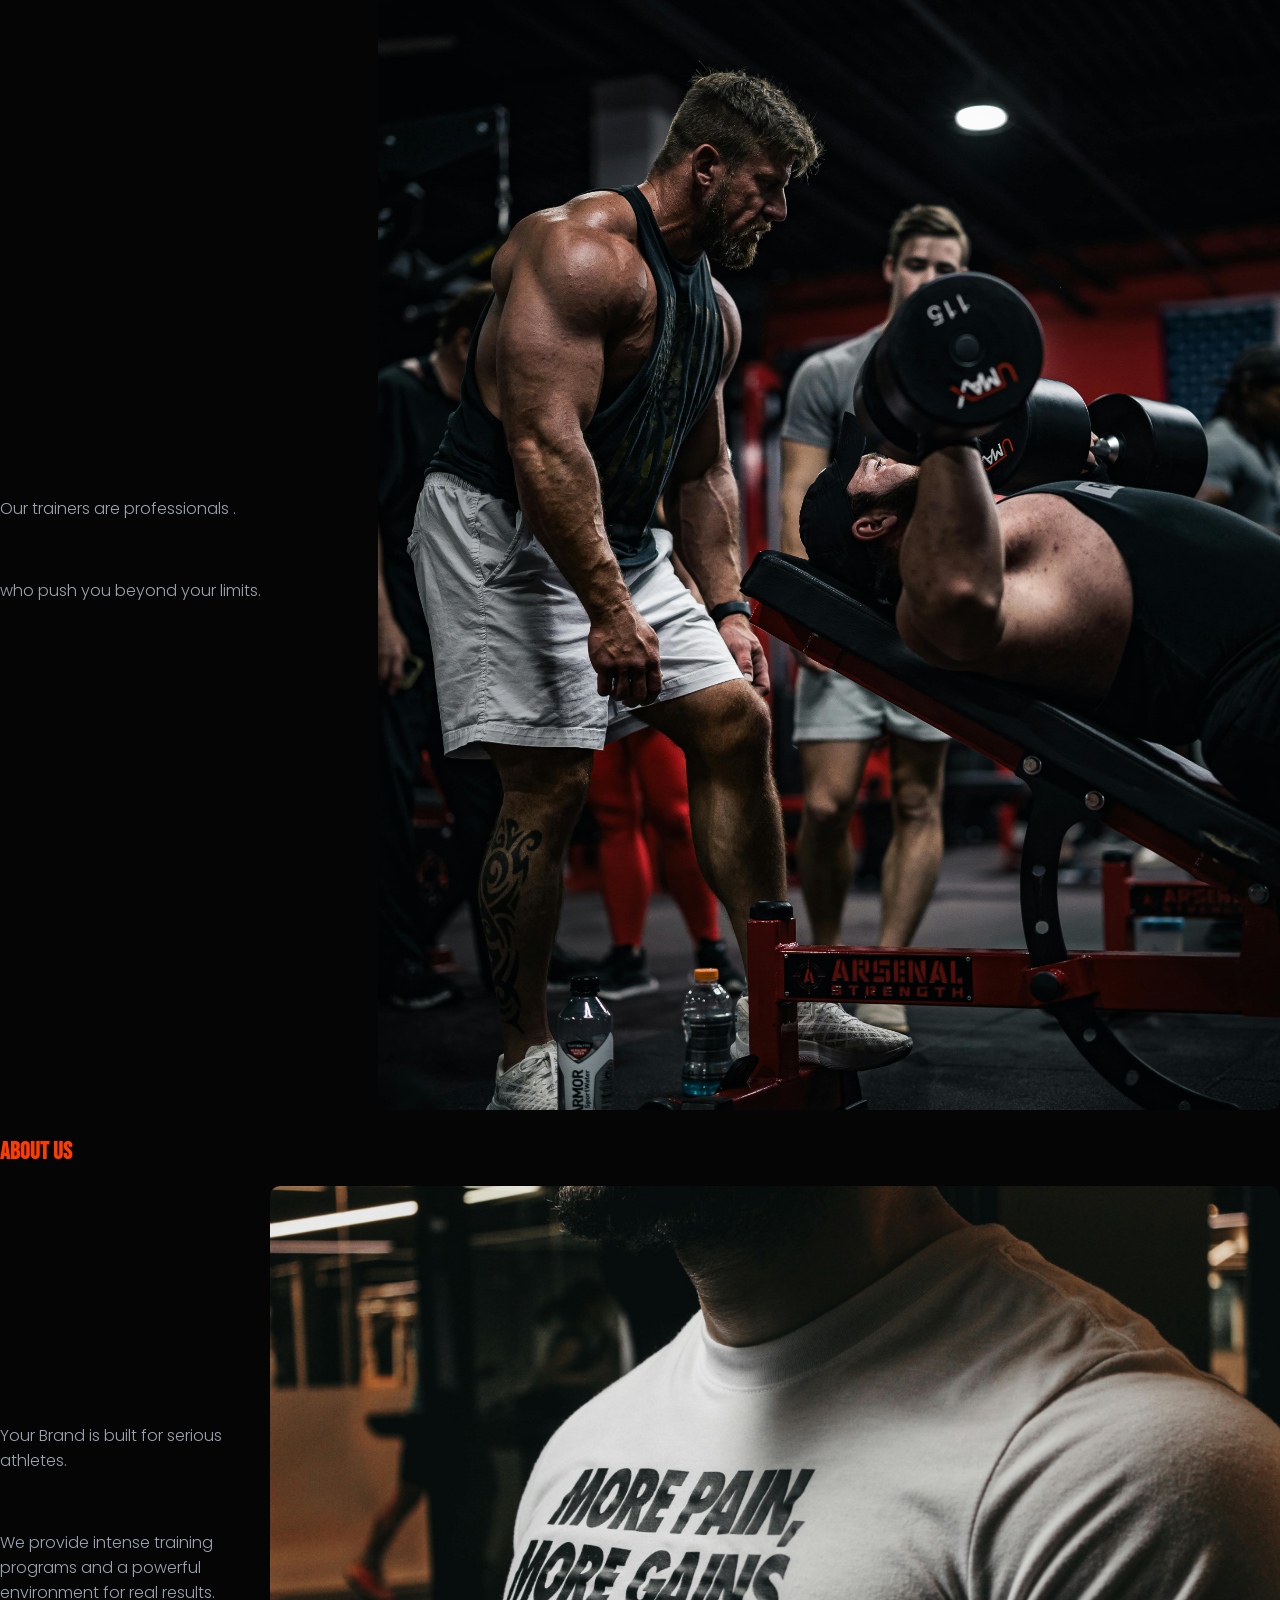
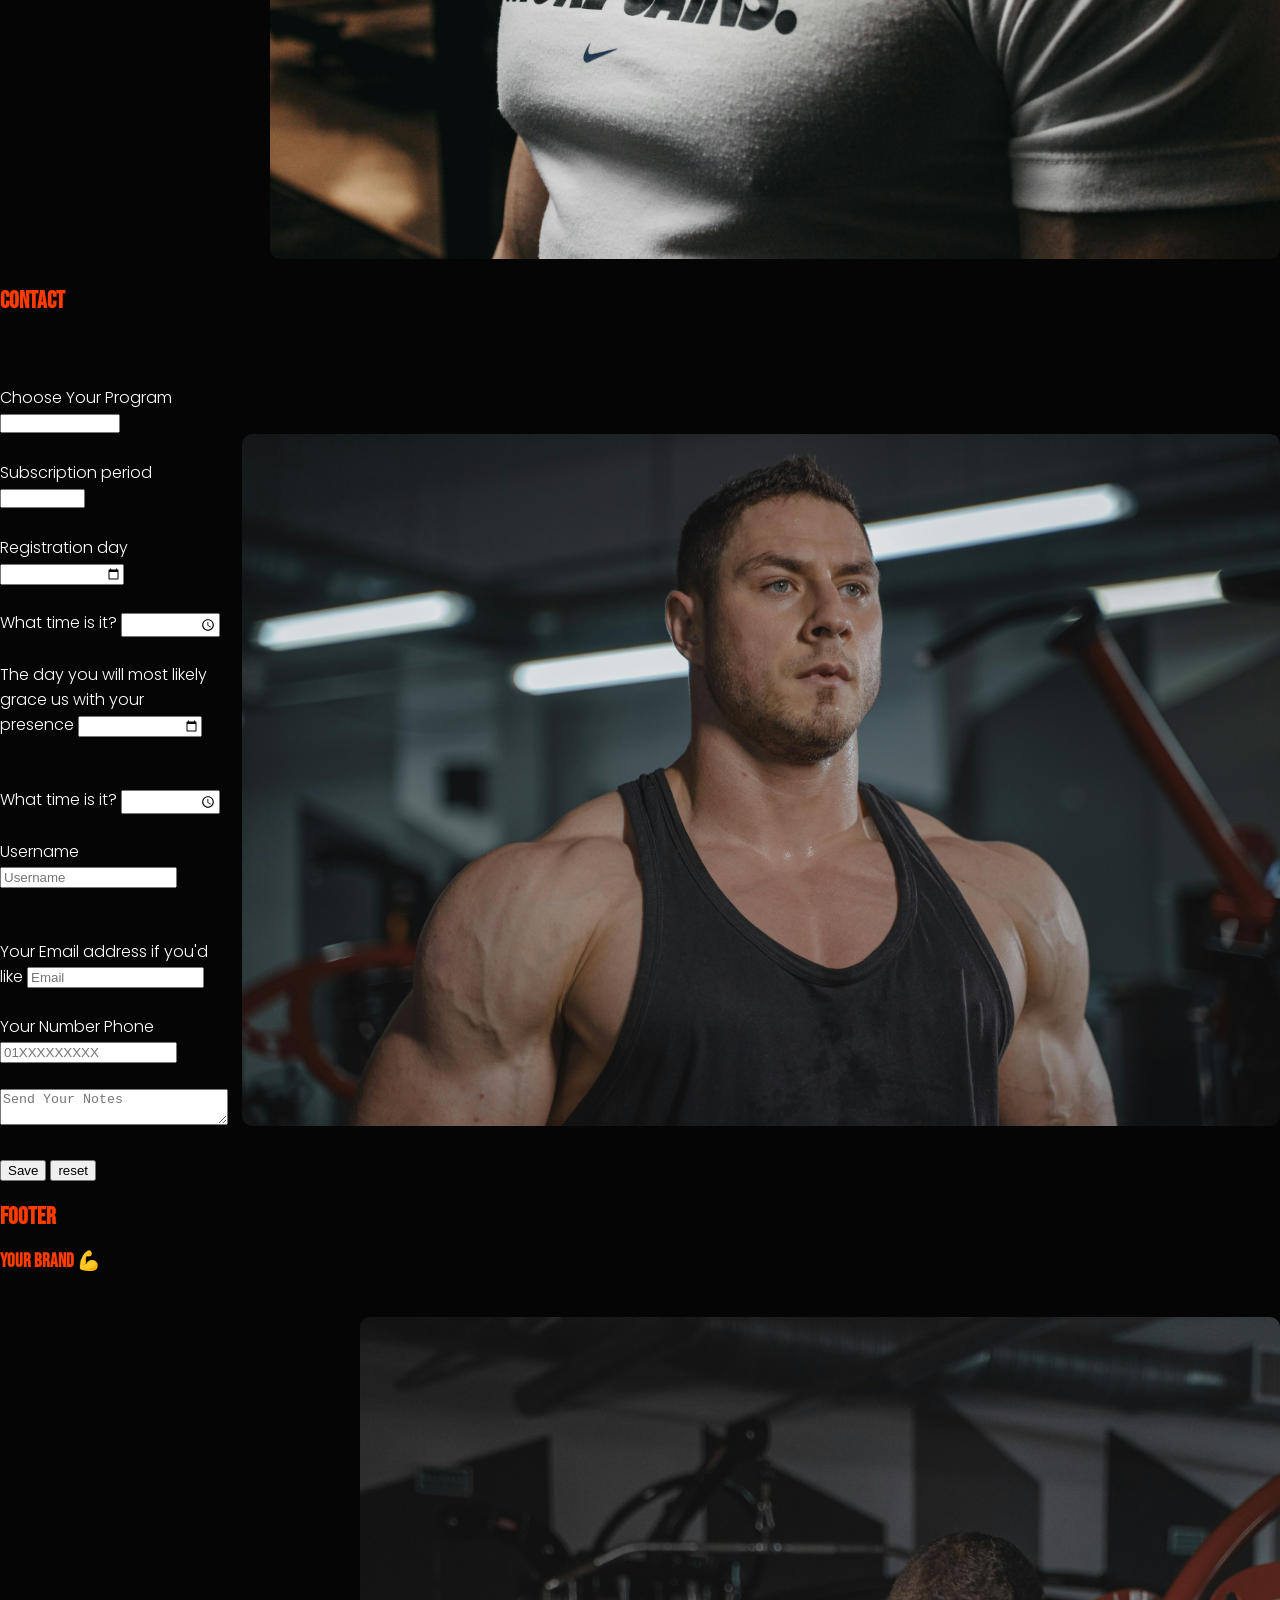
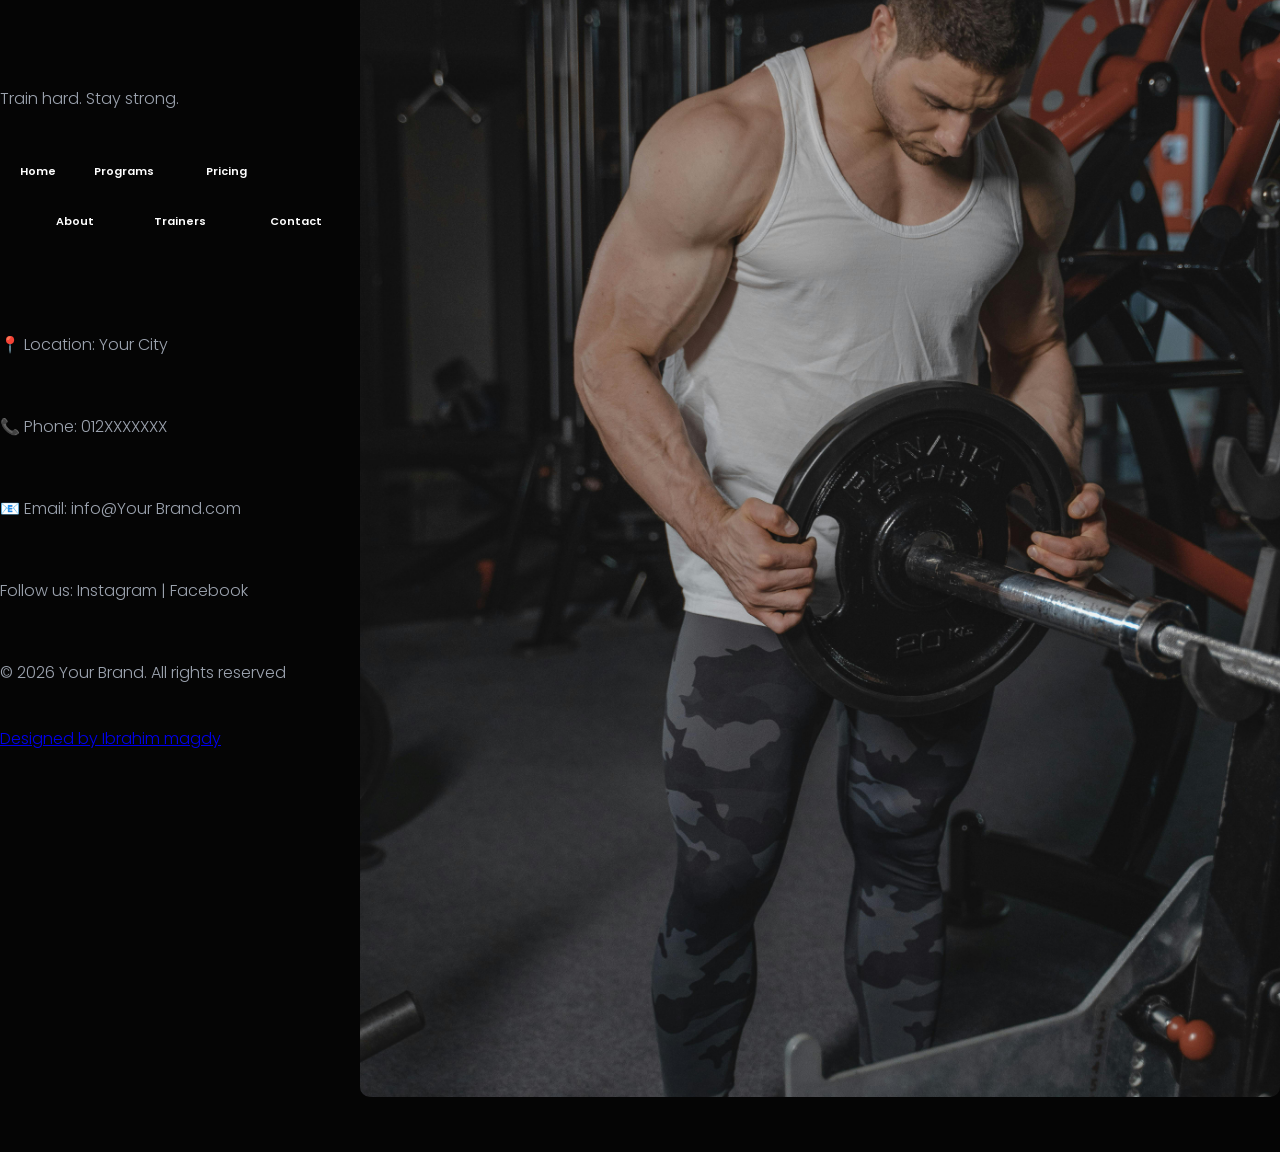
==== commit a5b93c08: "Update" ====
--- a/index.html
+++ b/index.html
@@ -30,7 +30,7 @@
 
         <ul class="box">
 
-            <li><a href="#Home">Home</a></li>
+            <li><a href="#Home" class="He">Home</a></li>
 
             <li><a href="#Programs">Programs</a></li>
 
@@ -308,7 +308,7 @@
 
                     <div>
                         <label>Choose Your Program</label>
-                        <select id="meal" name="meals">
+                        <select id="Program" name="Programs">
 
                             <option value="20">Basic</option>
                             <option value="35">Standard</option>
@@ -339,23 +339,55 @@
 
                     <div>
 
+                        <label>Registration day</label>
+                        <input type="date" name="date" required class="date">
+                        <br>
+                        <br>
+                        <label>What time is it?</label>
+                        <input type="time" name="time" required class="time">
+
+                    </div>
+
+                    <br>
+                    <div>
+
+                        <label>The day you will most likely grace us with your presence</label>
+                        <input type="date" name="date" class="date">
+                        <br>
+                        <br>
+                        <br>
+                        <label>What time is it?</label>
+                        <input type="time" name="time" class="time">
+
+                    </div>
+
+                    <br>
+                    <div>
+
                         <label>Username</label>
-                        <input type="text" id="name" class="Username" required placeholder="Username">
-                    </div>
-                    <br>
-
-                    <div>
-                        <label>Email</label>
-                        <input type="email" id="email" class="email" required placeholder="Email">
-                    </div>
-
-                    <br>
-
+                        <input type="text" name="User" id="name" class="Username" required placeholder="Username">
+
+                    </div>
+                    <br>
+                    <br>
+                    <div>
+
+                        <label>Your Email address if you'd like</label>
+                        <input type="email" name="mail" id="email" class="email" placeholder="Email" value="">
+
+                    </div>
+                    <br>
+                    <div>
+
+                        <label>Your Number Phone</label>
+                        <input type="tel" id="phoneNumber" class="phone" required placeholder="01XXXXXXXXX">
+
+                    </div>
+                    <br>
                     <div>
                         <textarea id="message" class="text" placeholder="Send Your Notes"></textarea>
                     </div>
                     <br>
-
                     <div>
                         <input type="submit" value="Save">
                         <input type="reset" value="reset" name="reset">
@@ -390,21 +422,19 @@
                 </p>
                 <br>
                 <div>
-                    <ul class="box">
-
-                        <li><a href="#Home">Home</a></li>
-
-                        <li><a href="#Programs">Programs</a></li>
+                    <ul class="Mainbox">
+
+                        <li><a href="#Home" class="He">Home</a></li>
+
+                        <li><a href="#About">About</a></li>
+
+                        <li><a href="#Programs" class="Pro">Programs</a></li>
 
                         <li><a href="#Trainers">Trainers</a></li>
 
-                        <li><a href="#Pricing">Pricing</a></li>
+                        <li><a href="#Pricing" class="Pri">Pricing</a></li>
 
                         <li><a href="#Contact">Contact</a></li>
-
-                        <li><a href="#About">About</a></li>
-
-                        <li><a href="#Footer">Footer</a></li>
 
                     </ul>
                 </div>
--- a/Your Brand.css
+++ b/Your Brand.css
@@ -25,37 +25,34 @@
         align-items: center;
         margin: 10px;
         padding: 15px;
-        flex-direction: column;
+        flex-direction: row;
+        flex-wrap: wrap;
         text-align: center;
 
     }
 
-
-    .box {
-
-
-        font-family: "Poppins", sans-serif;
-        font-weight: 600;
-        font-style: normal;
-
-        display: flex;
-        flex-wrap: wrap;
-        list-style: none;
-        margin: 0;
-        padding: 0;
-
-        flex-direction: column;
-        width: 100%;
-        gap: 15px;
-
-        align-items: center;
-
-        color: #fff;
-        background: #1a1a1a;
-        border: 1px solid #cc3000;
-
-
-    }
+}
+
+.box {
+
+
+    font-family: "Poppins", sans-serif;
+    font-weight: 600;
+    font-style: normal;
+
+    display: flex;
+    list-style: none;
+    margin: 0;
+    padding: 0;
+
+    flex-direction: row;
+    width: 450px;
+    gap: 15px;
+
+    font-size: 10px;
+    margin-left: 3px;
+
+    color: #fff;
 
 }
 
@@ -195,13 +192,17 @@
     }
 }
 
-
 select {
 
     color: white;
 
 }
 
+.Number {
+
+    color: white;
+
+}
 
 .Username {
 
@@ -209,17 +210,37 @@
 
 }
 
+.text {
+
+    color: white;
+
+
+}
+
 .email {
 
     color: white;
 
 }
 
-.text {
-
-    color: white;
-
-}
+.date {
+
+    color: white;
+
+}
+
+.time {
+
+    color: white;
+
+}
+
+.phone {
+
+    color: white;
+
+}
+
 
 .box a {
 
@@ -228,6 +249,56 @@
 
 }
 
+.Mainbox {
+
+    font-family: "Poppins", sans-serif;
+    font-weight: 600;
+    font-style: normal;
+
+    display: flex;
+    flex-direction: row;
+    justify-content: space-between;
+    align-items: center;
+
+    list-style: none;
+    width: 300px;
+    font-size: 11px;
+
+}
+
+.Mainbox a {
+
+    color: #fff;
+    text-decoration: none;
+
+}
+
+.He {
+
+    display: flex;
+    align-self: flex-start;
+    margin-bottom: 100px;
+
+}
+
+.Pro {
+
+    display: flex;
+    align-self: flex-end;
+    margin-bottom: 100px;
+
+}
+
+.Pri {
+
+    display: flex;
+    align-self: flex-start;
+    margin-bottom: 100px;
+    justify-content: space-between;
+    margin-right: 23px;
+
+}
+
 .menu-card {
     display: flex;
     gap: 20px;
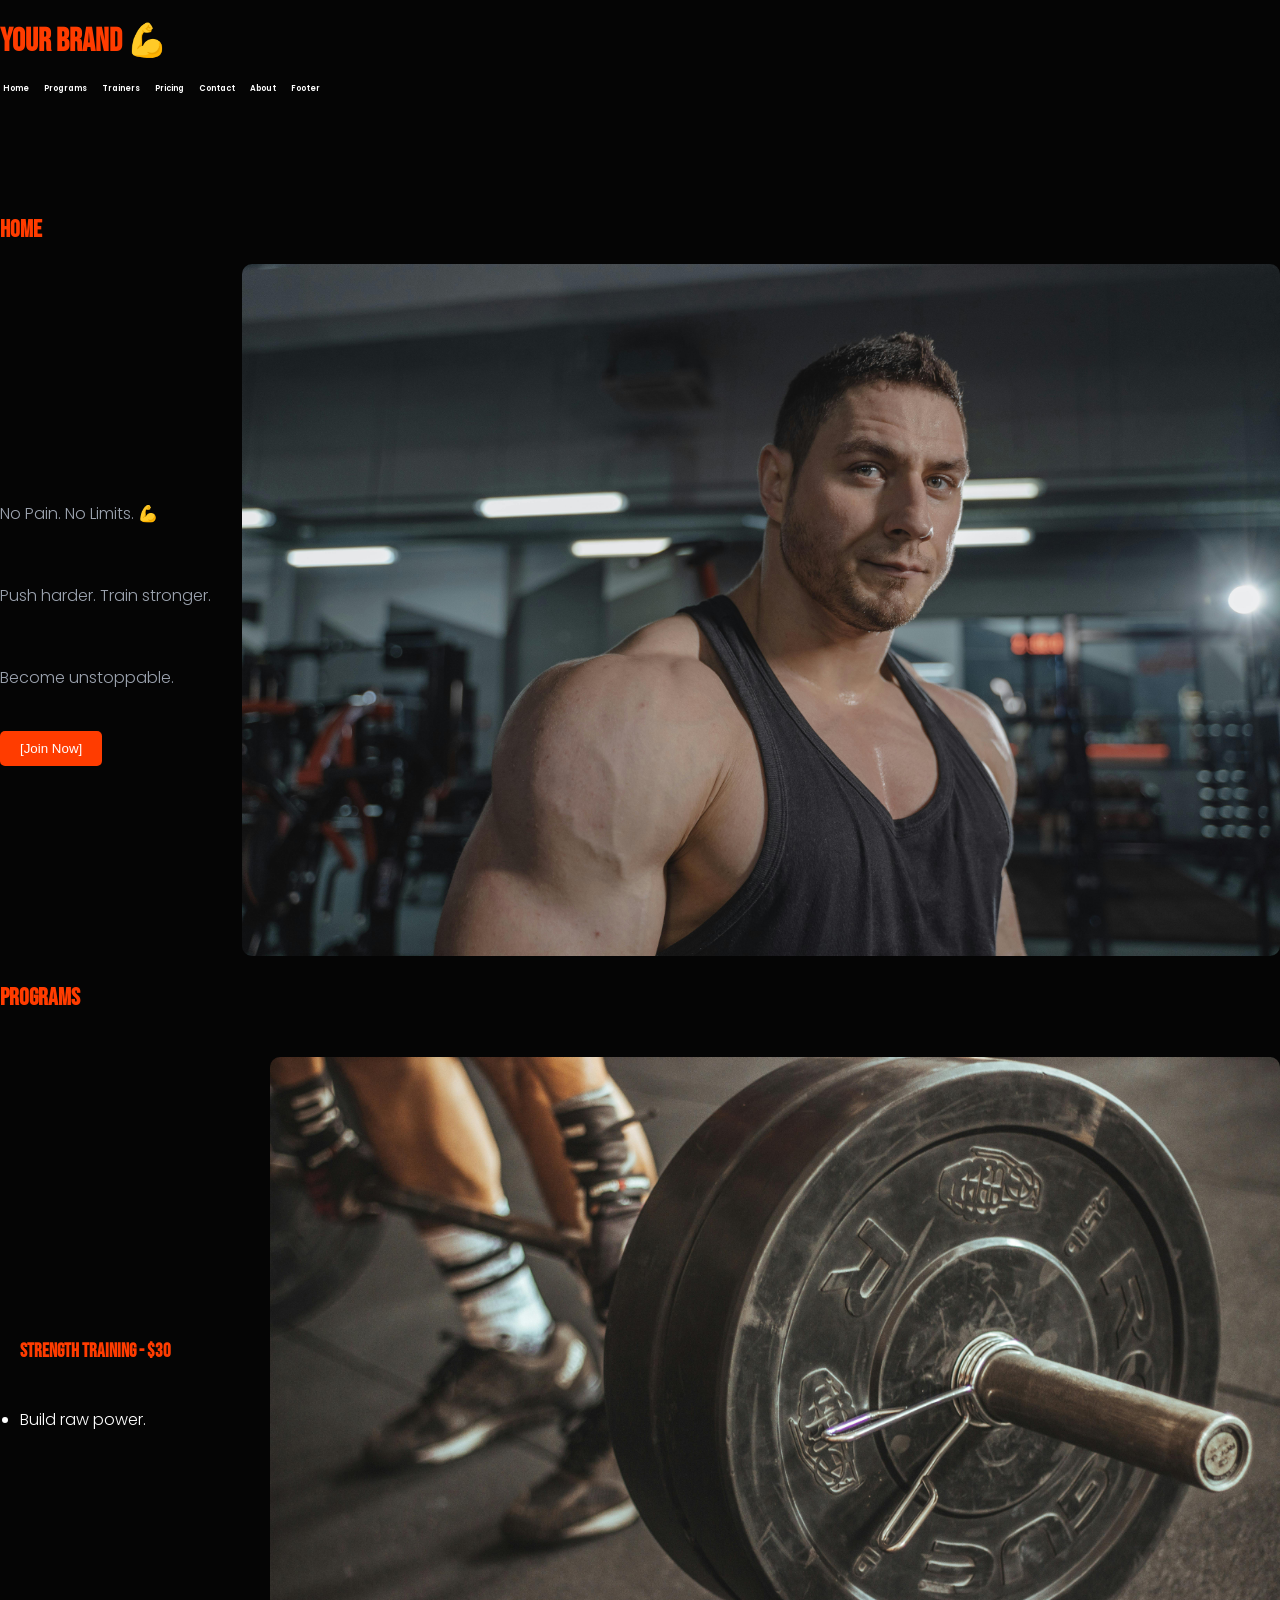
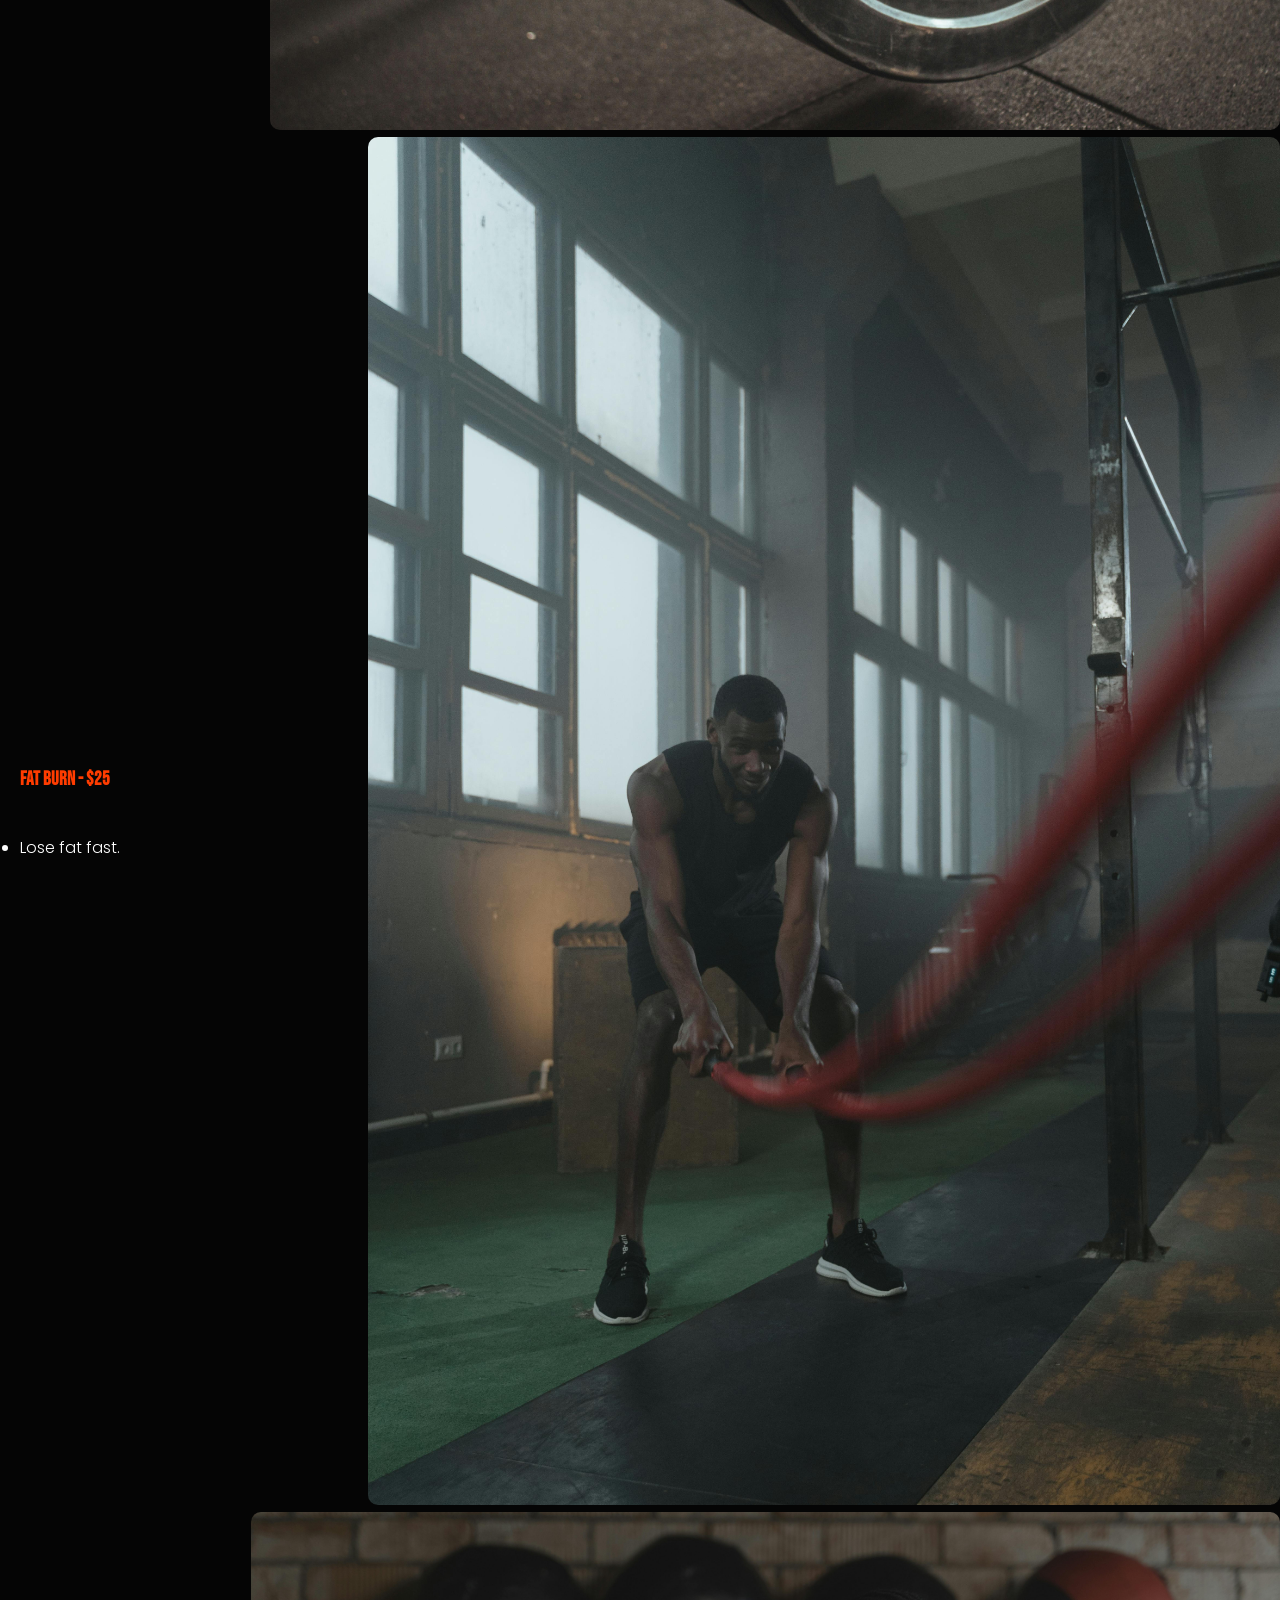
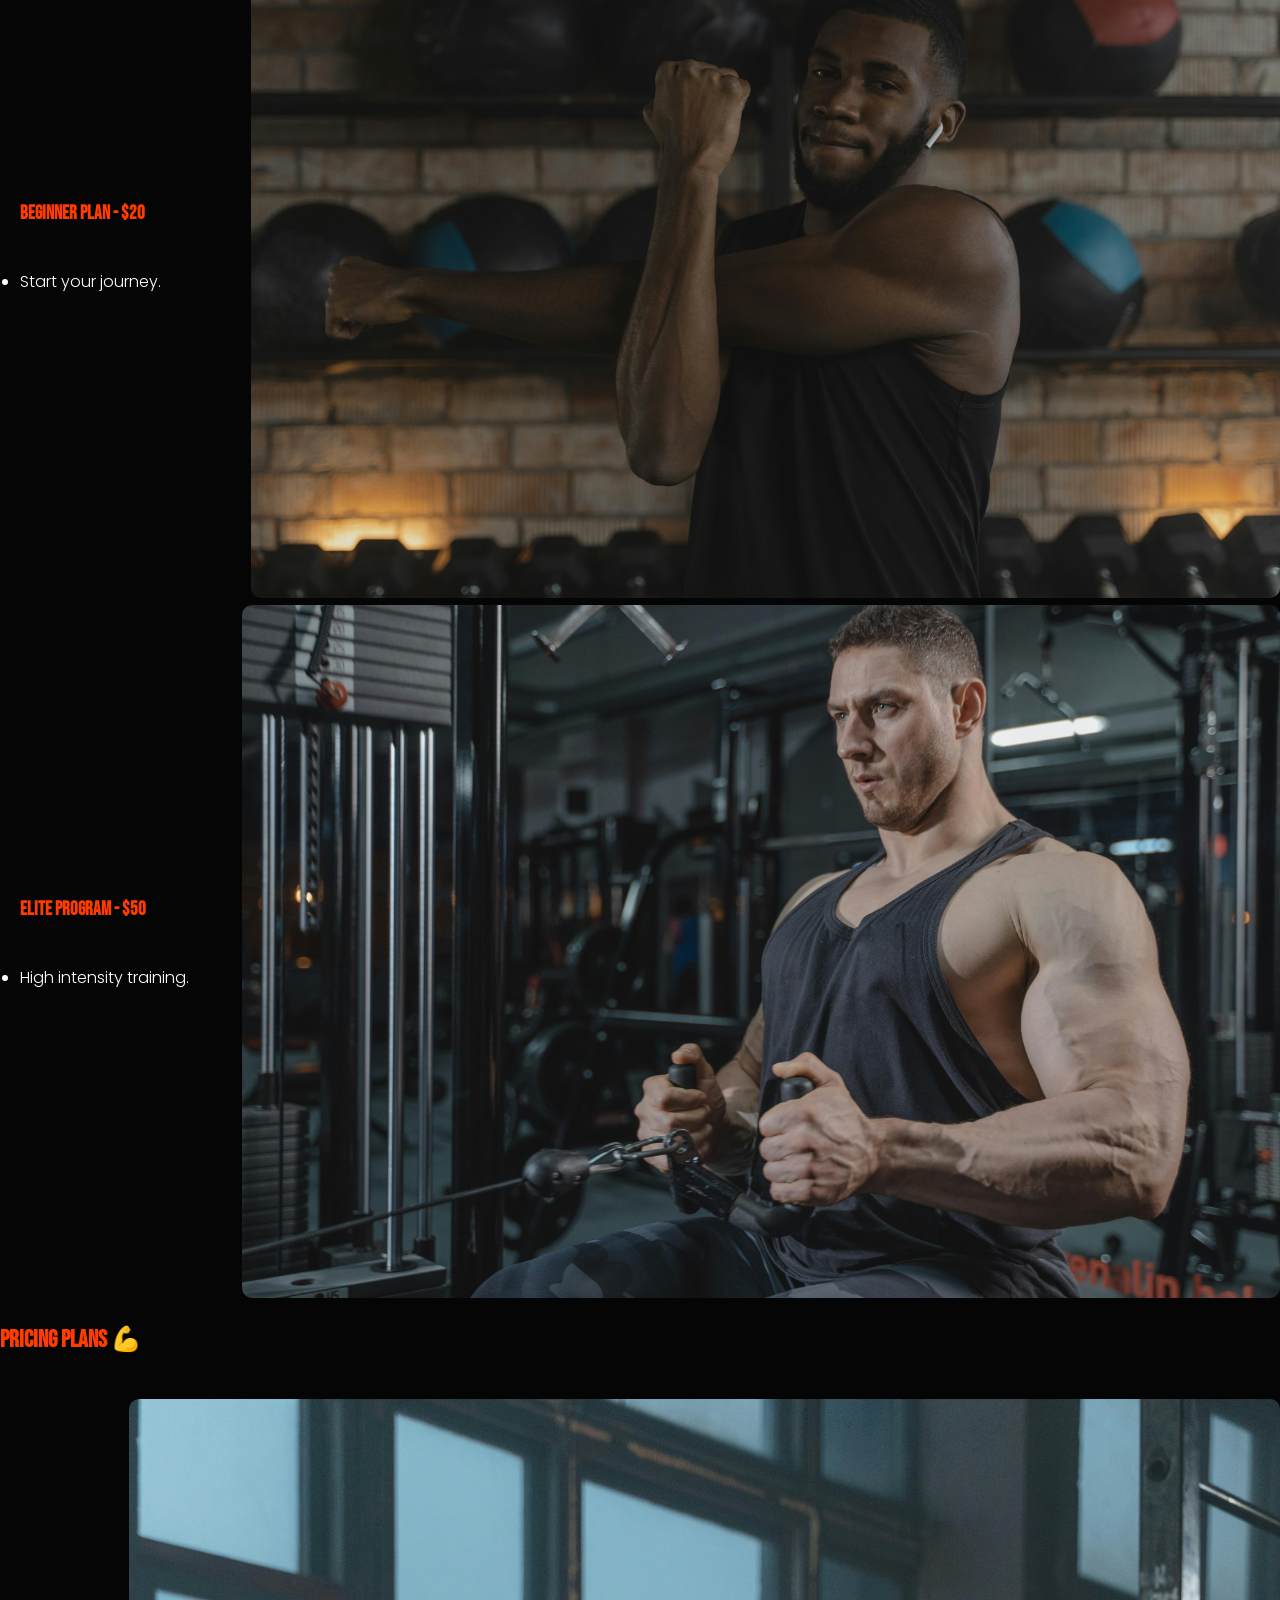
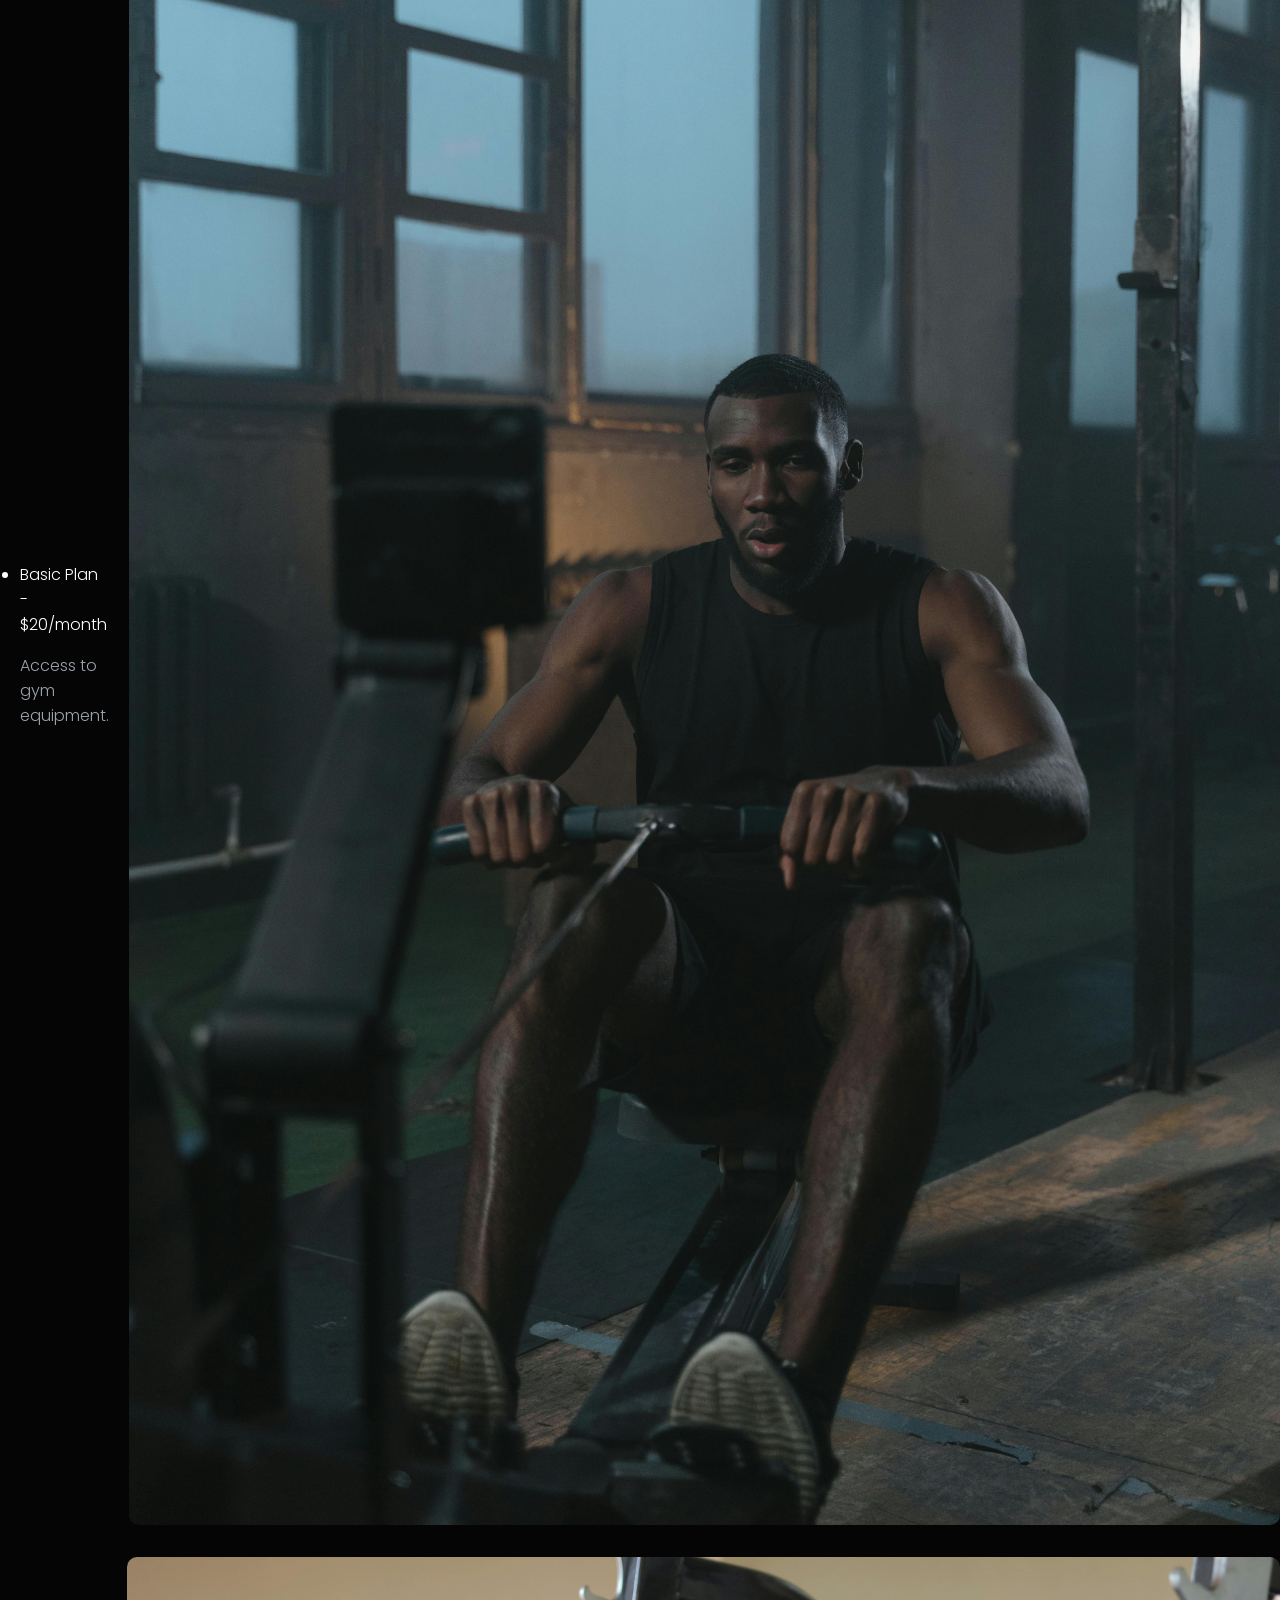
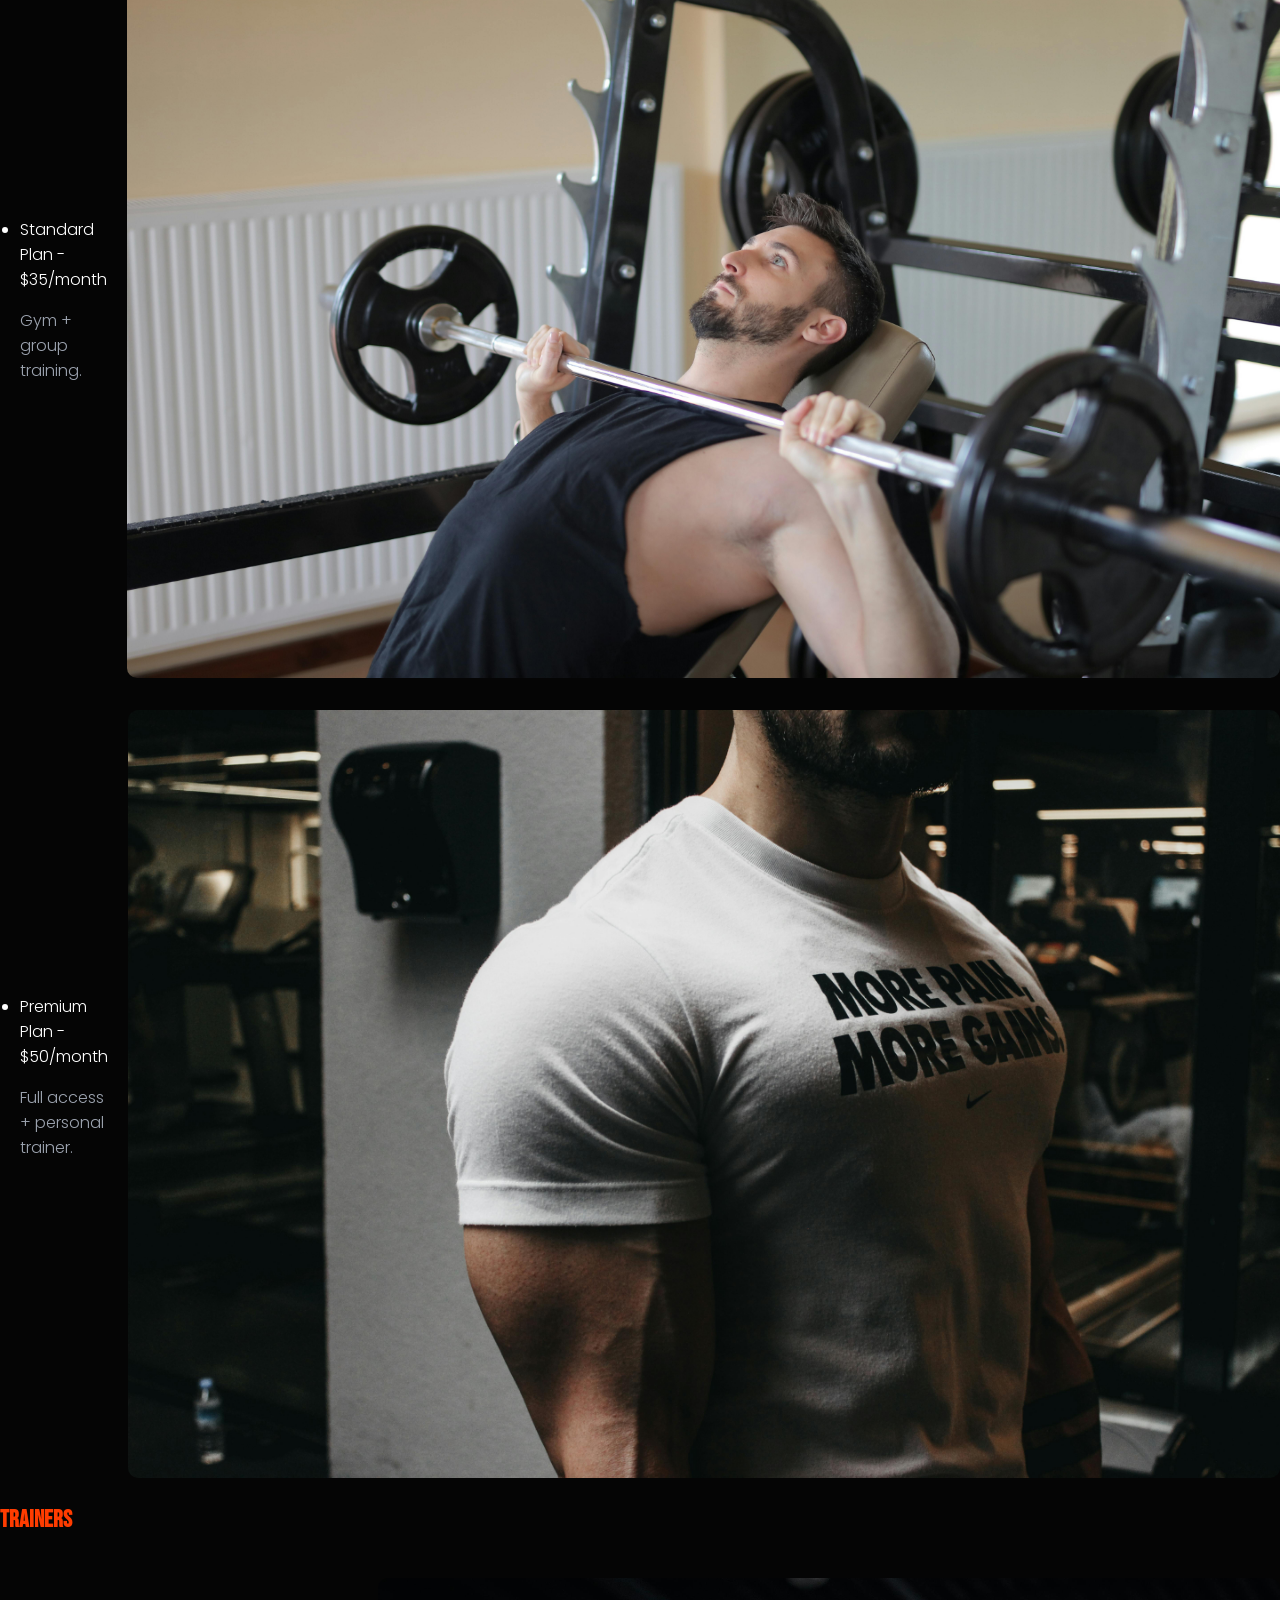
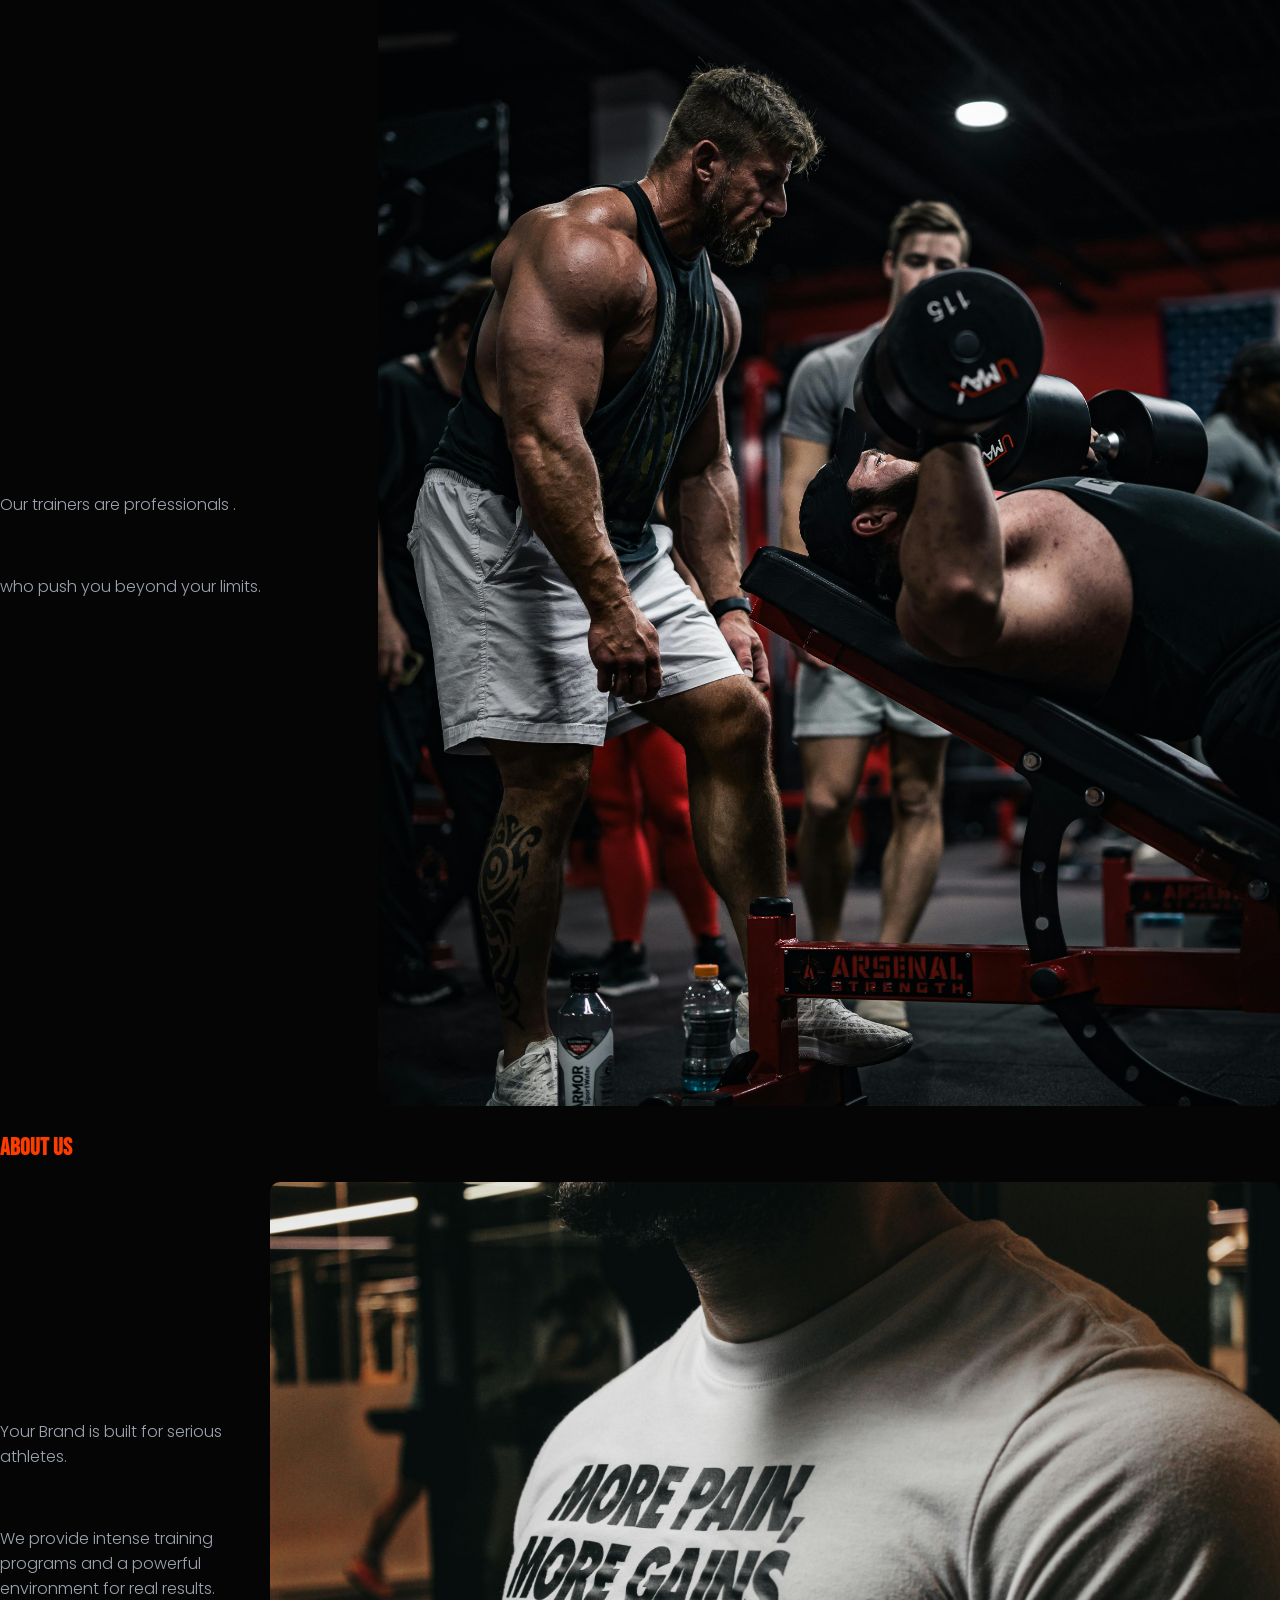
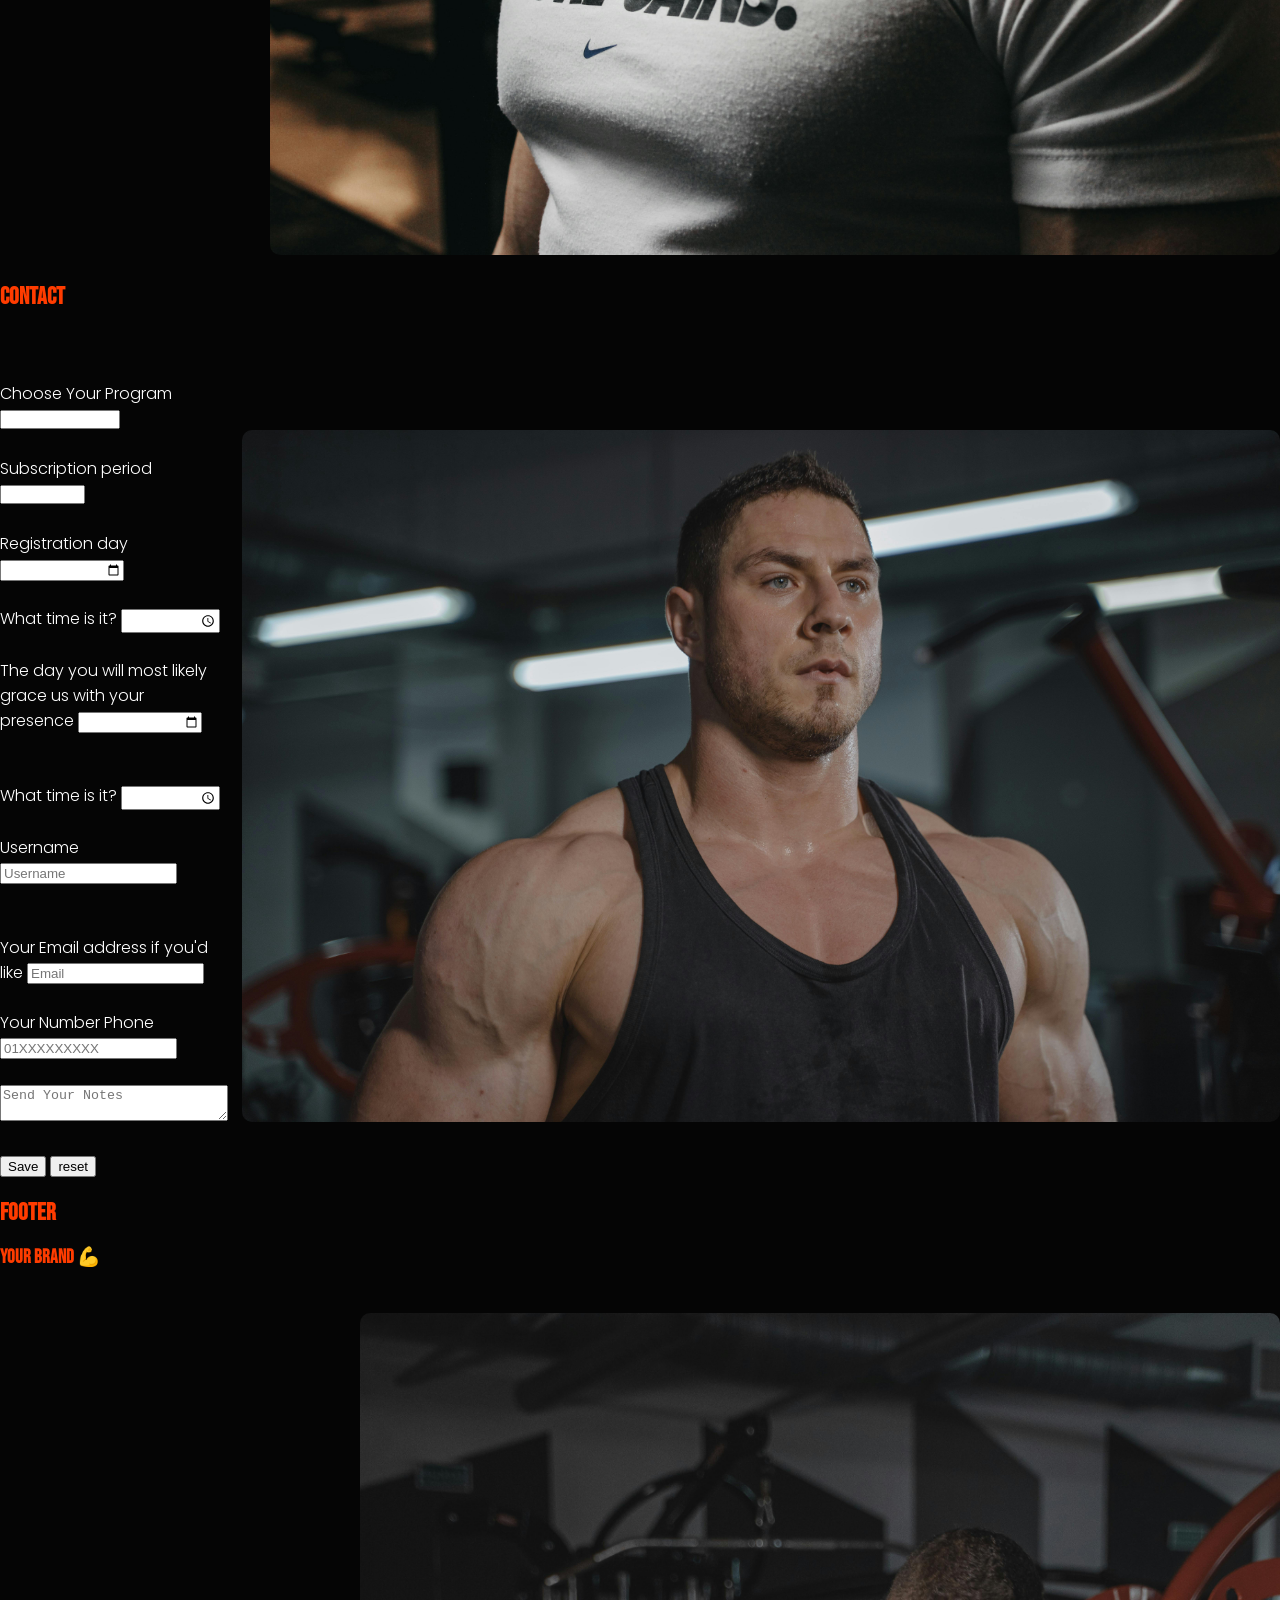
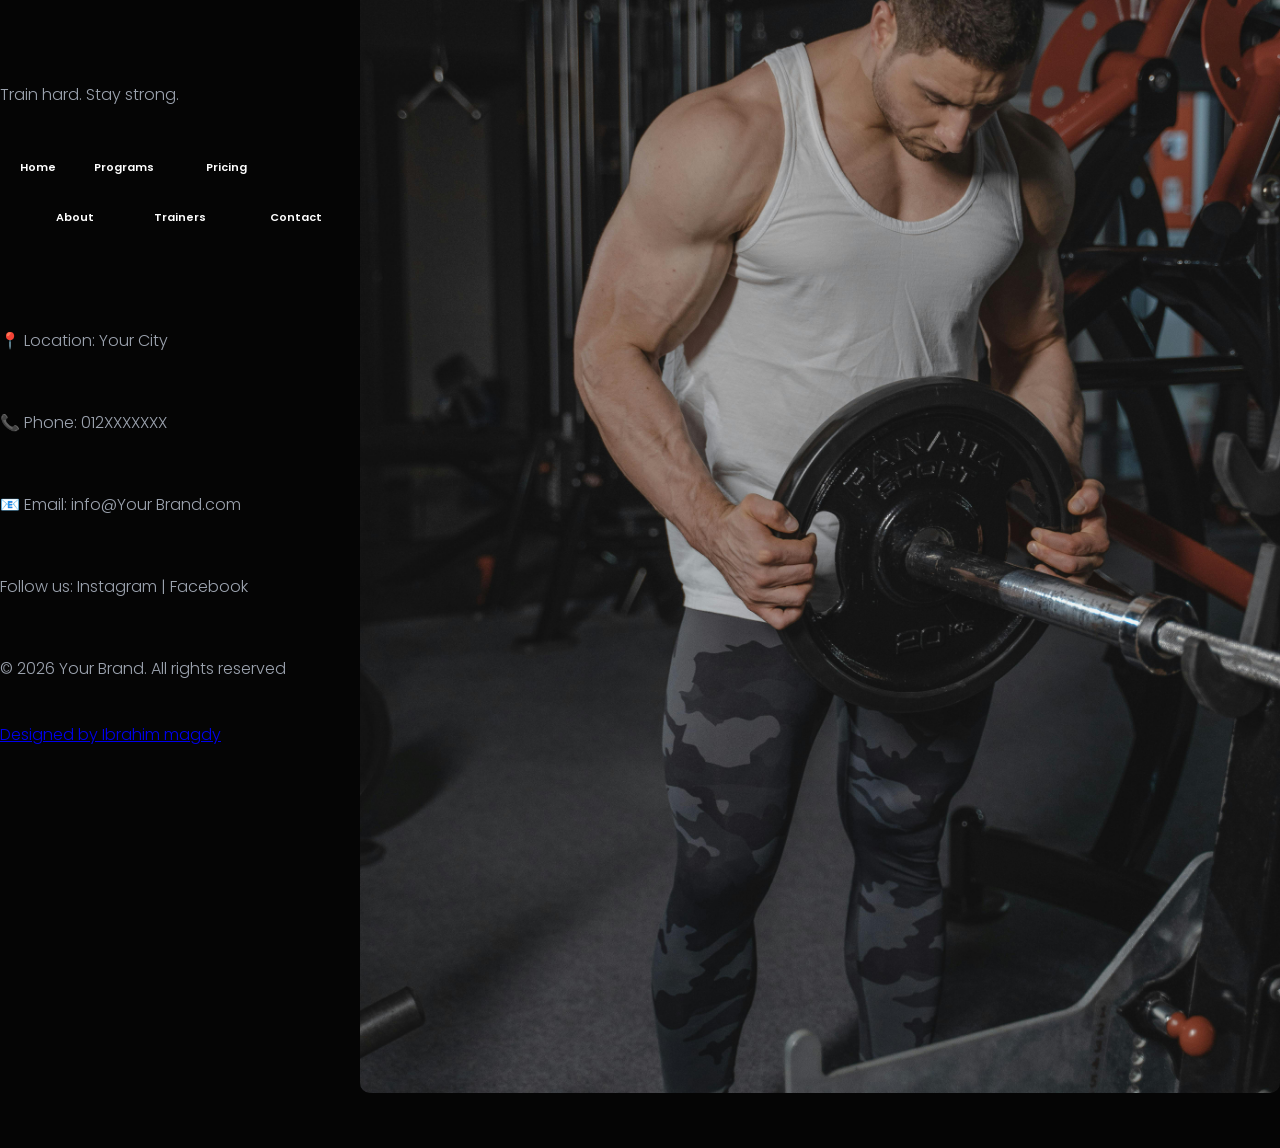
==== commit 322f8580: "Update" ====
--- a/index.html
+++ b/index.html
@@ -434,7 +434,7 @@
 
                         <li><a href="#Pricing" class="Pri">Pricing</a></li>
 
-                        <li><a href="#Contact">Contact</a></li>
+                        <li><a href="#Contact" class="Cont">Contact</a></li>
 
                     </ul>
                 </div>
--- a/Your Brand.css
+++ b/Your Brand.css
@@ -46,10 +46,10 @@
     padding: 0;
 
     flex-direction: row;
-    width: 450px;
+    width: 200px;
     gap: 15px;
 
-    font-size: 10px;
+    font-size: 8px;
     margin-left: 3px;
 
     color: #fff;
@@ -299,6 +299,14 @@
 
 }
 
+.Cont {
+
+    display: flex;
+    justify-content: space-between;
+    margin-right: 10px;
+
+}
+
 .menu-card {
     display: flex;
     gap: 20px;
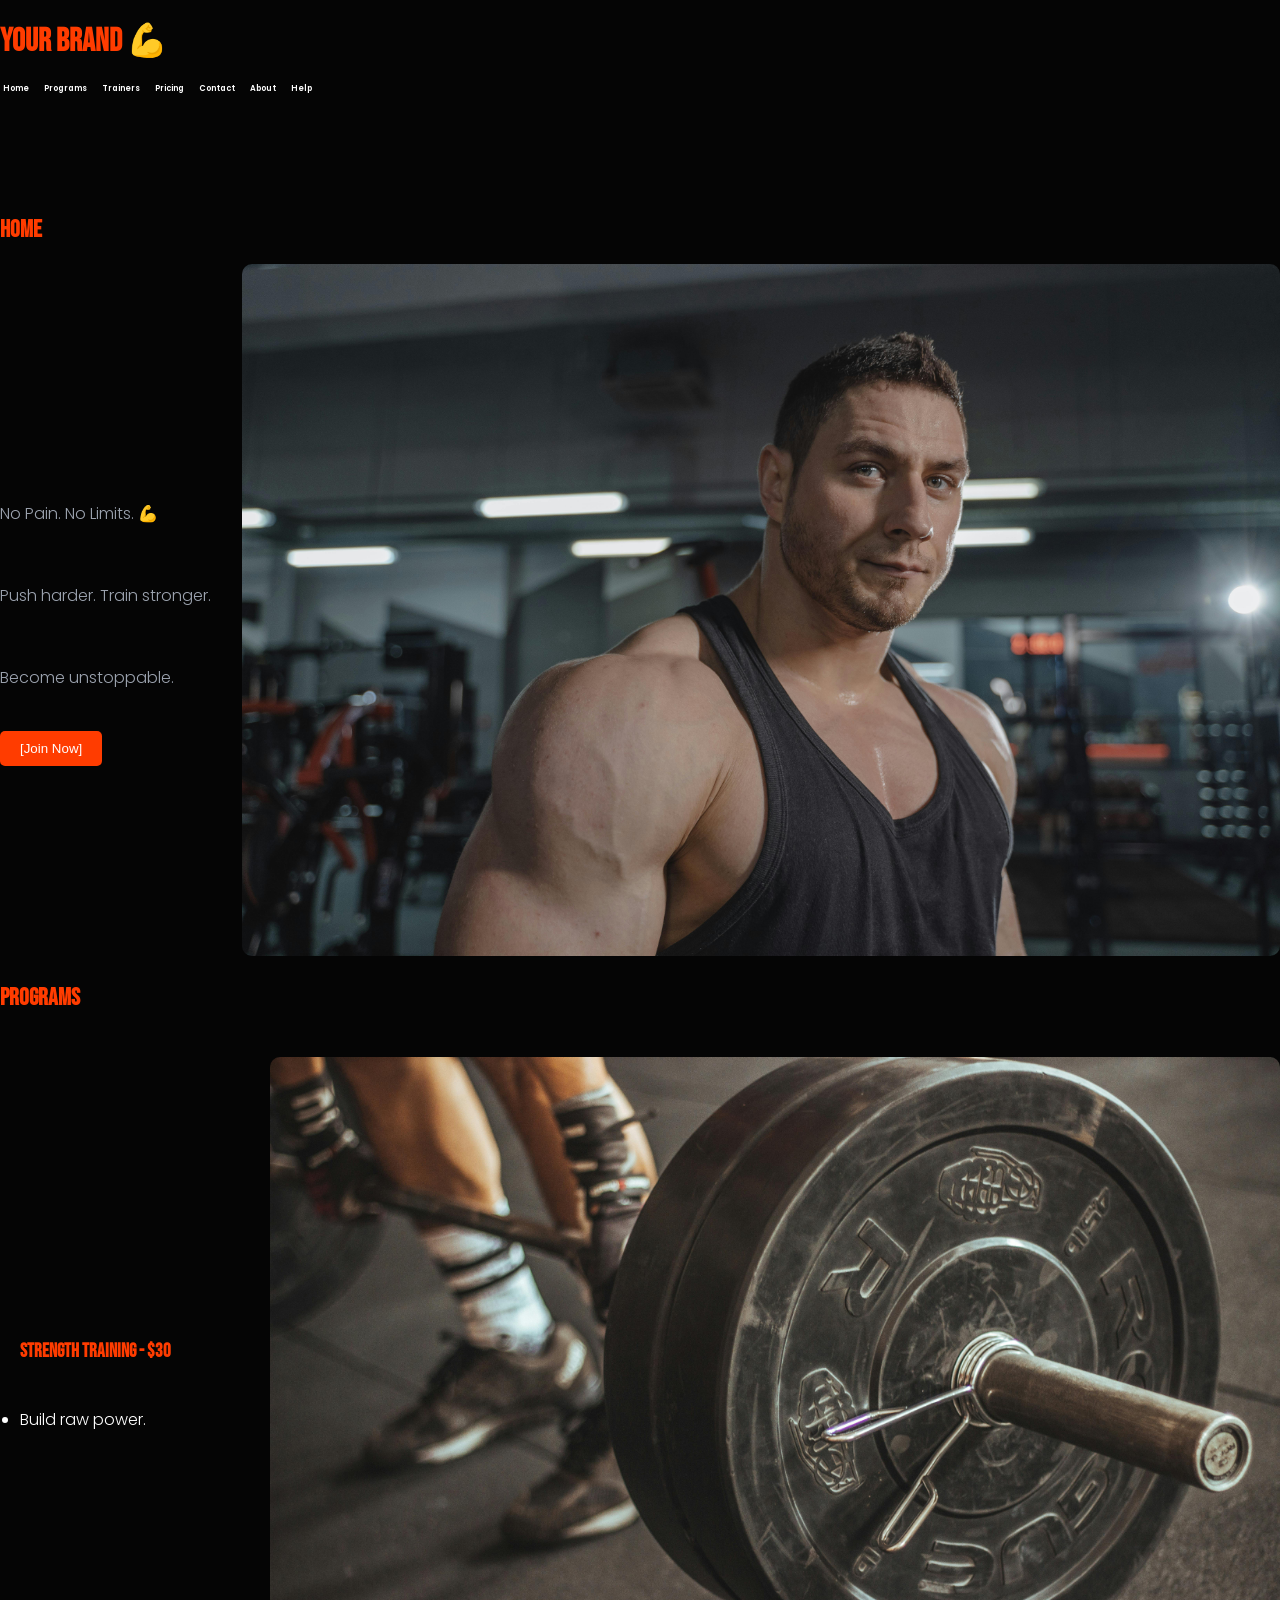
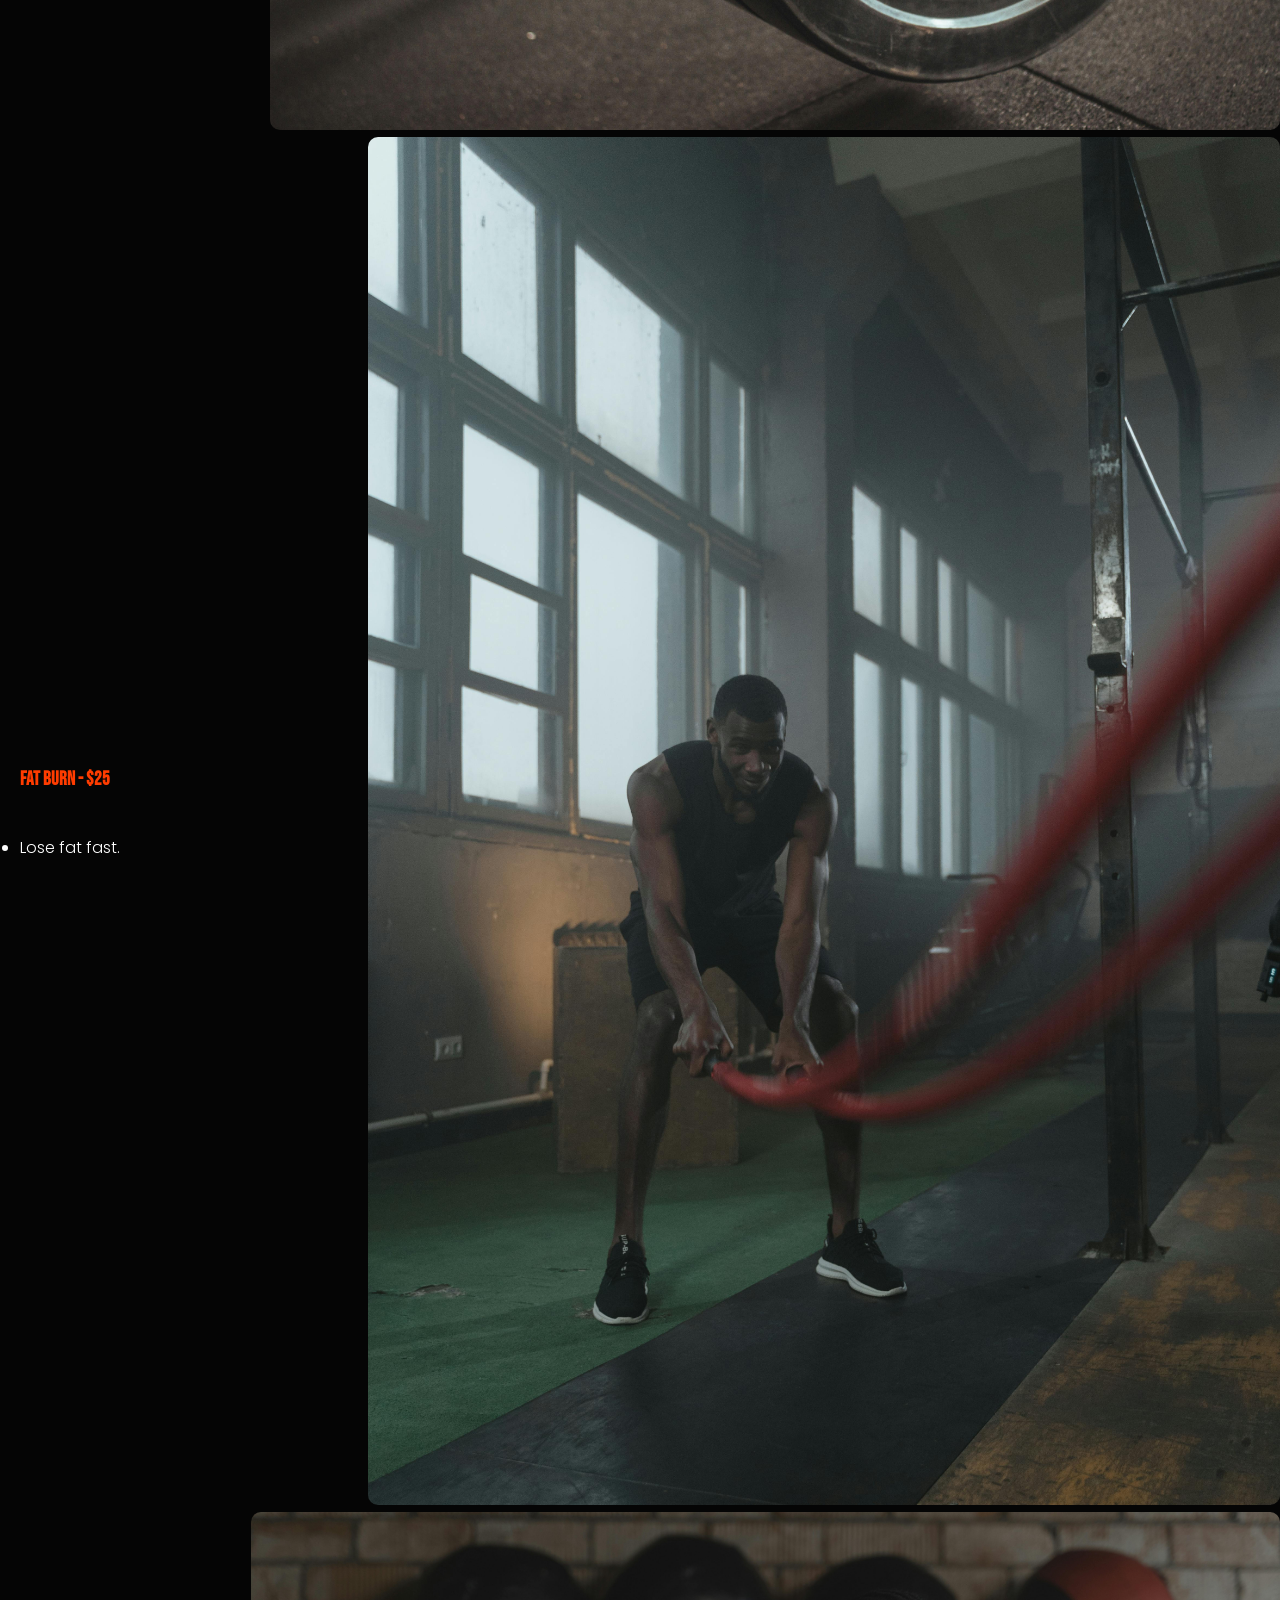
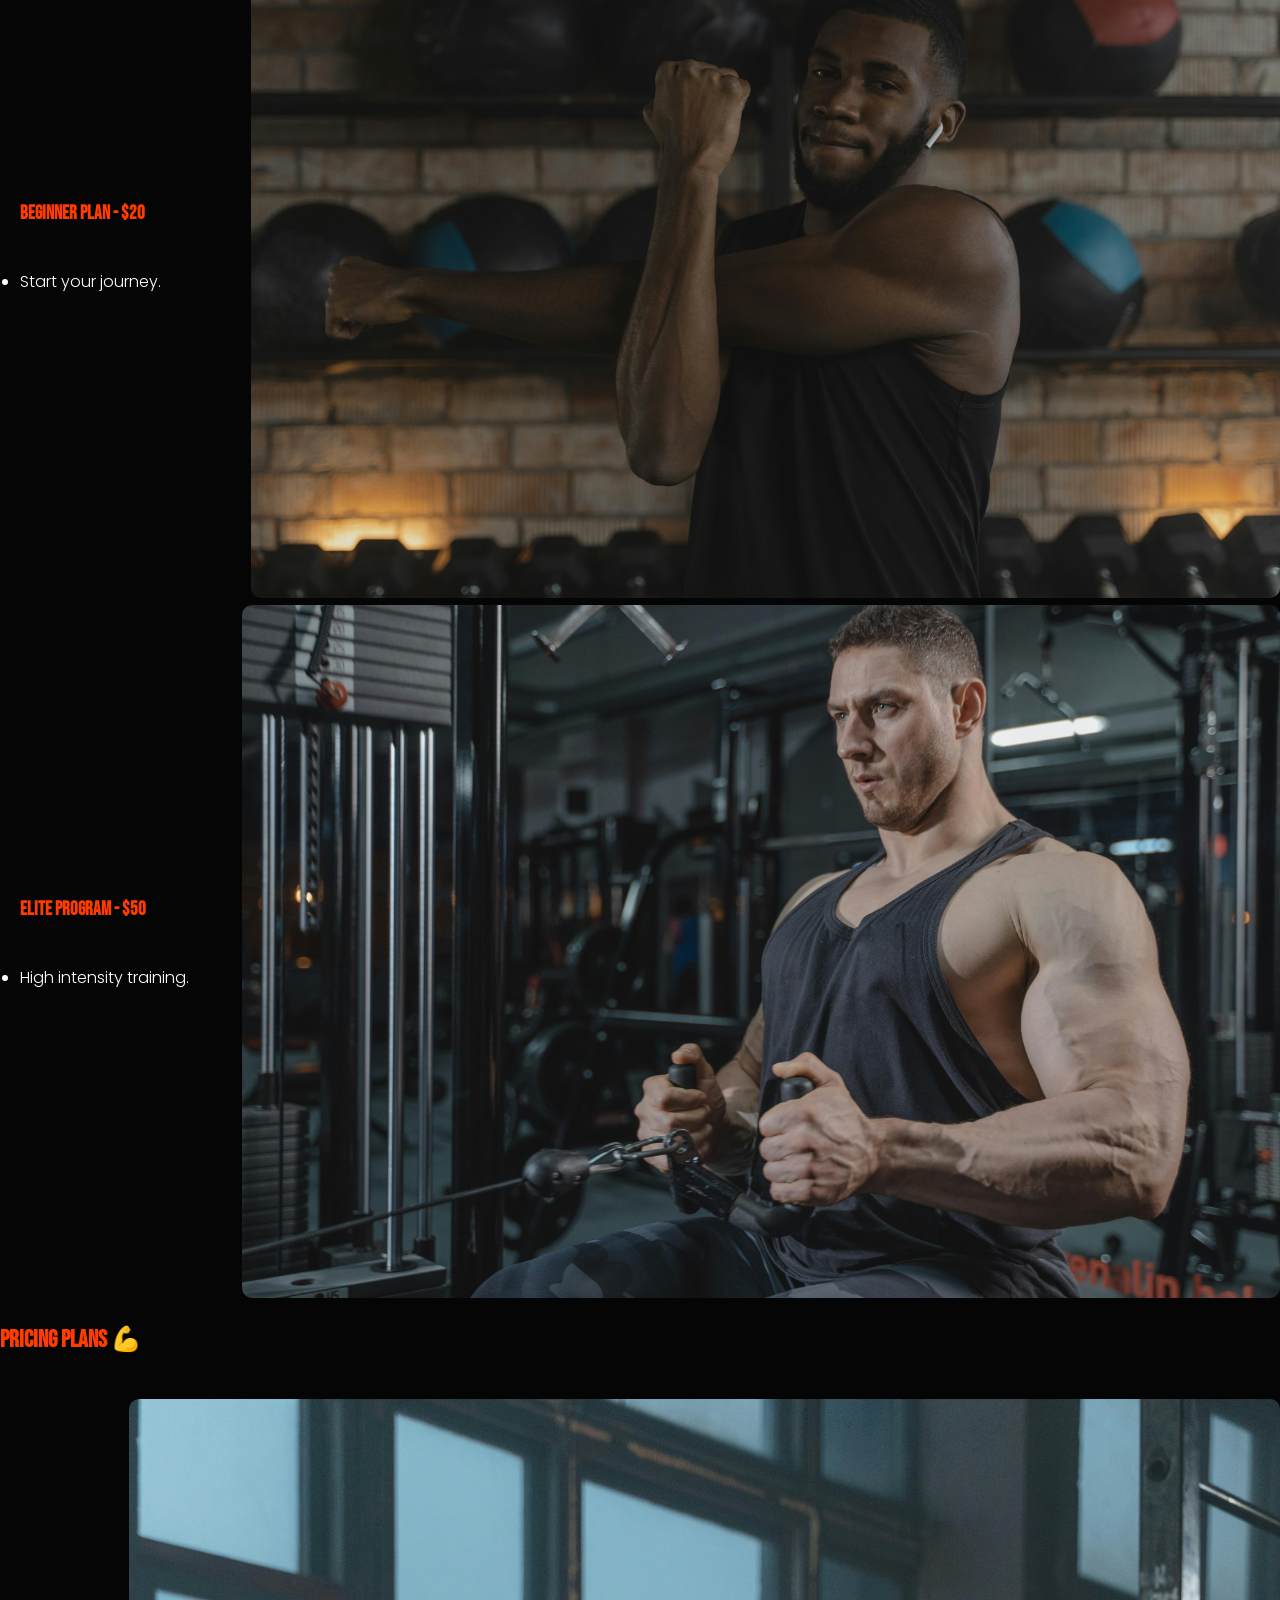
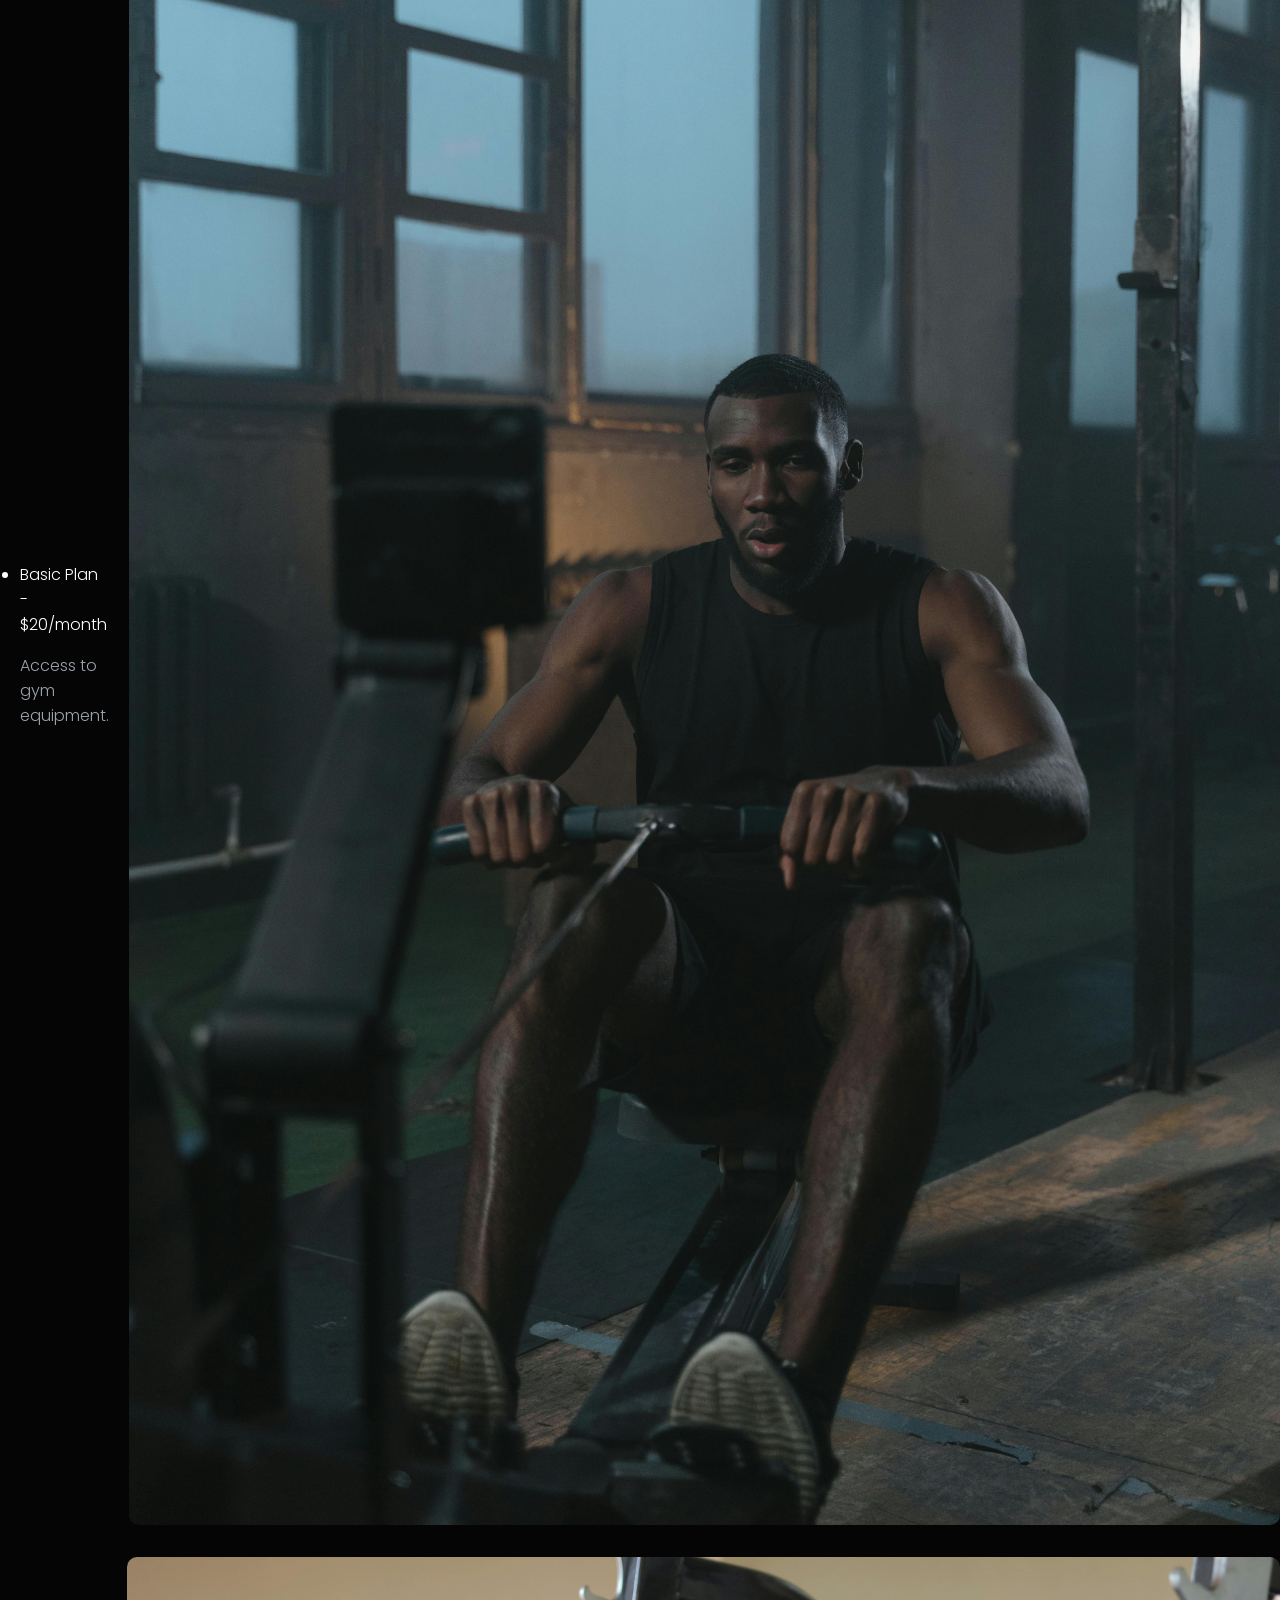
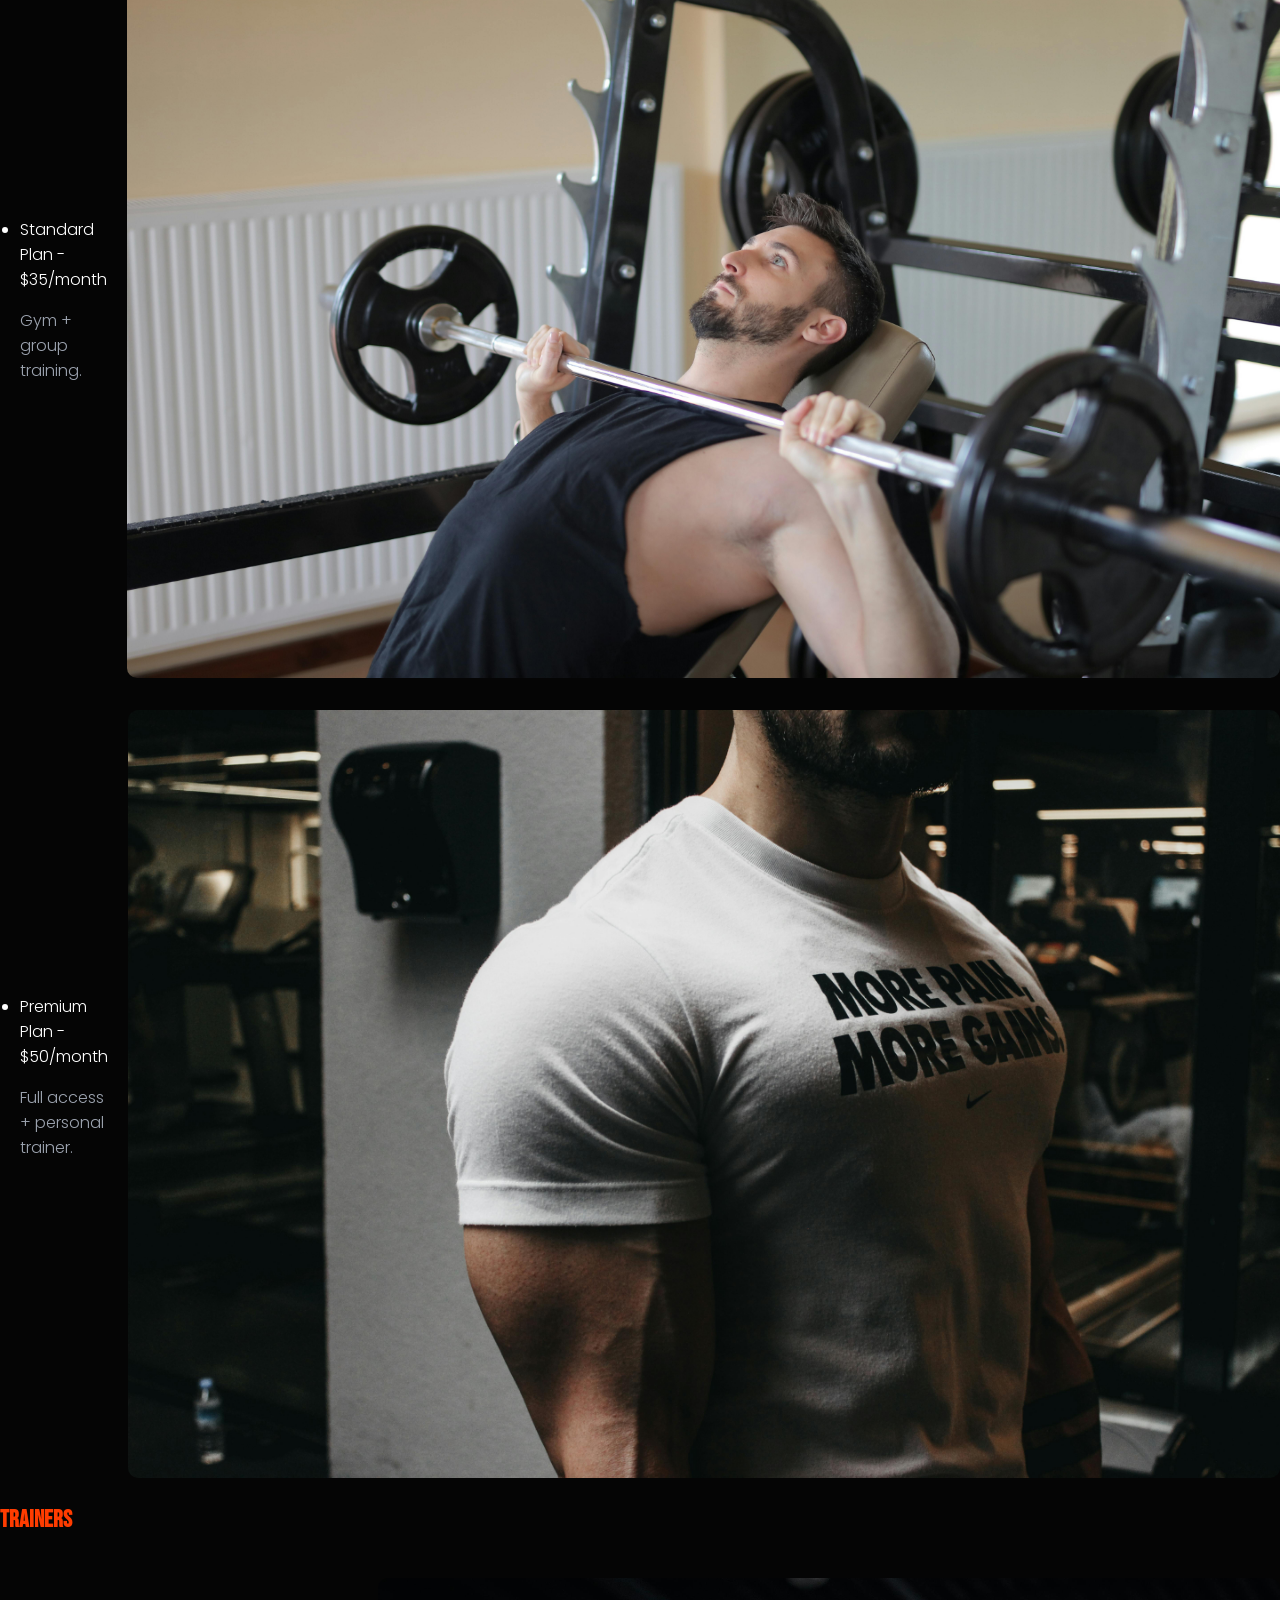
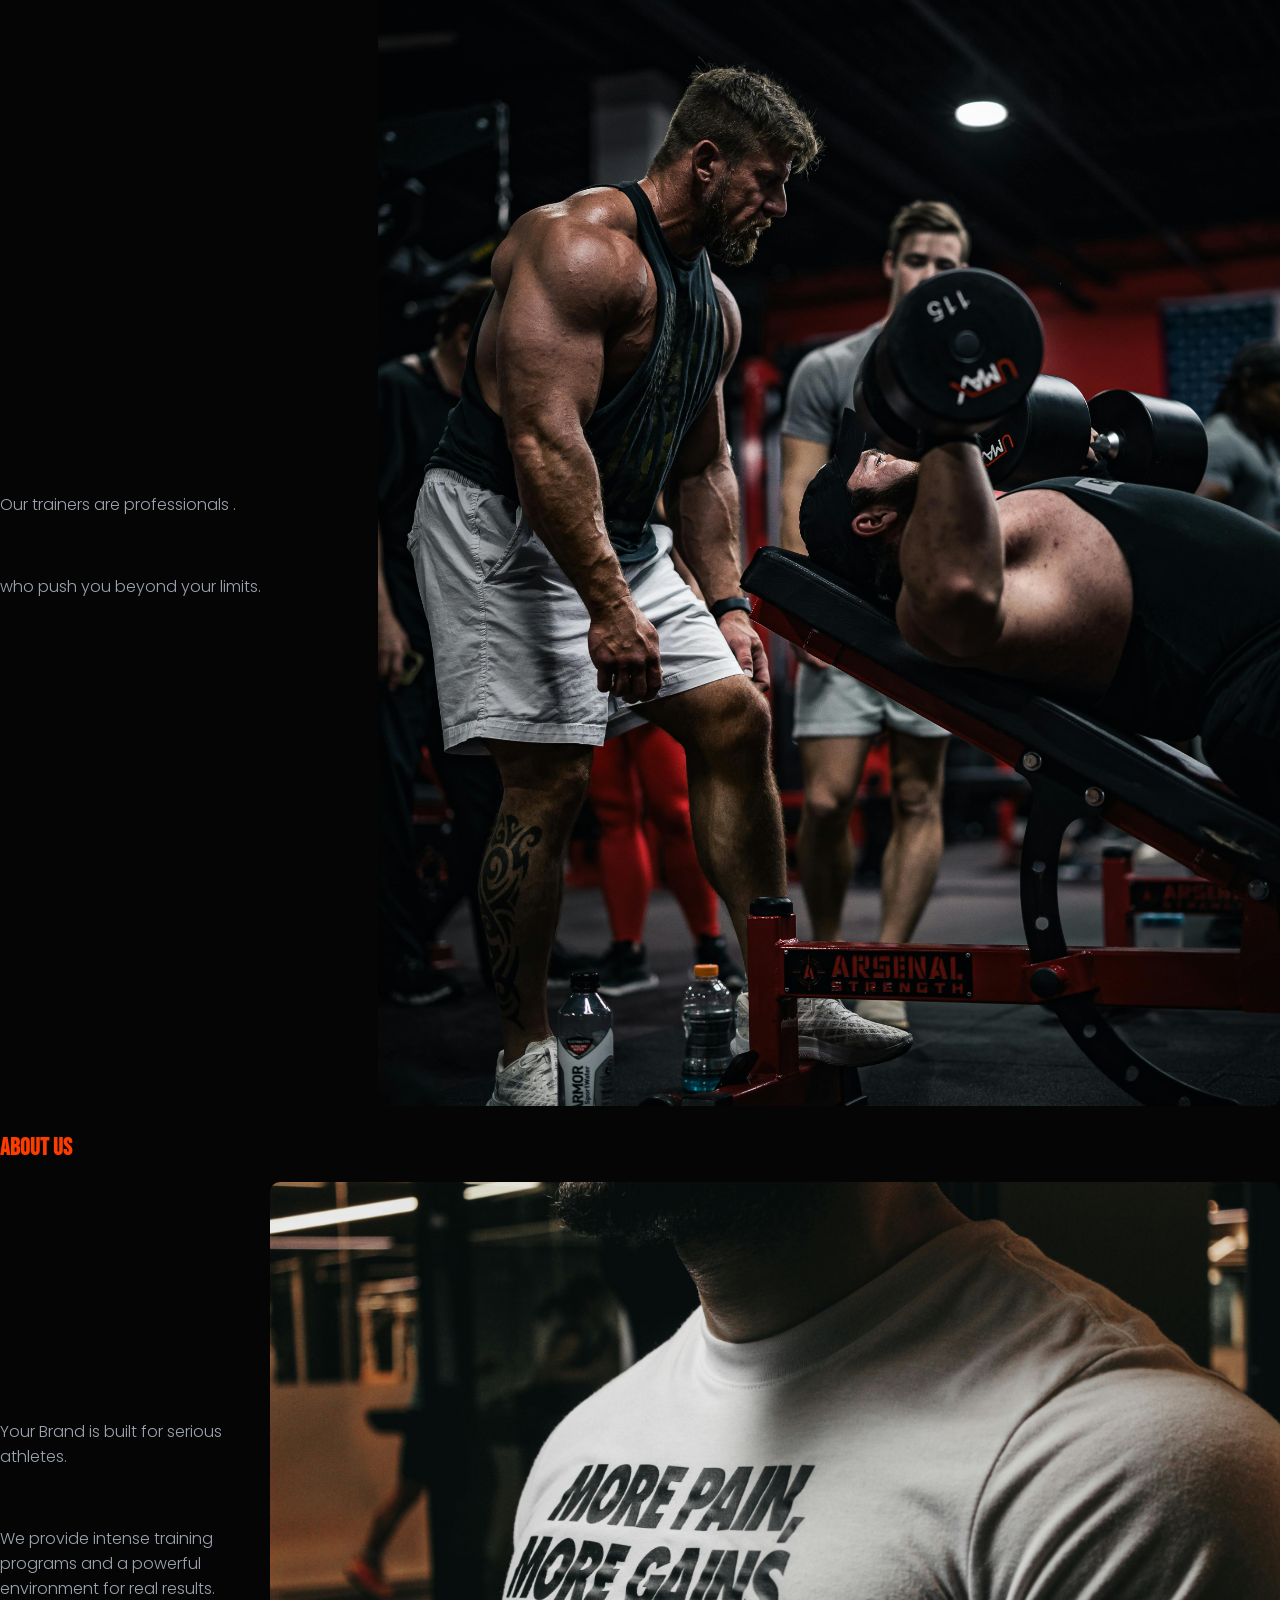
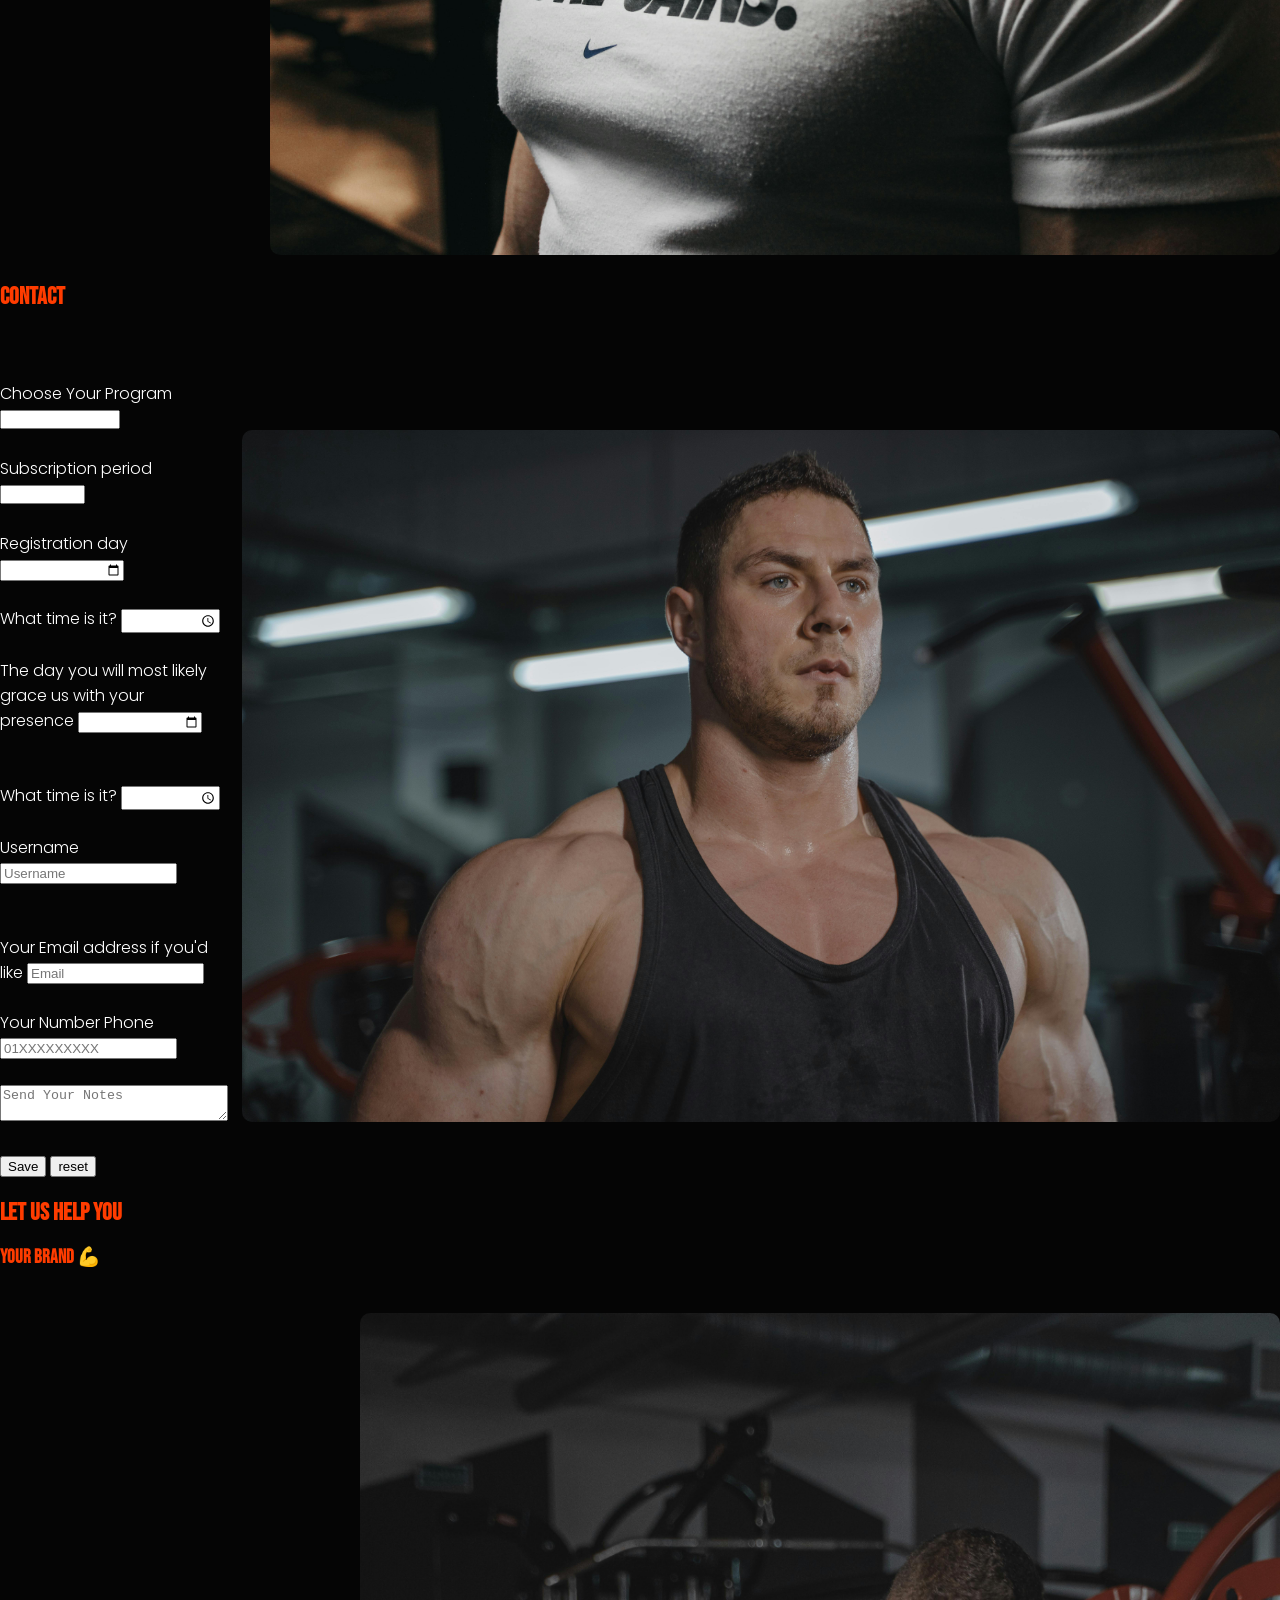
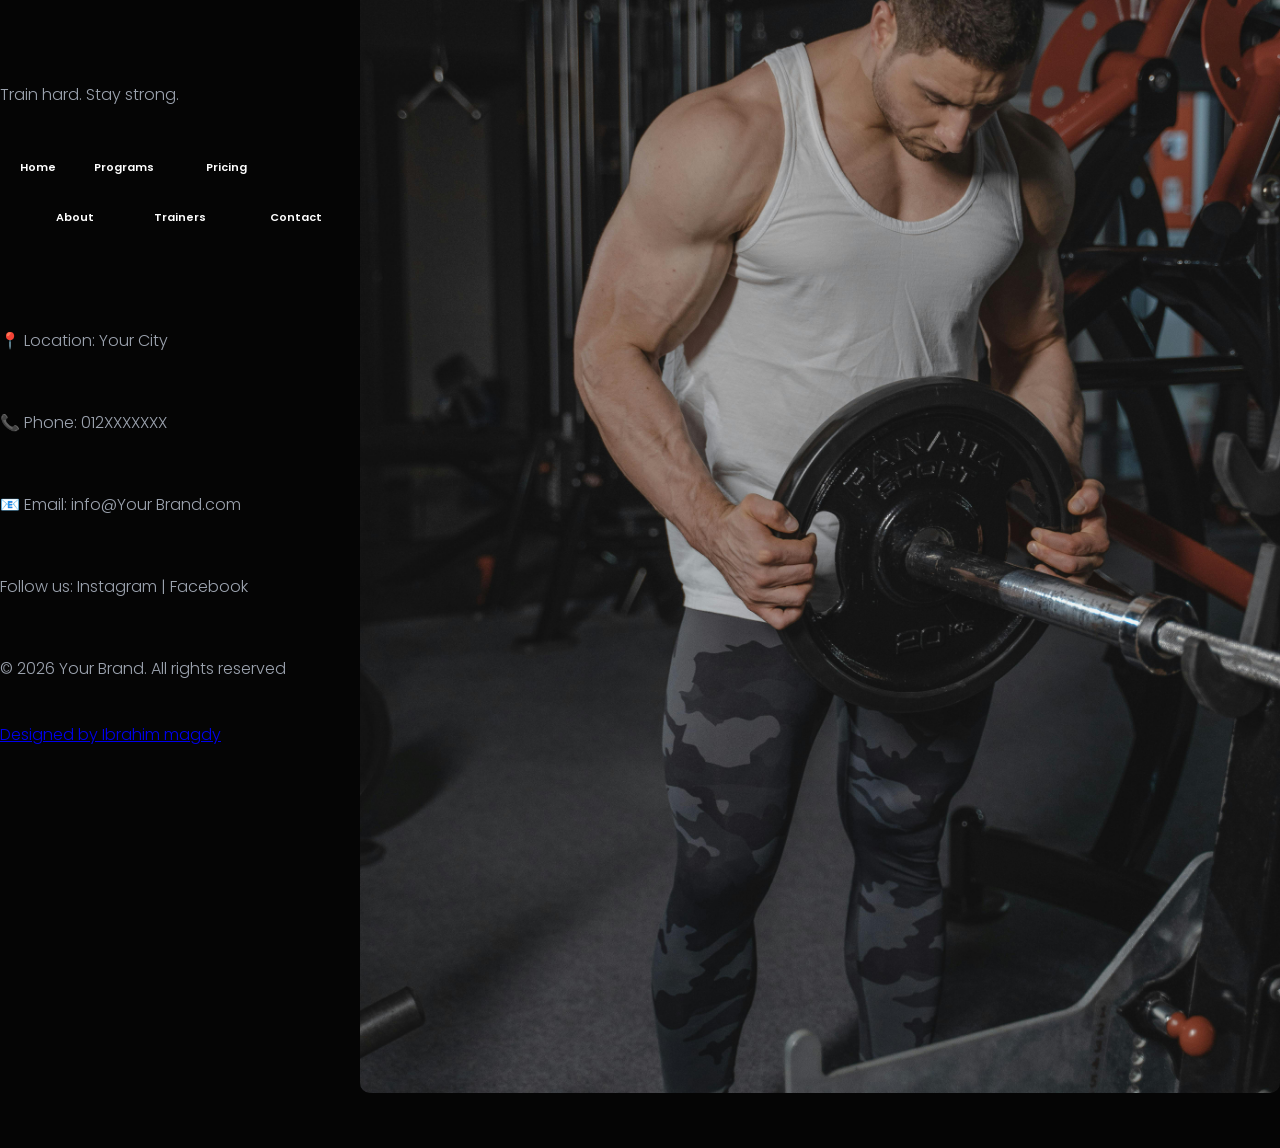
==== commit 86d939da: "Update" ====
--- a/index.html
+++ b/index.html
@@ -42,7 +42,7 @@
 
             <li><a href="#About">About</a></li>
 
-            <li><a href="#Footer">Footer</a></li>
+            <li><a href="#Help">Help</a></li>
 
 
         </ul>
@@ -410,7 +410,7 @@
 
     <footer>
 
-        <h2 id="Footer">Footer</h2>
+        <h2 id="Help">Let Us Help You</h2>
 
 
         <h3>Your Brand 💪
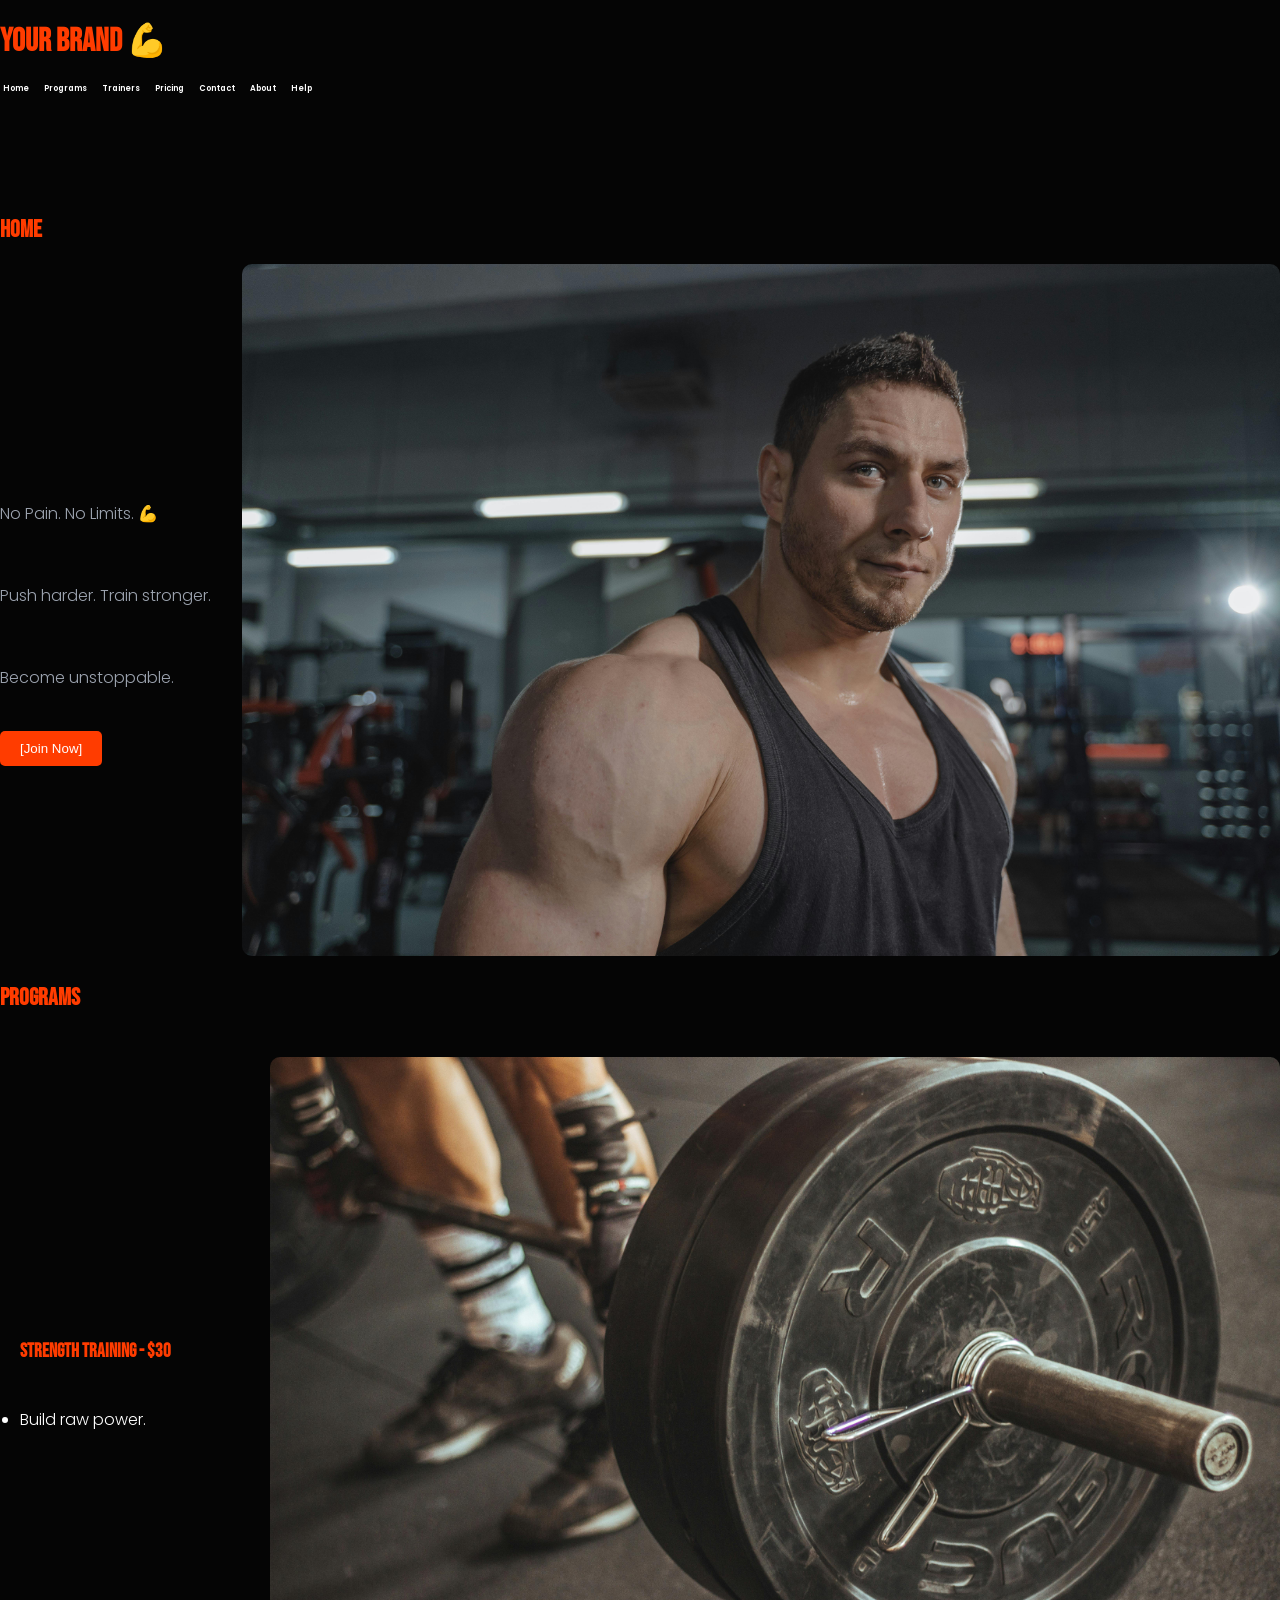
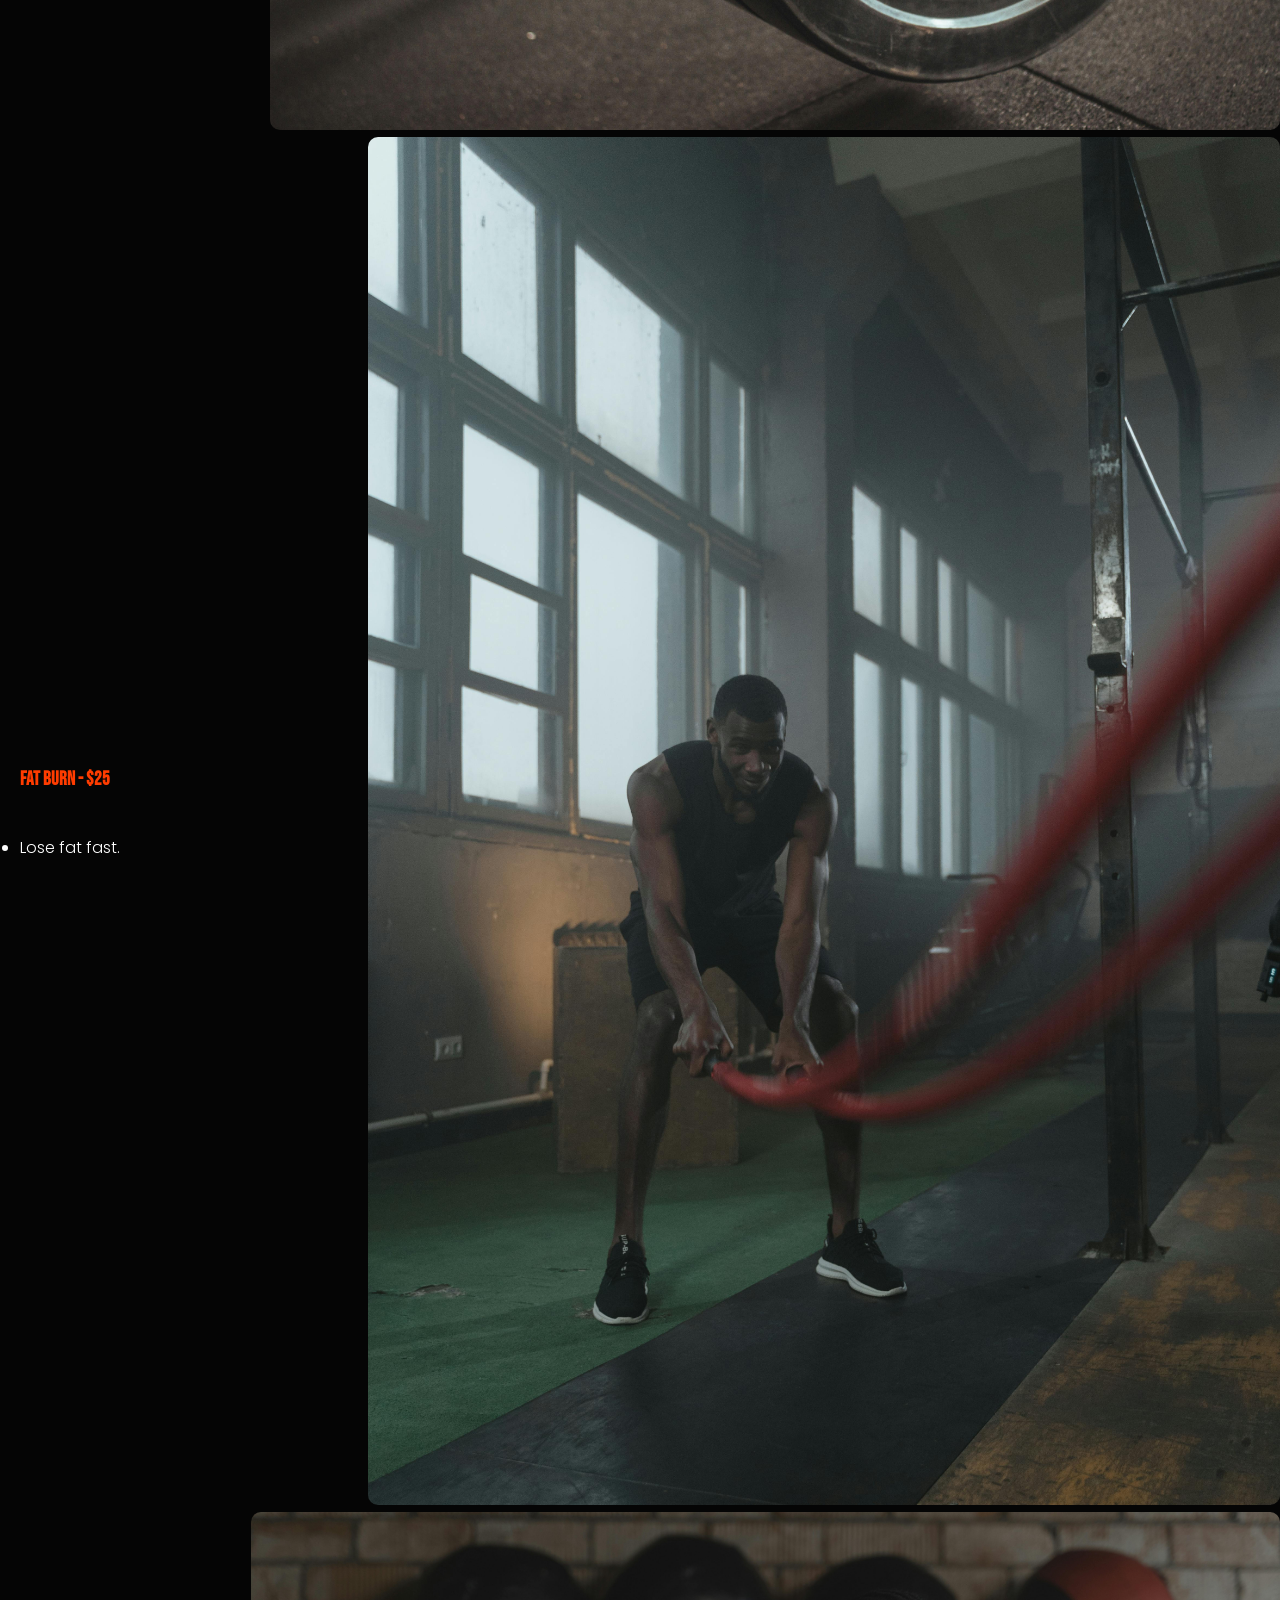
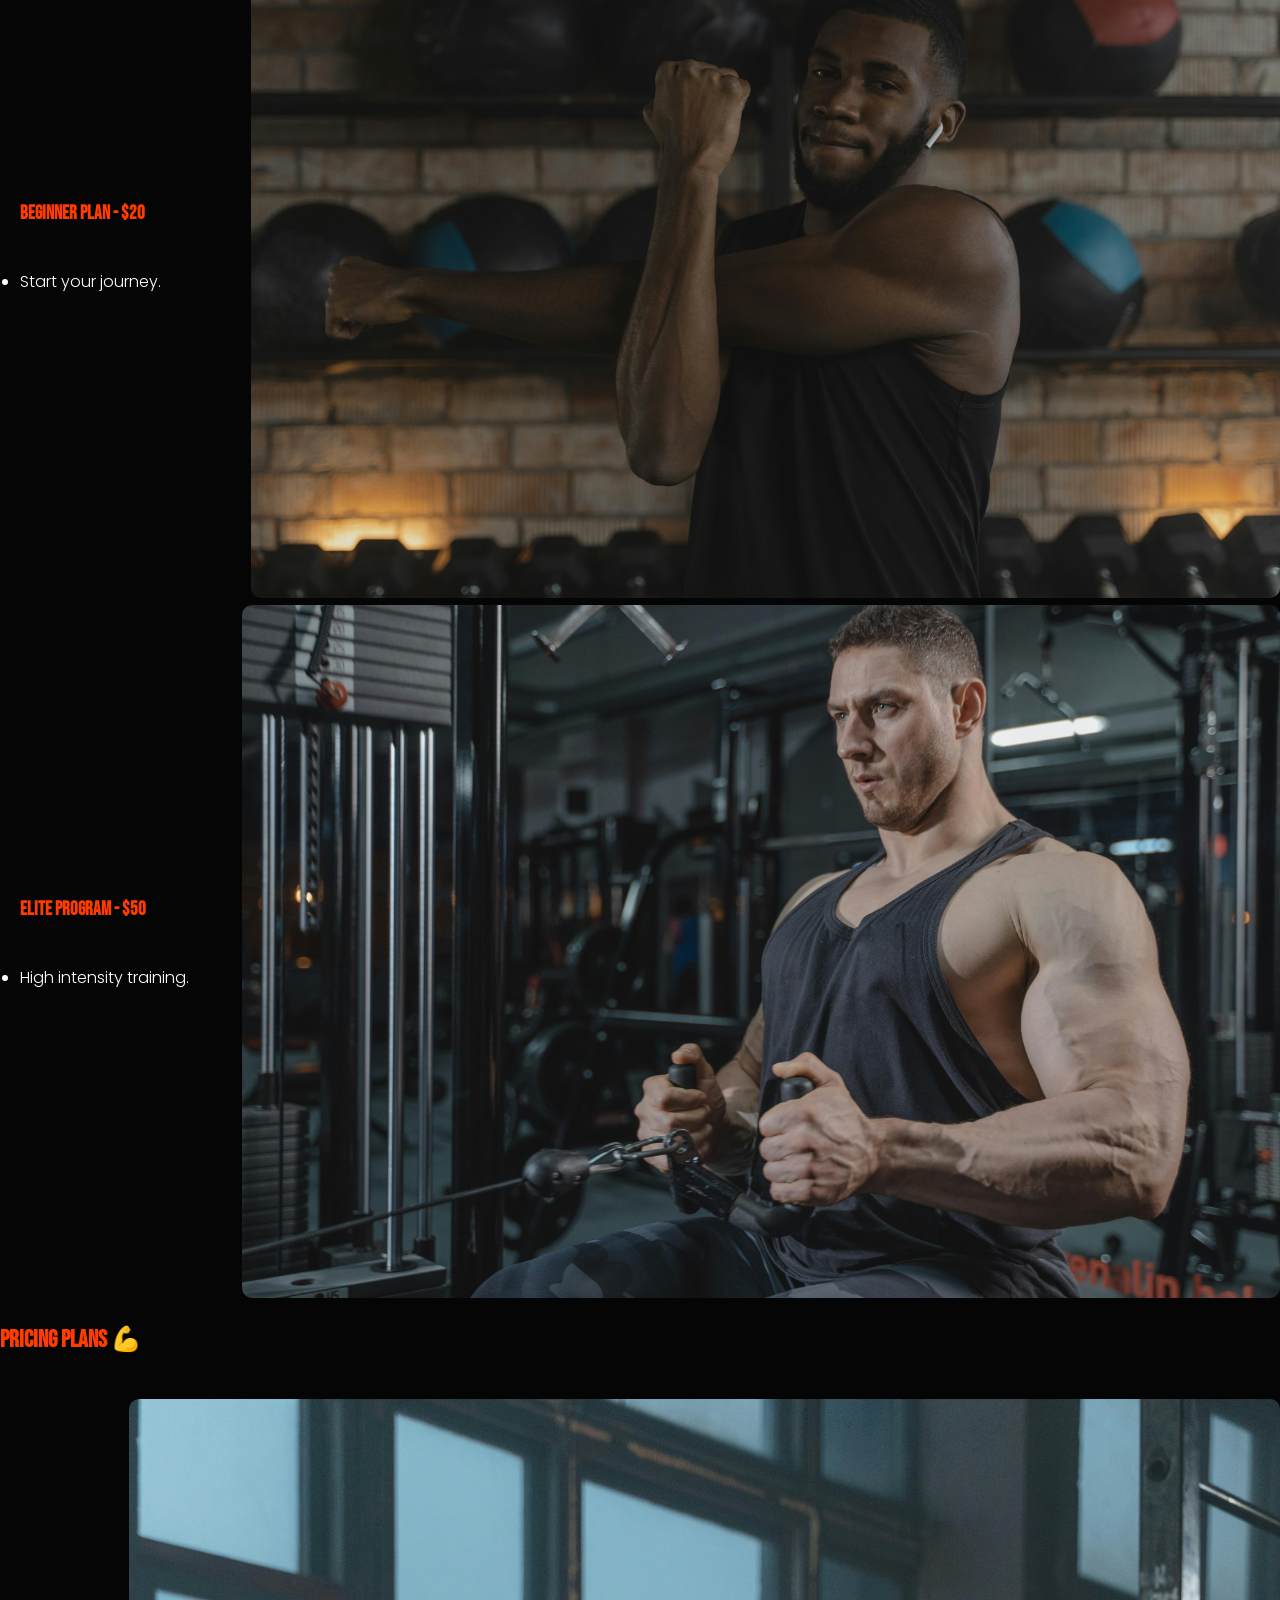
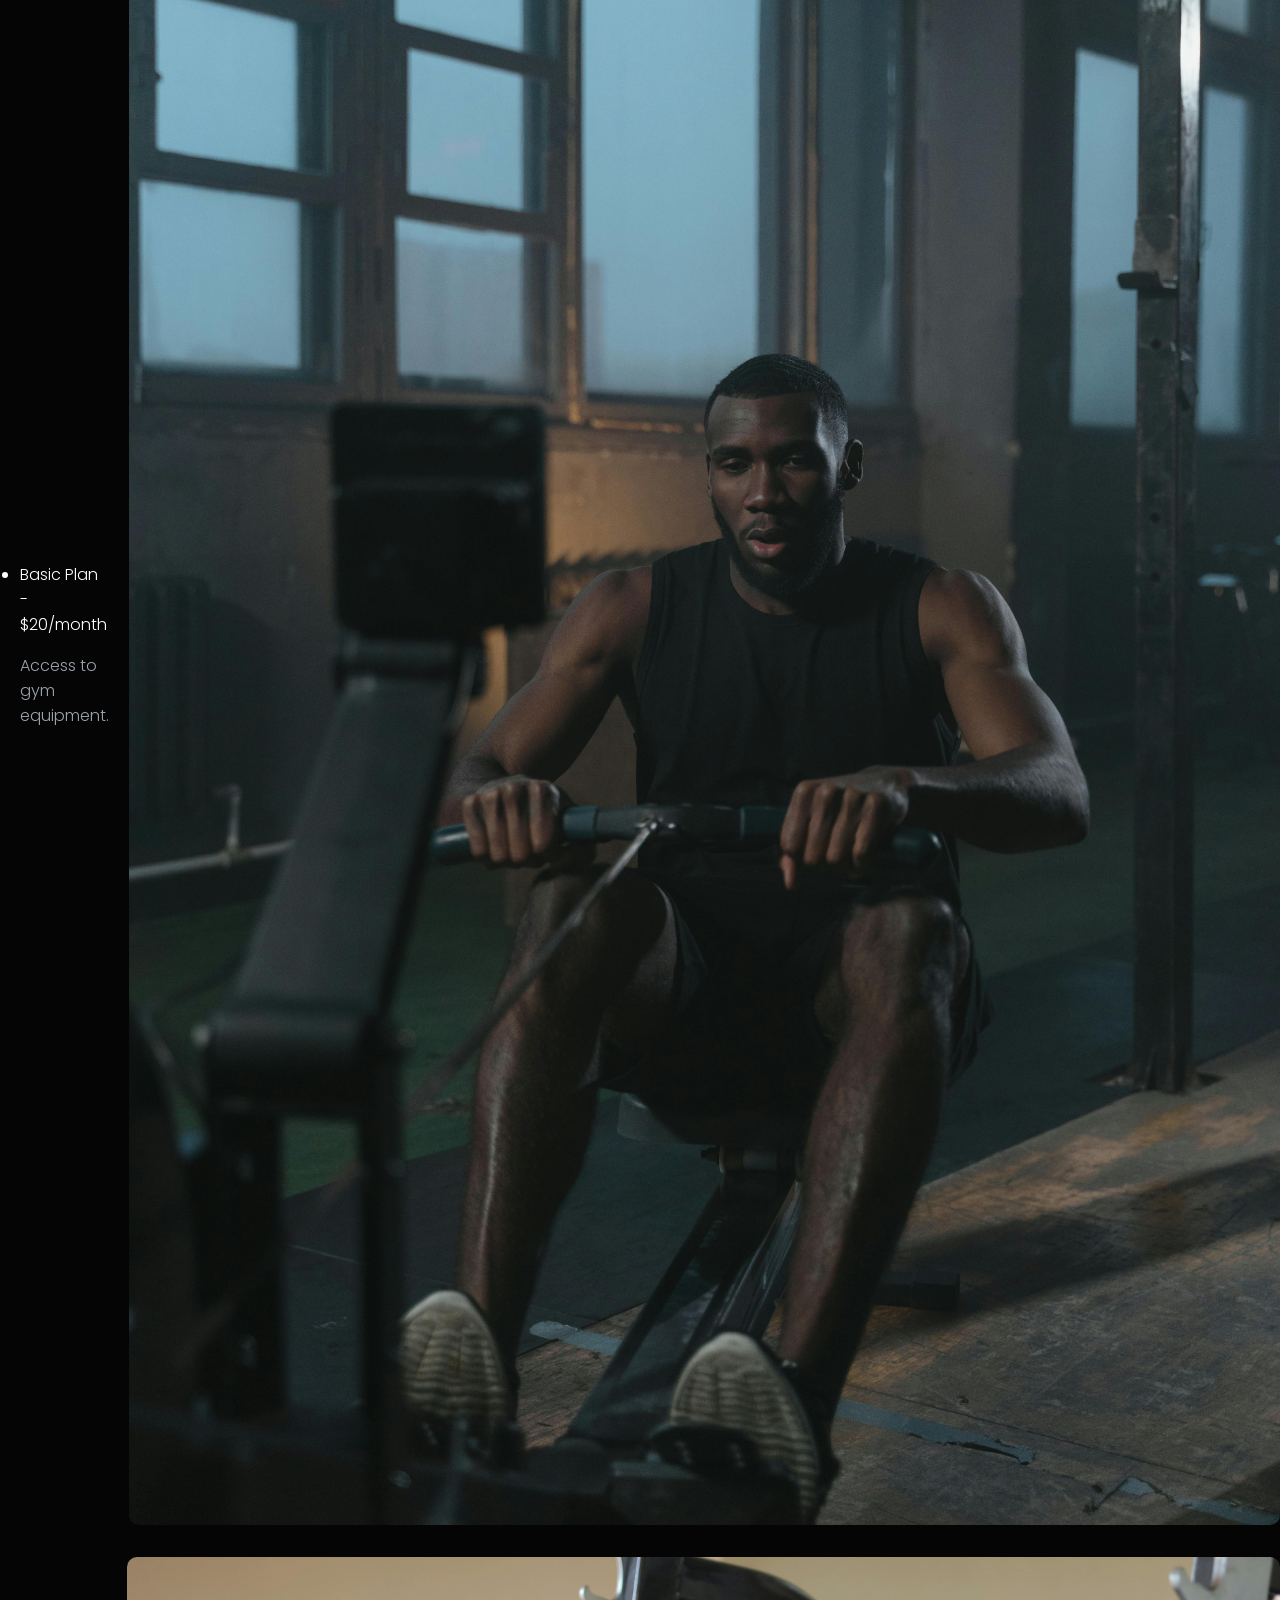
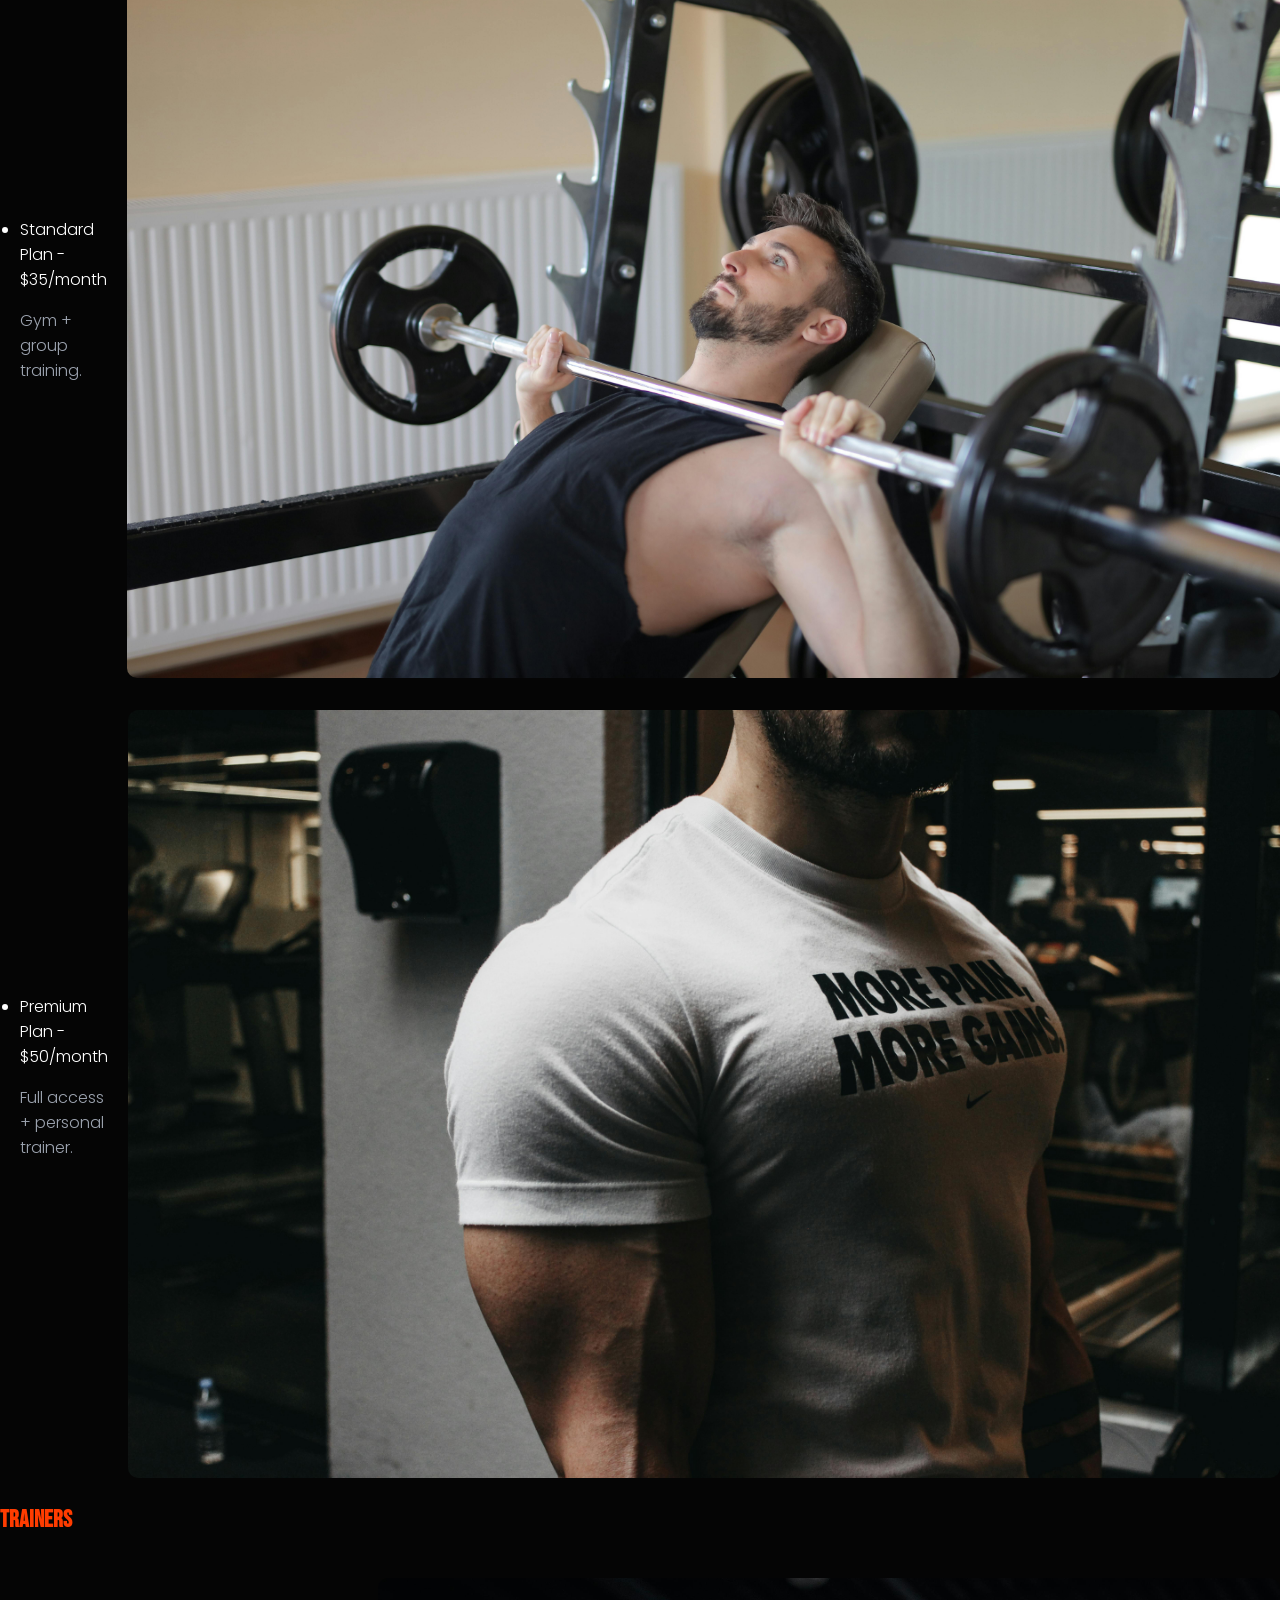
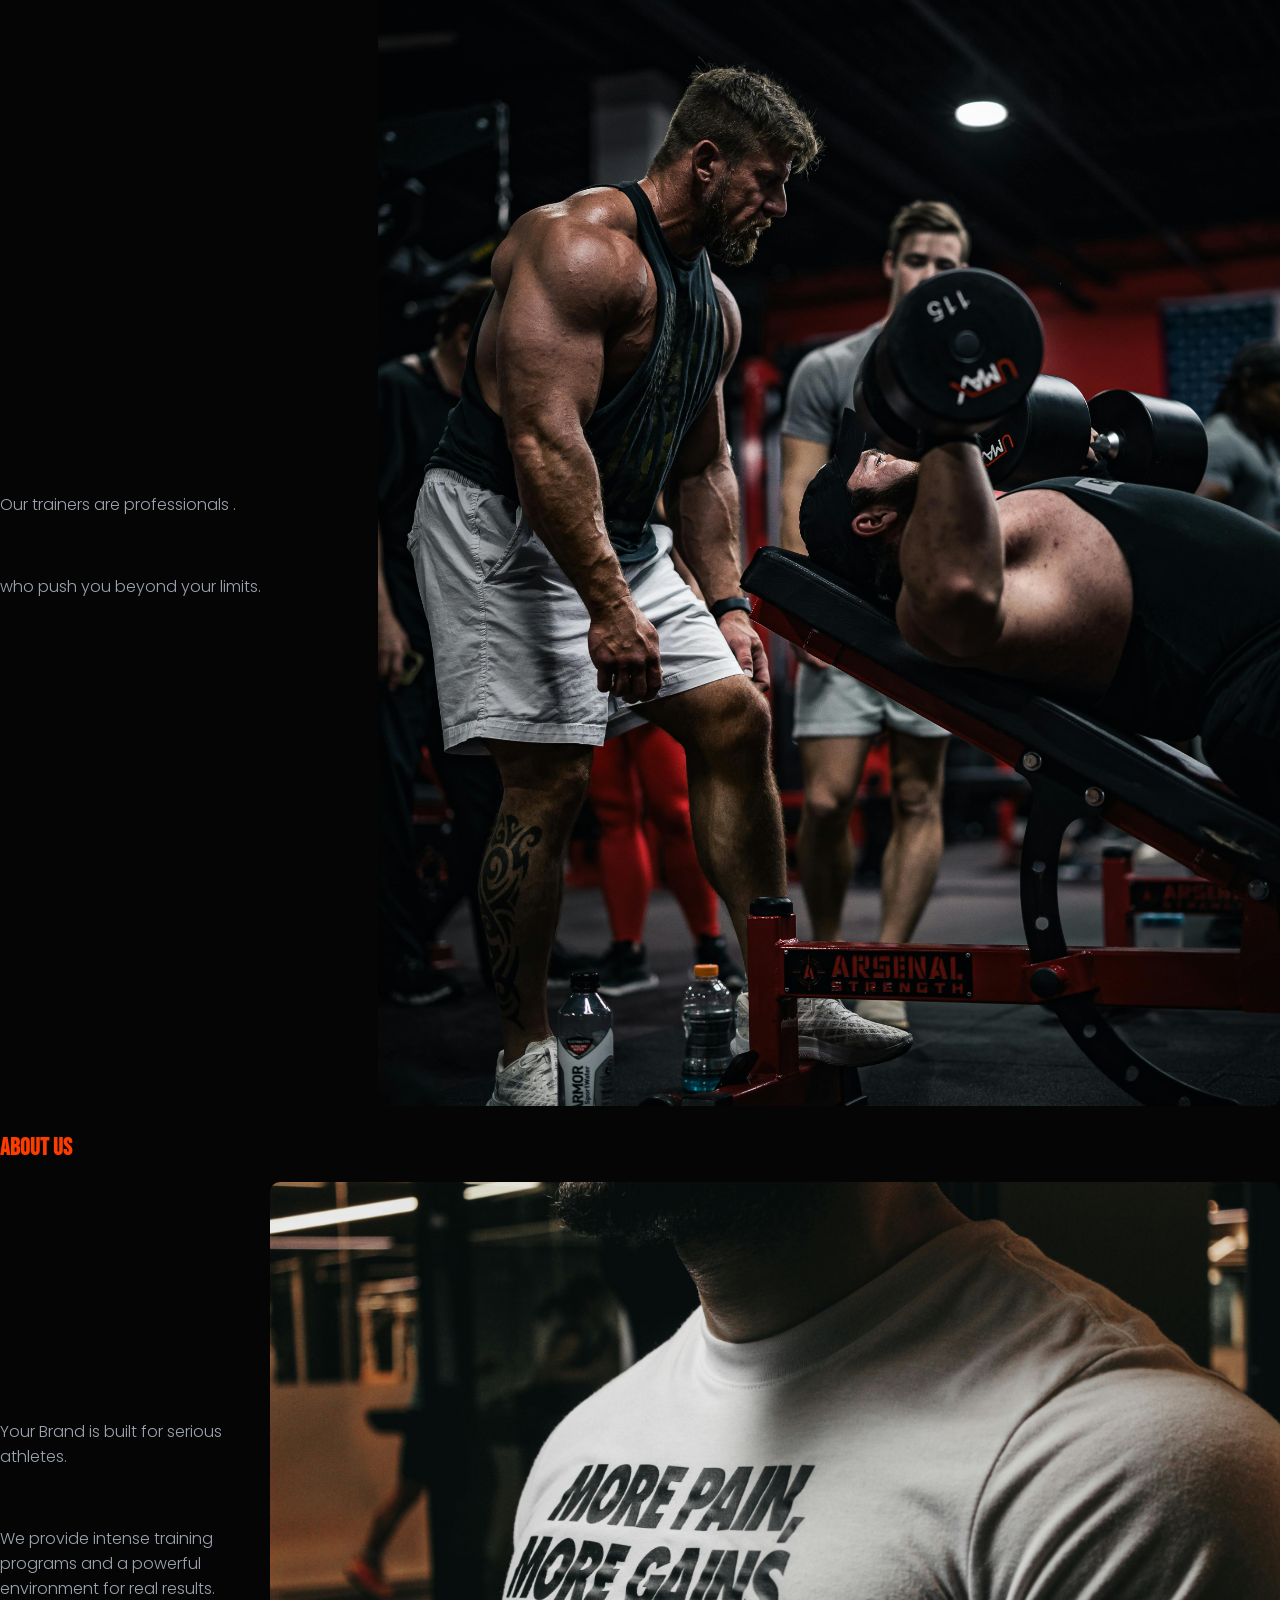
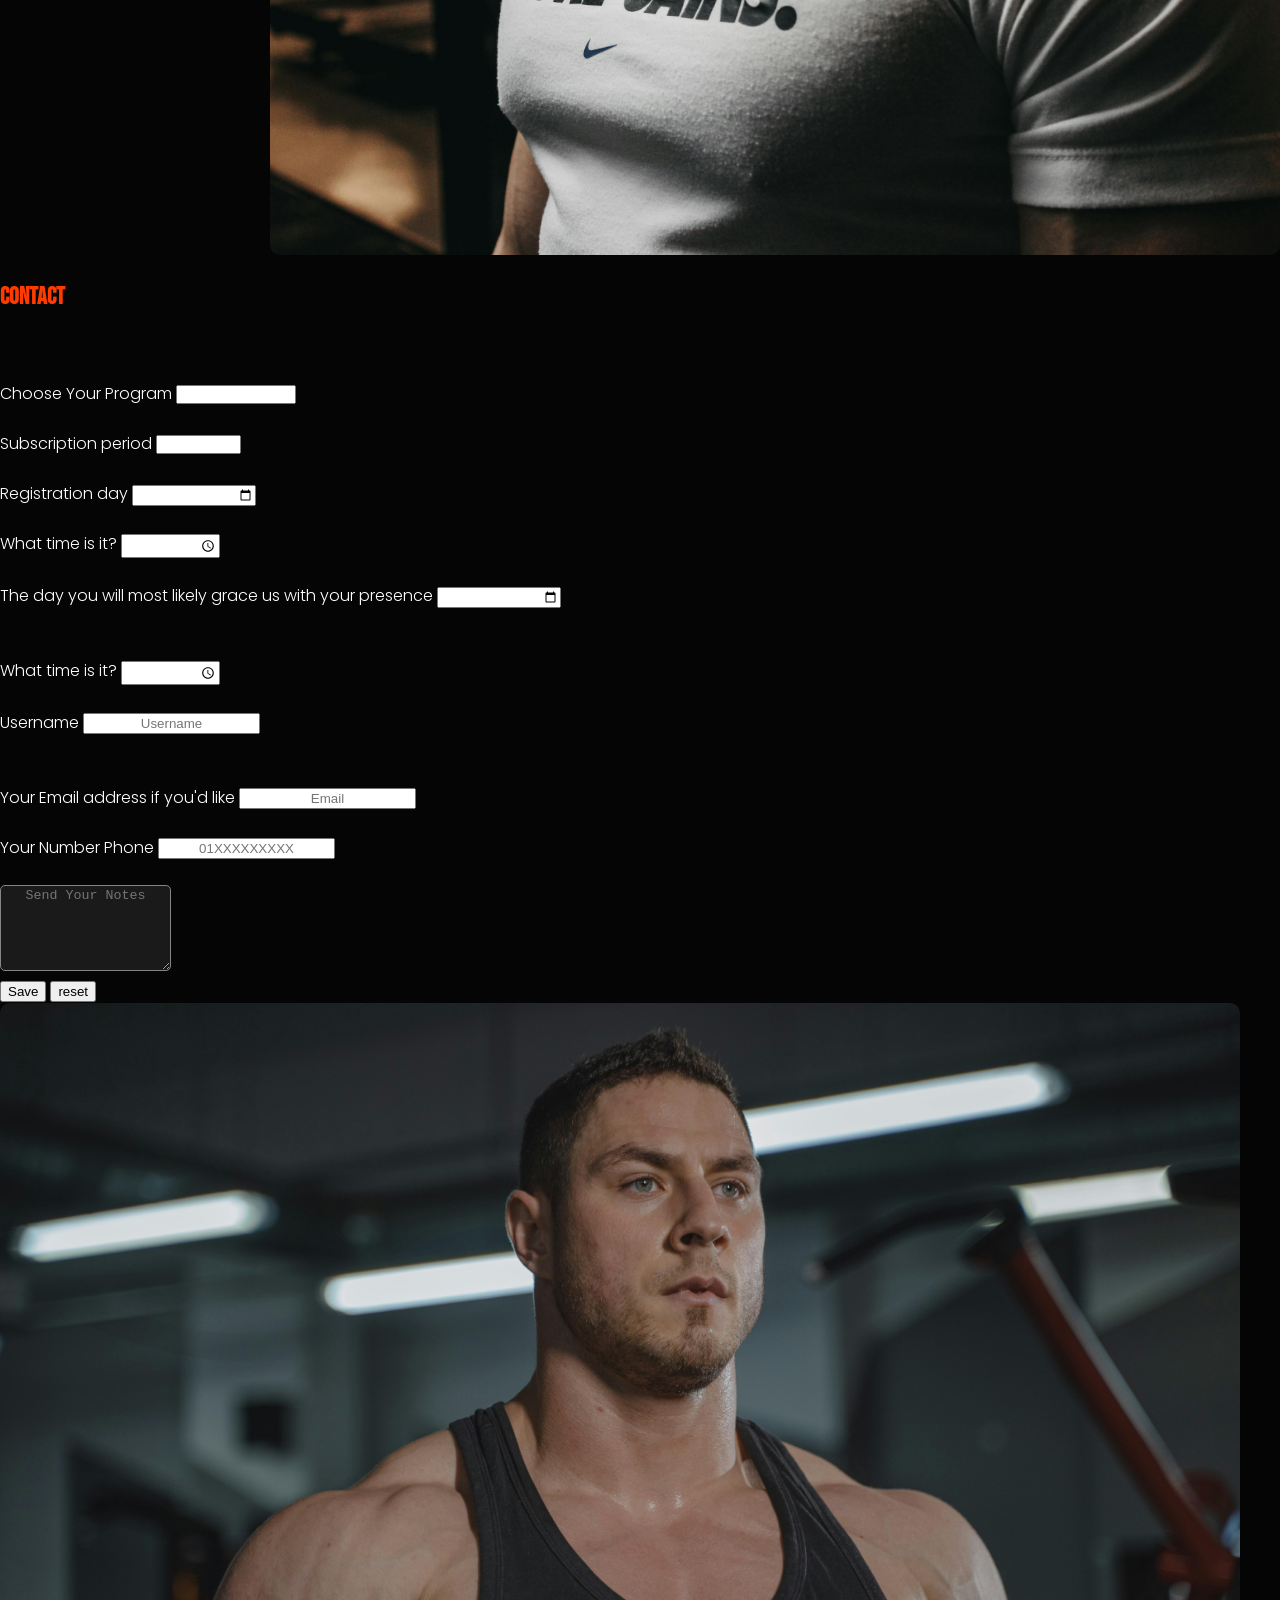
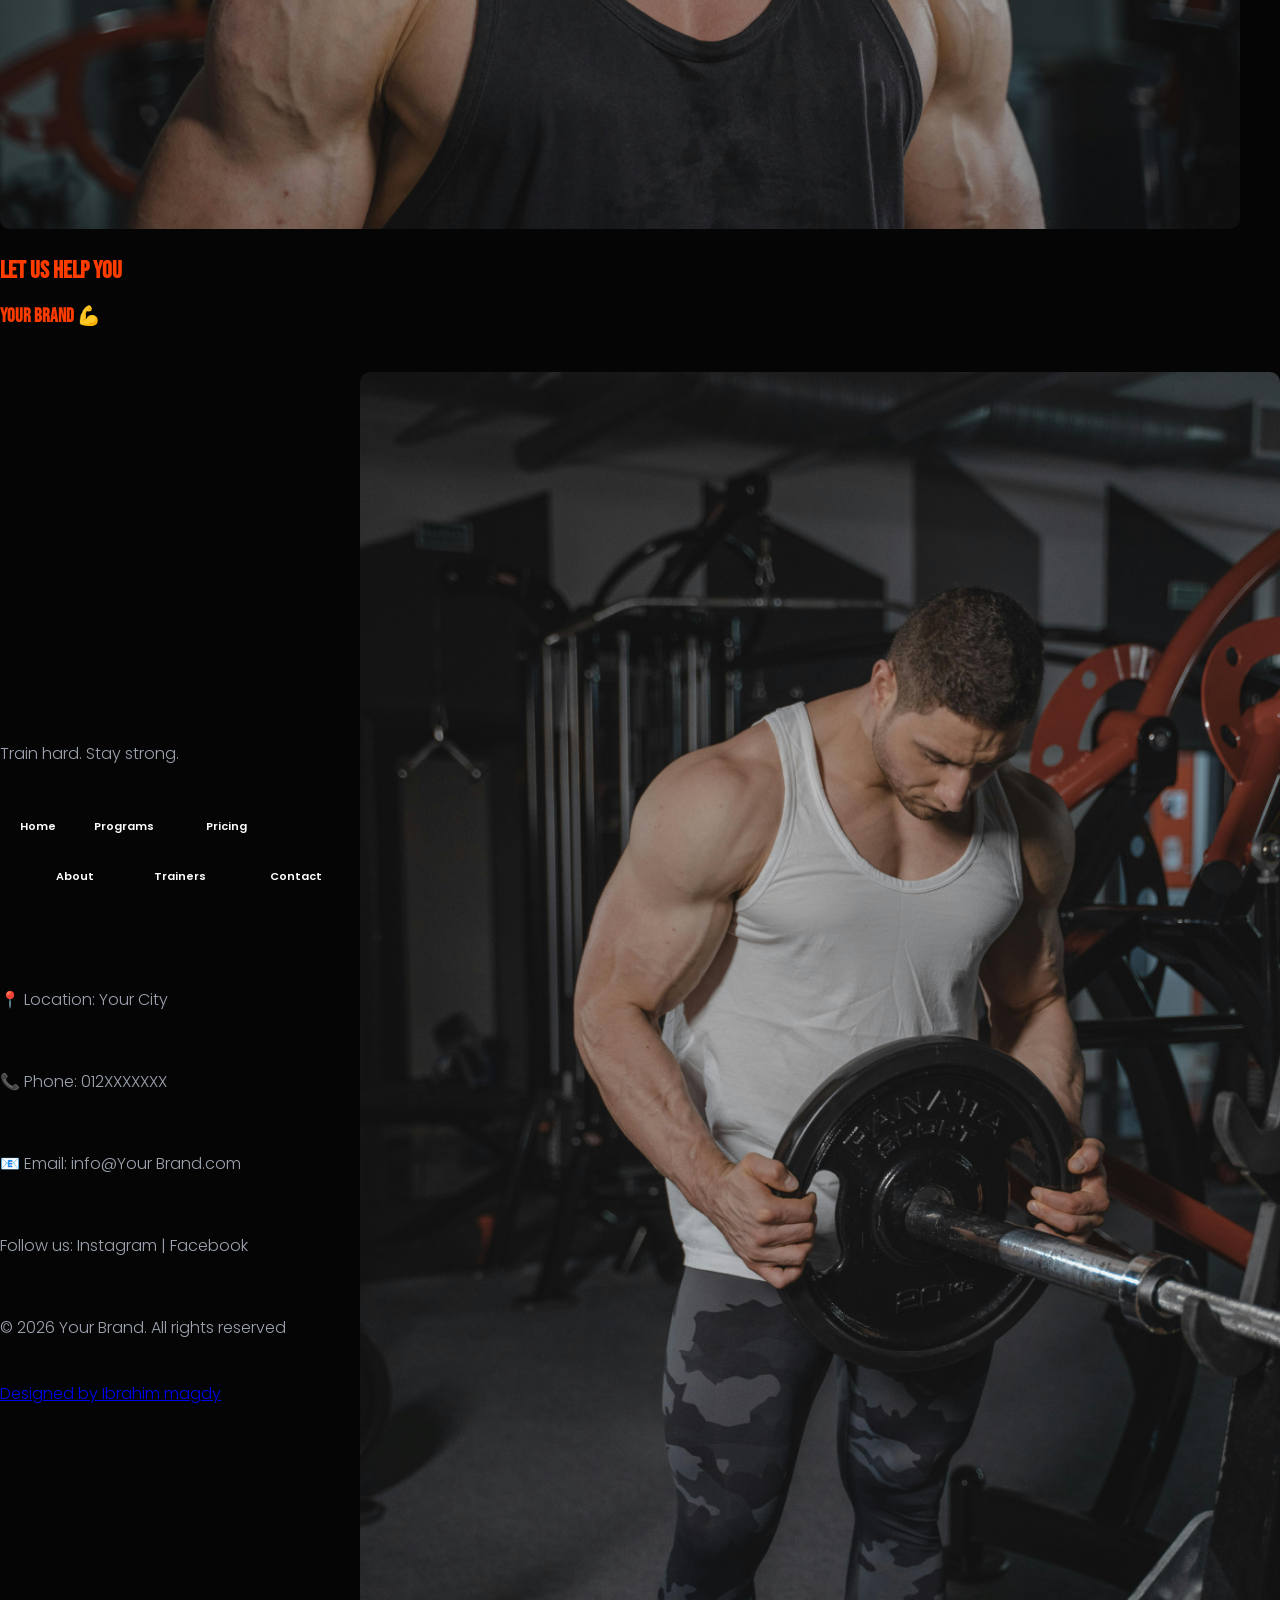
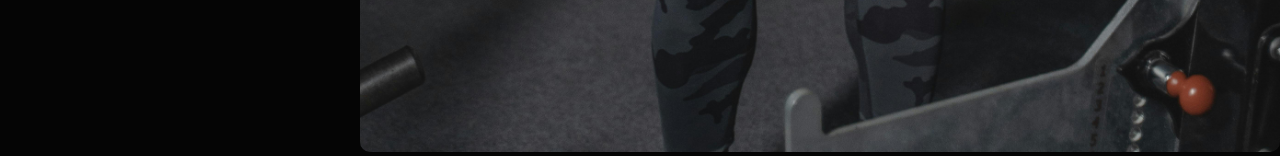
==== commit 68a4188b: "Update" ====
--- a/index.html
+++ b/index.html
@@ -385,21 +385,20 @@
                     </div>
                     <br>
                     <div>
-                        <textarea id="message" class="text" placeholder="Send Your Notes"></textarea>
-                    </div>
-                    <br>
-                    <div>
-                        <input type="submit" value="Save">
-                        <input type="reset" value="reset" name="reset">
+                        <textarea id="message" class="message-box" placeholder="Send Your Notes"></textarea>
+                        <br>
+                        <div>
+                            <input type="submit" value="Save">
+                            <input type="reset" value="reset" name="reset">
+                        </div>
+
+                    </div>
+
+                    <div>
+                        <img src="pexels-tima-miroshnichenko-5327448.jpg" alt="Fit man">
                     </div>
 
                 </div>
-
-                <div>
-                    <img src="pexels-tima-miroshnichenko-5327448.jpg" alt="Fit man">
-                </div>
-
-            </div>
 
         </form>
 
--- a/Your Brand.css
+++ b/Your Brand.css
@@ -195,49 +195,66 @@
 select {
 
     color: white;
+    text-align: center;
 
 }
 
 .Number {
 
     color: white;
+    text-align: center;
 
 }
 
 .Username {
 
     color: white;
-
-}
-
-.text {
-
-    color: white;
-
+    text-align: center;
+
+}
+
+.message-box {
+
+    width: 165px;
+    min-height: 80px;
+
+    color: white;
+    background: #1a1a1a;
+
+    border: 1px solid #858585;
+    border-radius: 5px;
+
+    text-align: center;
+
+    resize: vertical;
 
 }
 
 .email {
 
     color: white;
+    text-align: center;
 
 }
 
 .date {
 
     color: white;
+    text-align: center;
 
 }
 
 .time {
 
     color: white;
+    text-align: center;
 
 }
 
 .phone {
 
     color: white;
+    text-align: center;
 
 }
 
